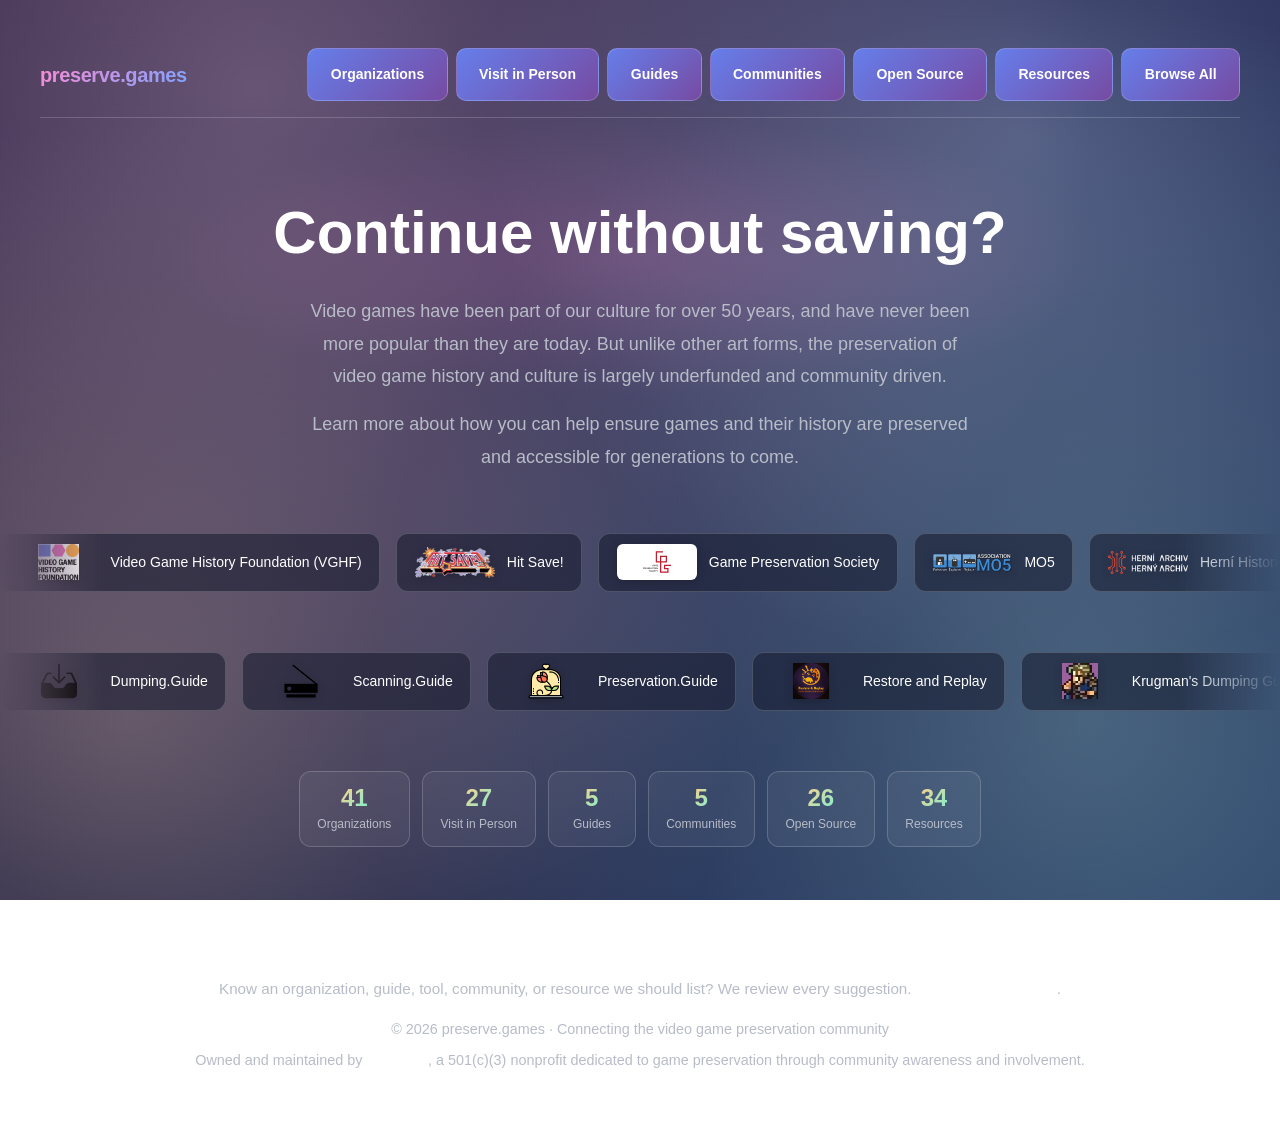
==== index.html @ 5e6993cc "Add community-suggested resources and logos from open issues. Closes #11, #12, #13, #14, #15, #16, #" ====
<!DOCTYPE html>
<html lang="en">
<head>
    <meta charset="UTF-8">
    <meta name="viewport" content="width=device-width, initial-scale=1.0">
    <title>preserve.games - Video Game Preservation Portal</title>
    <link rel="stylesheet" href="styles.css">
</head>
<body data-site-title="preserve.games - Video Game Preservation Portal">
    <div class="container">
        <header class="site-header">
            <div class="site-header-bar">
                <a href="#home" class="brand">preserve.games</a>
                <button type="button" class="nav-toggle" aria-expanded="false" aria-controls="site-nav" aria-label="Open menu">
                    <span class="nav-toggle-icon" aria-hidden="true">
                        <span class="nav-toggle-bar"></span>
                        <span class="nav-toggle-bar"></span>
                        <span class="nav-toggle-bar"></span>
                    </span>
                </button>
            </div>
            <nav class="nav" id="site-nav" aria-label="Main">
                <a href="#organizations" class="button nav-button" data-nav="organizations">Organizations</a>
                <a href="#visit-in-person" class="button nav-button" data-nav="visit-in-person">Visit in Person</a>
                <a href="#guides" class="button nav-button" data-nav="guides">Guides</a>
                <a href="#communities" class="button nav-button" data-nav="communities">Communities</a>
                <a href="#opensource" class="button nav-button" data-nav="opensource">Open Source</a>
                <a href="#resources" class="button nav-button" data-nav="resources">Resources</a>
                <a href="#browse" class="button nav-button" data-nav="browse">Browse All</a>
            </nav>
        </header>

        <main>
            <section class="page page-home" data-page="home">
                <div class="hero hero-splash">
                    <h1 class="hero-tagline" id="hero-tagline" aria-live="polite"><span class="hero-tagline-line">Games are disappearing.</span><span class="hero-tagline-line">You can help.</span></h1>
                    <script type="application/json" id="hero-taglines">[{"lines": ["Games are disappearing.", "You can help."]}, {"lines": ["Continue without saving?"]}]</script>
                    <div class="hero-blurb">
                        <p>Video games have been part of our culture for over 50 years, and have never been more popular than they are today. But unlike other art forms, the preservation of video game history and culture is largely underfunded and community driven.</p>
                        <p>Learn more about how you can help ensure games and their history are preserved and accessible for generations to come.</p>
                    </div>
                    <div class="marquee-wrap" aria-label="Featured preservation organizations and resources">
                <div class="logo-marquee">
                    <div class="logo-marquee-track">
                        <a href="https://gamehistory.org" target="_blank" rel="noopener noreferrer" class="marquee-item"><img class="marquee-logo" src="assets/logos/vghf.png" alt="VGHF logo" width="80" height="36" decoding="async" onerror="this.style.visibility='hidden'"><span class="marquee-name">Video Game History Foundation (VGHF)</span></a>
                        <a href="https://hitsave.org" target="_blank" rel="noopener noreferrer" class="marquee-item"><img class="marquee-logo" src="assets/logos/hitsave.png" alt="Hit Save! logo" width="80" height="36" decoding="async" onerror="this.style.visibility='hidden'"><span class="marquee-name">Hit Save!</span></a>
                        <a href="https://www.gamepres.org" target="_blank" rel="noopener noreferrer" class="marquee-item"><img class="marquee-logo" src="assets/logos/gps.svg" alt="Game Preservation Society logo" width="80" height="36" decoding="async" onerror="this.style.visibility='hidden'"><span class="marquee-name">Game Preservation Society</span></a>
                        <a href="https://www.mo5.com" target="_blank" rel="noopener noreferrer" class="marquee-item"><img class="marquee-logo" src="assets/logos/mo5.webp" alt="MO5 logo" width="80" height="36" decoding="async" onerror="this.style.visibility='hidden'"><span class="marquee-name">MO5</span></a>
                        <a href="https://hernihistorie.cz" target="_blank" rel="noopener noreferrer" class="marquee-item"><img class="marquee-logo" src="assets/logos/herni.png" alt="Herní Historie logo" width="80" height="36" decoding="async" onerror="this.style.visibility='hidden'"><span class="marquee-name">Herní Historie</span></a>
                        <a href="https://www.bnf.fr" target="_blank" rel="noopener noreferrer" class="marquee-item"><img class="marquee-logo" src="assets/logos/bnf.svg" alt="BNF logo" width="80" height="36" decoding="async" onerror="this.style.visibility='hidden'"><span class="marquee-name">Bibliothèque nationale de France (BnF)</span></a>
                        <a href="https://silicium.org" target="_blank" rel="noopener noreferrer" class="marquee-item"><img class="marquee-logo" src="assets/logos/silicium.png" alt="Silicium logo" width="80" height="36" decoding="async" onerror="this.style.visibility='hidden'"><span class="marquee-name">Silicium</span></a>
                        <a href="https://www.ordiretro.fr" target="_blank" rel="noopener noreferrer" class="marquee-item"><img class="marquee-logo" src="assets/logos/ordiretro.webp" alt="OrdiRetro logo" width="80" height="36" decoding="async" onerror="this.style.visibility='hidden'"><span class="marquee-name">OrdiRetro</span></a>
                        <a href="https://www.museebolo.ch" target="_blank" rel="noopener noreferrer" class="marquee-item"><img class="marquee-logo" src="assets/logos/musee-bolo.png" alt="Musée Bolo logo" width="80" height="36" decoding="async" onerror="this.style.visibility='hidden'"><span class="marquee-name">Musée Bolo</span></a>
                        <a href="https://www.computerspielemuseum.de" target="_blank" rel="noopener noreferrer" class="marquee-item"><img class="marquee-logo" src="assets/logos/computerspielemuseum.png" alt="Computerspielemuseum logo" width="80" height="36" decoding="async" onerror="this.style.visibility='hidden'"><span class="marquee-name">Computerspielemuseum</span></a>
                        <a href="https://www.gammuseum.com/en/" target="_blank" rel="noopener noreferrer" class="marquee-item"><img class="marquee-logo" src="assets/logos/gamm.png" alt="GAMM – Game Museum logo" width="80" height="36" decoding="async" onerror="this.style.visibility='hidden'"><span class="marquee-name">GAMM – Game Museum</span></a>
                        <a href="https://www.nexonmuseum.org" target="_blank" rel="noopener noreferrer" class="marquee-item"><img class="marquee-logo" src="assets/logos/nexon-computer-museum.svg" alt="Nexon Computer Museum logo" width="80" height="36" decoding="async" onerror="this.style.visibility='hidden'"><span class="marquee-name">Nexon Computer Museum</span></a>
                        <a href="https://netmarblegamemuseum.org/en" target="_blank" rel="noopener noreferrer" class="marquee-item"><img class="marquee-logo" src="assets/logos/netmarble-game-museum.png" alt="Netmarble Game Museum logo" width="80" height="36" decoding="async" onerror="this.style.visibility='hidden'"><span class="marquee-name">Netmarble Game Museum</span></a>
                        <a href="https://www.museumofplay.org" target="_blank" rel="noopener noreferrer" class="marquee-item"><img class="marquee-logo" src="assets/logos/strong.svg" alt="The Strong Museum logo" width="80" height="36" decoding="async" onerror="this.style.visibility='hidden'"><span class="marquee-name">The Strong National Museum of Play</span></a>
                        <a href="https://thenvm.org" target="_blank" rel="noopener noreferrer" class="marquee-item"><img class="marquee-logo" src="assets/logos/nvm-uk.svg" alt="National Videogame Museum logo" width="80" height="36" decoding="async" onerror="this.style.visibility='hidden'"><span class="marquee-name">National Videogame Museum (UK)</span></a>
                        <a href="https://www.retrocollective.co.uk/" target="_blank" rel="noopener noreferrer" class="marquee-item"><img class="marquee-logo" src="assets/logos/retro-collective.png" alt="The Retro Collective logo" width="80" height="36" decoding="async" onerror="this.style.visibility='hidden'"><span class="marquee-name">The Retro Collective</span></a>
                        <a href="https://nvmusa.org" target="_blank" rel="noopener noreferrer" class="marquee-item"><img class="marquee-logo" src="assets/logos/nvm-usa.png" alt="National Videogame Museum logo" width="80" height="36" decoding="async" onerror="this.style.visibility='hidden'"><span class="marquee-name">National Videogame Museum (USA)</span></a>
                        <a href="https://cvgm.ca/" target="_blank" rel="noopener noreferrer" class="marquee-item"><img class="marquee-logo" src="assets/logos/cvgm.png" alt="Canadian Video Game Museum logo" width="80" height="36" decoding="async" onerror="this.style.visibility='hidden'"><span class="marquee-name">Canadian Video Game Museum</span></a>
                        <a href="https://mcgmuseum.ca/" target="_blank" rel="noopener noreferrer" class="marquee-item"><img class="marquee-logo" src="assets/logos/manitoba-computer-gaming-museum.png" alt="Manitoba Computer &amp; Gaming Museum logo" width="80" height="36" decoding="async" onerror="this.style.visibility='hidden'"><span class="marquee-name">Manitoba Computer &amp; Gaming Museum</span></a>
                        <a href="https://computerhistory.org" target="_blank" rel="noopener noreferrer" class="marquee-item"><img class="marquee-logo" src="assets/logos/chm.svg" alt="Computer History Museum logo" width="80" height="36" decoding="async" onerror="this.style.visibility='hidden'"><span class="marquee-name">Computer History Museum</span></a>
                        <a href="https://themade.org" target="_blank" rel="noopener noreferrer" class="marquee-item"><img class="marquee-logo" src="assets/logos/made.png" alt="The MADE logo" width="80" height="36" decoding="async" onerror="this.style.visibility='hidden'"><span class="marquee-name">The MADE</span></a>
                        <a href="https://www.chicagogamespace.com/" target="_blank" rel="noopener noreferrer" class="marquee-item"><img class="marquee-logo" src="assets/logos/chicago-gamespace.webp" alt="Chicago Gamespace logo" width="80" height="36" decoding="async" onerror="this.style.visibility='hidden'"><span class="marquee-name">Chicago Gamespace</span></a>
                        <a href="https://www.beeldengeluid.nl" target="_blank" rel="noopener noreferrer" class="marquee-item"><img class="marquee-logo" src="assets/logos/beeld-en-geluid.svg" alt="Sound and Vision logo" width="80" height="36" decoding="async" onerror="this.style.visibility='hidden'"><span class="marquee-name">Sound and Vision (Beeld &amp; Geluid)</span></a>
                        <a href="https://www.homecomputermuseum.nl" target="_blank" rel="noopener noreferrer" class="marquee-item"><img class="marquee-logo" src="assets/logos/homecomputermuseum.svg" alt="HomeComputerMuseum logo" width="80" height="36" decoding="async" onerror="this.style.visibility='hidden'"><span class="marquee-name">HomeComputerMuseum</span></a>
                        <a href="https://www.kb.dk" target="_blank" rel="noopener noreferrer" class="marquee-item"><img class="marquee-logo" src="assets/logos/kb-dk.svg" alt="Royal Library of Denmark logo" width="80" height="36" decoding="async" onerror="this.style.visibility='hidden'"><span class="marquee-name">Royal Library of Denmark</span></a>
                        <a href="https://www.kb.se" target="_blank" rel="noopener noreferrer" class="marquee-item"><img class="marquee-logo" src="assets/logos/kb-se.svg" alt="National Library of Sweden logo" width="80" height="36" decoding="async" onerror="this.style.visibility='hidden'"><span class="marquee-name">National Library of Sweden</span></a>
                        <a href="https://www.computinghistory.org.uk" target="_blank" rel="noopener noreferrer" class="marquee-item"><img class="marquee-logo" src="assets/logos/cch.png" alt="Centre for Computing History logo" width="80" height="36" decoding="async" onerror="this.style.visibility='hidden'"><span class="marquee-name">Centre for Computing History</span></a>
                        <a href="https://www.rcgs.jp" target="_blank" rel="noopener noreferrer" class="marquee-item"><img class="marquee-logo" src="assets/logos/rcgs.png" alt="RCGS logo" width="80" height="36" decoding="async" onerror="this.style.visibility='hidden'"><span class="marquee-name">Ritsumeikan Center for Game Studies</span></a>
                        <a href="https://www.vapriikki.fi/en/exhibition/the-finnish-museum-of-games/" target="_blank" rel="noopener noreferrer" class="marquee-item"><img class="marquee-logo" src="assets/logos/finnish-museum-of-games.png" alt="The Finnish Museum of Games logo" width="80" height="36" decoding="async" onerror="this.style.visibility='hidden'"><span class="marquee-name">The Finnish Museum of Games</span></a>
                        <a href="https://subotron.com" target="_blank" rel="noopener noreferrer" class="marquee-item"><img class="marquee-logo" src="assets/logos/subotron.jpg" alt="SUBOTRON logo" width="80" height="36" decoding="async" onerror="this.style.visibility='hidden'"><span class="marquee-name">SUBOTRON</span></a>
                        <a href="https://www.cnjv.fr/" target="_blank" rel="noopener noreferrer" class="marquee-item"><img class="marquee-logo" src="assets/logos/cnjv.png" alt="CNJV logo" width="80" height="36" decoding="async" onerror="this.style.visibility='hidden'"><span class="marquee-name">Conservatoire National du Jeu Vidéo (CNJV)</span></a>
                        <a href="https://www.wda-fr.org/" target="_blank" rel="noopener noreferrer" class="marquee-item"><img class="marquee-logo" src="assets/logos/wda.png" alt="WDA logo" width="80" height="36" decoding="async" onerror="this.style.visibility='hidden'"><span class="marquee-name">WDA</span></a>
                        <a href="http://ccfcm.org.cn/" target="_blank" rel="noopener noreferrer" class="marquee-item"><img class="marquee-logo" src="assets/logos/ccfcm.png" alt="CCF Computer Museum logo" width="80" height="36" decoding="async" onerror="this.style.visibility='hidden'"><span class="marquee-name">CCF Computer Museum</span></a>
                        <a href="https://15kop.ru/en/" target="_blank" rel="noopener noreferrer" class="marquee-item"><img class="marquee-logo" src="assets/logos/soviet-arcade.svg" alt="Museum of Soviet Arcade Machines logo" width="80" height="36" decoding="async" onerror="this.style.visibility='hidden'"><span class="marquee-name">Museum of Soviet Arcade Machines</span></a>
                        <a href="https://www.peekpoke.hr/" target="_blank" rel="noopener noreferrer" class="marquee-item"><img class="marquee-logo" src="assets/logos/peekpoke.png" alt="PEEK&amp;POKE Computer Museum logo" width="80" height="36" decoding="async" onerror="this.style.visibility='hidden'"><span class="marquee-name">PEEK&amp;POKE Computer Museum</span></a>
                        <a href="https://arcadeplanet.es/" target="_blank" rel="noopener noreferrer" class="marquee-item"><img class="marquee-logo" src="assets/logos/arcadeplanet.png" alt="Arcade Planet logo" width="80" height="36" decoding="async" onerror="this.style.visibility='hidden'"><span class="marquee-name">Arcade Planet</span></a>
                        <a href="https://www.acmi.net.au/" target="_blank" rel="noopener noreferrer" class="marquee-item"><img class="marquee-logo" src="assets/logos/acmi.svg" alt="ACMI logo" width="80" height="36" decoding="async" onerror="this.style.visibility='hidden'"><span class="marquee-name">ACMI</span></a>
                        <a href="https://thenostalgiabox.com.au/" target="_blank" rel="noopener noreferrer" class="marquee-item"><img class="marquee-logo" src="assets/logos/nostalgia-box.svg" alt="The Nostalgia Box logo" width="80" height="36" decoding="async" onerror="this.style.visibility='hidden'"><span class="marquee-name">The Nostalgia Box</span></a>
                        <a href="https://www.gamesmen.com.au/retro-video-game-museum" target="_blank" rel="noopener noreferrer" class="marquee-item"><img class="marquee-logo" src="assets/logos/gamesmen.svg" alt="The Gamesmen logo" width="80" height="36" decoding="async" onerror="this.style.visibility='hidden'"><span class="marquee-name">Retro Video Game Museum at The Gamesmen</span></a>
                        <a href="https://bojoga.com.br/" target="_blank" rel="noopener noreferrer" class="marquee-item"><img class="marquee-logo" src="assets/logos/bojoga.png" alt="Museu Bojogá logo" width="80" height="36" decoding="async" onerror="this.style.visibility='hidden'"><span class="marquee-name">Museu Bojogá de Jogos Eletrônicos</span></a>
                        <a href="https://museodeinformatica.org.ar/" target="_blank" rel="noopener noreferrer" class="marquee-item"><img class="marquee-logo" src="assets/logos/museo-informatica-ar.png" alt="Museo de Informática logo" width="80" height="36" decoding="async" onerror="this.style.visibility='hidden'"><span class="marquee-name">Museo de Informática de la República Argentina (Fundación ICATEC)</span></a>
                        <a href="https://gamehistory.org" target="_blank" rel="noopener noreferrer" class="marquee-item"><img class="marquee-logo" src="assets/logos/vghf.png" alt="VGHF logo" width="80" height="36" decoding="async" onerror="this.style.visibility='hidden'"><span class="marquee-name">Video Game History Foundation (VGHF)</span></a>
                        <a href="https://hitsave.org" target="_blank" rel="noopener noreferrer" class="marquee-item"><img class="marquee-logo" src="assets/logos/hitsave.png" alt="Hit Save! logo" width="80" height="36" decoding="async" onerror="this.style.visibility='hidden'"><span class="marquee-name">Hit Save!</span></a>
                        <a href="https://www.gamepres.org" target="_blank" rel="noopener noreferrer" class="marquee-item"><img class="marquee-logo" src="assets/logos/gps.svg" alt="Game Preservation Society logo" width="80" height="36" decoding="async" onerror="this.style.visibility='hidden'"><span class="marquee-name">Game Preservation Society</span></a>
                        <a href="https://www.mo5.com" target="_blank" rel="noopener noreferrer" class="marquee-item"><img class="marquee-logo" src="assets/logos/mo5.webp" alt="MO5 logo" width="80" height="36" decoding="async" onerror="this.style.visibility='hidden'"><span class="marquee-name">MO5</span></a>
                        <a href="https://hernihistorie.cz" target="_blank" rel="noopener noreferrer" class="marquee-item"><img class="marquee-logo" src="assets/logos/herni.png" alt="Herní Historie logo" width="80" height="36" decoding="async" onerror="this.style.visibility='hidden'"><span class="marquee-name">Herní Historie</span></a>
                        <a href="https://www.bnf.fr" target="_blank" rel="noopener noreferrer" class="marquee-item"><img class="marquee-logo" src="assets/logos/bnf.svg" alt="BNF logo" width="80" height="36" decoding="async" onerror="this.style.visibility='hidden'"><span class="marquee-name">Bibliothèque nationale de France (BnF)</span></a>
                        <a href="https://silicium.org" target="_blank" rel="noopener noreferrer" class="marquee-item"><img class="marquee-logo" src="assets/logos/silicium.png" alt="Silicium logo" width="80" height="36" decoding="async" onerror="this.style.visibility='hidden'"><span class="marquee-name">Silicium</span></a>
                        <a href="https://www.ordiretro.fr" target="_blank" rel="noopener noreferrer" class="marquee-item"><img class="marquee-logo" src="assets/logos/ordiretro.webp" alt="OrdiRetro logo" width="80" height="36" decoding="async" onerror="this.style.visibility='hidden'"><span class="marquee-name">OrdiRetro</span></a>
                        <a href="https://www.museebolo.ch" target="_blank" rel="noopener noreferrer" class="marquee-item"><img class="marquee-logo" src="assets/logos/musee-bolo.png" alt="Musée Bolo logo" width="80" height="36" decoding="async" onerror="this.style.visibility='hidden'"><span class="marquee-name">Musée Bolo</span></a>
                        <a href="https://www.computerspielemuseum.de" target="_blank" rel="noopener noreferrer" class="marquee-item"><img class="marquee-logo" src="assets/logos/computerspielemuseum.png" alt="Computerspielemuseum logo" width="80" height="36" decoding="async" onerror="this.style.visibility='hidden'"><span class="marquee-name">Computerspielemuseum</span></a>
                        <a href="https://www.gammuseum.com/en/" target="_blank" rel="noopener noreferrer" class="marquee-item"><img class="marquee-logo" src="assets/logos/gamm.png" alt="GAMM – Game Museum logo" width="80" height="36" decoding="async" onerror="this.style.visibility='hidden'"><span class="marquee-name">GAMM – Game Museum</span></a>
                        <a href="https://www.nexonmuseum.org" target="_blank" rel="noopener noreferrer" class="marquee-item"><img class="marquee-logo" src="assets/logos/nexon-computer-museum.svg" alt="Nexon Computer Museum logo" width="80" height="36" decoding="async" onerror="this.style.visibility='hidden'"><span class="marquee-name">Nexon Computer Museum</span></a>
                        <a href="https://netmarblegamemuseum.org/en" target="_blank" rel="noopener noreferrer" class="marquee-item"><img class="marquee-logo" src="assets/logos/netmarble-game-museum.png" alt="Netmarble Game Museum logo" width="80" height="36" decoding="async" onerror="this.style.visibility='hidden'"><span class="marquee-name">Netmarble Game Museum</span></a>
                        <a href="https://www.museumofplay.org" target="_blank" rel="noopener noreferrer" class="marquee-item"><img class="marquee-logo" src="assets/logos/strong.svg" alt="The Strong Museum logo" width="80" height="36" decoding="async" onerror="this.style.visibility='hidden'"><span class="marquee-name">The Strong National Museum of Play</span></a>
                        <a href="https://thenvm.org" target="_blank" rel="noopener noreferrer" class="marquee-item"><img class="marquee-logo" src="assets/logos/nvm-uk.svg" alt="National Videogame Museum logo" width="80" height="36" decoding="async" onerror="this.style.visibility='hidden'"><span class="marquee-name">National Videogame Museum (UK)</span></a>
                        <a href="https://www.retrocollective.co.uk/" target="_blank" rel="noopener noreferrer" class="marquee-item"><img class="marquee-logo" src="assets/logos/retro-collective.png" alt="The Retro Collective logo" width="80" height="36" decoding="async" onerror="this.style.visibility='hidden'"><span class="marquee-name">The Retro Collective</span></a>
                        <a href="https://nvmusa.org" target="_blank" rel="noopener noreferrer" class="marquee-item"><img class="marquee-logo" src="assets/logos/nvm-usa.png" alt="National Videogame Museum logo" width="80" height="36" decoding="async" onerror="this.style.visibility='hidden'"><span class="marquee-name">National Videogame Museum (USA)</span></a>
                        <a href="https://cvgm.ca/" target="_blank" rel="noopener noreferrer" class="marquee-item"><img class="marquee-logo" src="assets/logos/cvgm.png" alt="Canadian Video Game Museum logo" width="80" height="36" decoding="async" onerror="this.style.visibility='hidden'"><span class="marquee-name">Canadian Video Game Museum</span></a>
                        <a href="https://mcgmuseum.ca/" target="_blank" rel="noopener noreferrer" class="marquee-item"><img class="marquee-logo" src="assets/logos/manitoba-computer-gaming-museum.png" alt="Manitoba Computer &amp; Gaming Museum logo" width="80" height="36" decoding="async" onerror="this.style.visibility='hidden'"><span class="marquee-name">Manitoba Computer &amp; Gaming Museum</span></a>
                        <a href="https://computerhistory.org" target="_blank" rel="noopener noreferrer" class="marquee-item"><img class="marquee-logo" src="assets/logos/chm.svg" alt="Computer History Museum logo" width="80" height="36" decoding="async" onerror="this.style.visibility='hidden'"><span class="marquee-name">Computer History Museum</span></a>
                        <a href="https://themade.org" target="_blank" rel="noopener noreferrer" class="marquee-item"><img class="marquee-logo" src="assets/logos/made.png" alt="The MADE logo" width="80" height="36" decoding="async" onerror="this.style.visibility='hidden'"><span class="marquee-name">The MADE</span></a>
                        <a href="https://www.chicagogamespace.com/" target="_blank" rel="noopener noreferrer" class="marquee-item"><img class="marquee-logo" src="assets/logos/chicago-gamespace.webp" alt="Chicago Gamespace logo" width="80" height="36" decoding="async" onerror="this.style.visibility='hidden'"><span class="marquee-name">Chicago Gamespace</span></a>
                        <a href="https://www.beeldengeluid.nl" target="_blank" rel="noopener noreferrer" class="marquee-item"><img class="marquee-logo" src="assets/logos/beeld-en-geluid.svg" alt="Sound and Vision logo" width="80" height="36" decoding="async" onerror="this.style.visibility='hidden'"><span class="marquee-name">Sound and Vision (Beeld &amp; Geluid)</span></a>
                        <a href="https://www.homecomputermuseum.nl" target="_blank" rel="noopener noreferrer" class="marquee-item"><img class="marquee-logo" src="assets/logos/homecomputermuseum.svg" alt="HomeComputerMuseum logo" width="80" height="36" decoding="async" onerror="this.style.visibility='hidden'"><span class="marquee-name">HomeComputerMuseum</span></a>
                        <a href="https://www.kb.dk" target="_blank" rel="noopener noreferrer" class="marquee-item"><img class="marquee-logo" src="assets/logos/kb-dk.svg" alt="Royal Library of Denmark logo" width="80" height="36" decoding="async" onerror="this.style.visibility='hidden'"><span class="marquee-name">Royal Library of Denmark</span></a>
                        <a href="https://www.kb.se" target="_blank" rel="noopener noreferrer" class="marquee-item"><img class="marquee-logo" src="assets/logos/kb-se.svg" alt="National Library of Sweden logo" width="80" height="36" decoding="async" onerror="this.style.visibility='hidden'"><span class="marquee-name">National Library of Sweden</span></a>
                        <a href="https://www.computinghistory.org.uk" target="_blank" rel="noopener noreferrer" class="marquee-item"><img class="marquee-logo" src="assets/logos/cch.png" alt="Centre for Computing History logo" width="80" height="36" decoding="async" onerror="this.style.visibility='hidden'"><span class="marquee-name">Centre for Computing History</span></a>
                        <a href="https://www.rcgs.jp" target="_blank" rel="noopener noreferrer" class="marquee-item"><img class="marquee-logo" src="assets/logos/rcgs.png" alt="RCGS logo" width="80" height="36" decoding="async" onerror="this.style.visibility='hidden'"><span class="marquee-name">Ritsumeikan Center for Game Studies</span></a>
                        <a href="https://www.vapriikki.fi/en/exhibition/the-finnish-museum-of-games/" target="_blank" rel="noopener noreferrer" class="marquee-item"><img class="marquee-logo" src="assets/logos/finnish-museum-of-games.png" alt="The Finnish Museum of Games logo" width="80" height="36" decoding="async" onerror="this.style.visibility='hidden'"><span class="marquee-name">The Finnish Museum of Games</span></a>
                        <a href="https://subotron.com" target="_blank" rel="noopener noreferrer" class="marquee-item"><img class="marquee-logo" src="assets/logos/subotron.jpg" alt="SUBOTRON logo" width="80" height="36" decoding="async" onerror="this.style.visibility='hidden'"><span class="marquee-name">SUBOTRON</span></a>
                        <a href="https://www.cnjv.fr/" target="_blank" rel="noopener noreferrer" class="marquee-item"><img class="marquee-logo" src="assets/logos/cnjv.png" alt="CNJV logo" width="80" height="36" decoding="async" onerror="this.style.visibility='hidden'"><span class="marquee-name">Conservatoire National du Jeu Vidéo (CNJV)</span></a>
                        <a href="https://www.wda-fr.org/" target="_blank" rel="noopener noreferrer" class="marquee-item"><img class="marquee-logo" src="assets/logos/wda.png" alt="WDA logo" width="80" height="36" decoding="async" onerror="this.style.visibility='hidden'"><span class="marquee-name">WDA</span></a>
                        <a href="http://ccfcm.org.cn/" target="_blank" rel="noopener noreferrer" class="marquee-item"><img class="marquee-logo" src="assets/logos/ccfcm.png" alt="CCF Computer Museum logo" width="80" height="36" decoding="async" onerror="this.style.visibility='hidden'"><span class="marquee-name">CCF Computer Museum</span></a>
                        <a href="https://15kop.ru/en/" target="_blank" rel="noopener noreferrer" class="marquee-item"><img class="marquee-logo" src="assets/logos/soviet-arcade.svg" alt="Museum of Soviet Arcade Machines logo" width="80" height="36" decoding="async" onerror="this.style.visibility='hidden'"><span class="marquee-name">Museum of Soviet Arcade Machines</span></a>
                        <a href="https://www.peekpoke.hr/" target="_blank" rel="noopener noreferrer" class="marquee-item"><img class="marquee-logo" src="assets/logos/peekpoke.png" alt="PEEK&amp;POKE Computer Museum logo" width="80" height="36" decoding="async" onerror="this.style.visibility='hidden'"><span class="marquee-name">PEEK&amp;POKE Computer Museum</span></a>
                        <a href="https://arcadeplanet.es/" target="_blank" rel="noopener noreferrer" class="marquee-item"><img class="marquee-logo" src="assets/logos/arcadeplanet.png" alt="Arcade Planet logo" width="80" height="36" decoding="async" onerror="this.style.visibility='hidden'"><span class="marquee-name">Arcade Planet</span></a>
                        <a href="https://www.acmi.net.au/" target="_blank" rel="noopener noreferrer" class="marquee-item"><img class="marquee-logo" src="assets/logos/acmi.svg" alt="ACMI logo" width="80" height="36" decoding="async" onerror="this.style.visibility='hidden'"><span class="marquee-name">ACMI</span></a>
                        <a href="https://thenostalgiabox.com.au/" target="_blank" rel="noopener noreferrer" class="marquee-item"><img class="marquee-logo" src="assets/logos/nostalgia-box.svg" alt="The Nostalgia Box logo" width="80" height="36" decoding="async" onerror="this.style.visibility='hidden'"><span class="marquee-name">The Nostalgia Box</span></a>
                        <a href="https://www.gamesmen.com.au/retro-video-game-museum" target="_blank" rel="noopener noreferrer" class="marquee-item"><img class="marquee-logo" src="assets/logos/gamesmen.svg" alt="The Gamesmen logo" width="80" height="36" decoding="async" onerror="this.style.visibility='hidden'"><span class="marquee-name">Retro Video Game Museum at The Gamesmen</span></a>
                        <a href="https://bojoga.com.br/" target="_blank" rel="noopener noreferrer" class="marquee-item"><img class="marquee-logo" src="assets/logos/bojoga.png" alt="Museu Bojogá logo" width="80" height="36" decoding="async" onerror="this.style.visibility='hidden'"><span class="marquee-name">Museu Bojogá de Jogos Eletrônicos</span></a>
                        <a href="https://museodeinformatica.org.ar/" target="_blank" rel="noopener noreferrer" class="marquee-item"><img class="marquee-logo" src="assets/logos/museo-informatica-ar.png" alt="Museo de Informática logo" width="80" height="36" decoding="async" onerror="this.style.visibility='hidden'"><span class="marquee-name">Museo de Informática de la República Argentina (Fundación ICATEC)</span></a>
                    </div>
                </div>
                <div class="logo-marquee logo-marquee-reverse">
                    <div class="logo-marquee-track">
                        <a href="https://dumping.guide" target="_blank" rel="noopener noreferrer" class="marquee-item"><img class="marquee-logo" src="assets/logos/dumping.guide.png" alt="Dumping Guide logo" width="80" height="36" decoding="async" onerror="this.style.visibility='hidden'"><span class="marquee-name">Dumping.Guide</span></a>
                        <a href="https://scanning.guide" target="_blank" rel="noopener noreferrer" class="marquee-item"><img class="marquee-logo" src="assets/logos/scanning.guide.png" alt="Scanning Guide logo" width="80" height="36" decoding="async" onerror="this.style.visibility='hidden'"><span class="marquee-name">Scanning.Guide</span></a>
                        <a href="https://preservation.guide" target="_blank" rel="noopener noreferrer" class="marquee-item"><img class="marquee-logo" src="assets/logos/preservation.guide.png" alt="Preservation Guide logo" width="80" height="36" decoding="async" onerror="this.style.visibility='hidden'"><span class="marquee-name">Preservation.Guide</span></a>
                        <a href="https://www.youtube.com/@RestoreAndReplay" target="_blank" rel="noopener noreferrer" class="marquee-item"><img class="marquee-logo" src="assets/logos/restore-and-replay.png" alt="Restore and Replay logo" width="80" height="36" decoding="async" onerror="this.style.visibility='hidden'"><span class="marquee-name">Restore and Replay</span></a>
                        <a href="https://krugman.net/dumping/" target="_blank" rel="noopener noreferrer" class="marquee-item"><img class="marquee-logo" src="assets/logos/krugman-dumping.png" alt="Krugman&#x27;s Dumping Guide logo" width="80" height="36" decoding="async" onerror="this.style.visibility='hidden'"><span class="marquee-name">Krugman&#x27;s Dumping Guide</span></a>
                        <a href="https://discord.gg/AHTfxQV" target="_blank" rel="noopener noreferrer" class="marquee-item"><img class="marquee-logo" src="assets/logos/vgpc.png" alt="VGPC logo" width="80" height="36" decoding="async" onerror="this.style.visibility='hidden'"><span class="marquee-name">Video Game Preservation Collective (VGPC)</span></a>
                        <a href="https://gamingalexandria.com/" target="_blank" rel="noopener noreferrer" class="marquee-item"><img class="marquee-logo" src="assets/logos/gaming-alexandria.png" alt="Gaming Alexandria logo" width="80" height="36" decoding="async" onerror="this.style.visibility='hidden'"><span class="marquee-name">Gaming Alexandria</span></a>
                        <a href="https://arcade.vastheman.com/dunion/" target="_blank" rel="noopener noreferrer" class="marquee-item"><img class="marquee-logo" src="assets/logos/dumping-union.png" alt="Dumping Union logo" width="80" height="36" decoding="async" onerror="this.style.visibility='hidden'"><span class="marquee-name">Dumping Union</span></a>
                        <a href="https://flashpointarchive.org/" target="_blank" rel="noopener noreferrer" class="marquee-item"><img class="marquee-logo" src="assets/logos/flashpoint.png" alt="Flashpoint Archive logo" width="80" height="36" decoding="async" onerror="this.style.visibility='hidden'"><span class="marquee-name">Flashpoint Archive</span></a>
                        <a href="https://www.teamxlink.co.uk/" target="_blank" rel="noopener noreferrer" class="marquee-item"><img class="marquee-logo" src="assets/logos/xlink-kai.jpg" alt="XLink Kai logo" width="80" height="36" decoding="async" onerror="this.style.visibility='hidden'"><span class="marquee-name">XLink Kai</span></a>
                        <a href="https://www.mamedev.org/" target="_blank" rel="noopener noreferrer" class="marquee-item"><img class="marquee-logo" src="assets/logos/mame.png" alt="MAME logo" width="80" height="36" decoding="async" onerror="this.style.visibility='hidden'"><span class="marquee-name">MAME</span></a>
                        <a href="https://ares-emu.net/" target="_blank" rel="noopener noreferrer" class="marquee-item"><img class="marquee-logo" src="assets/logos/ares.png" alt="Ares logo" width="80" height="36" decoding="async" onerror="this.style.visibility='hidden'"><span class="marquee-name">Ares</span></a>
                        <a href="https://www.scummvm.org/" target="_blank" rel="noopener noreferrer" class="marquee-item"><img class="marquee-logo" src="assets/logos/scummvm.png" alt="ScummVM logo" width="80" height="36" decoding="async" onerror="this.style.visibility='hidden'"><span class="marquee-name">ScummVM</span></a>
                        <a href="https://www.duckstation.org/" target="_blank" rel="noopener noreferrer" class="marquee-item"><img class="marquee-logo" src="assets/logos/duckstation.svg" alt="DuckStation logo" width="80" height="36" decoding="async" onerror="this.style.visibility='hidden'"><span class="marquee-name">DuckStation</span></a>
                        <a href="https://pcsx2.net/" target="_blank" rel="noopener noreferrer" class="marquee-item"><img class="marquee-logo" src="assets/logos/pcsx2.webp" alt="PCSX2 logo" width="80" height="36" decoding="async" onerror="this.style.visibility='hidden'"><span class="marquee-name">PCSX2</span></a>
                        <a href="https://rpcs3.net/" target="_blank" rel="noopener noreferrer" class="marquee-item"><img class="marquee-logo" src="assets/logos/rpcs3.png" alt="RPCS3 logo" width="80" height="36" decoding="async" onerror="this.style.visibility='hidden'"><span class="marquee-name">RPCS3</span></a>
                        <a href="https://www.ppsspp.org/" target="_blank" rel="noopener noreferrer" class="marquee-item"><img class="marquee-logo" src="assets/logos/ppsspp.png" alt="PPSSPP logo" width="80" height="36" decoding="async" onerror="this.style.visibility='hidden'"><span class="marquee-name">PPSSPP</span></a>
                        <a href="https://dolphin-emu.org/" target="_blank" rel="noopener noreferrer" class="marquee-item"><img class="marquee-logo" src="assets/logos/dolphin.svg" alt="Dolphin logo" width="80" height="36" decoding="async" onerror="this.style.visibility='hidden'"><span class="marquee-name">Dolphin</span></a>
                        <a href="https://github.com/flyinghead/flycast" target="_blank" rel="noopener noreferrer" class="marquee-item"><img class="marquee-logo" src="assets/logos/flycast.png" alt="Flycast logo" width="80" height="36" decoding="async" onerror="this.style.visibility='hidden'"><span class="marquee-name">Flycast</span></a>
                        <a href="https://melonds.kuribo64.net/" target="_blank" rel="noopener noreferrer" class="marquee-item"><img class="marquee-logo" src="assets/logos/melonds.ico" alt="melonDS logo" width="80" height="36" decoding="async" onerror="this.style.visibility='hidden'"><span class="marquee-name">melonDS</span></a>
                        <a href="https://azahar-emu.org/" target="_blank" rel="noopener noreferrer" class="marquee-item"><img class="marquee-logo" src="assets/logos/azahar.svg" alt="Azahar logo" width="80" height="36" decoding="async" onerror="this.style.visibility='hidden'"><span class="marquee-name">Azahar</span></a>
                        <a href="https://xemu.app/" target="_blank" rel="noopener noreferrer" class="marquee-item"><img class="marquee-logo" src="assets/logos/xemu.ico" alt="Xemu logo" width="80" height="36" decoding="async" onerror="this.style.visibility='hidden'"><span class="marquee-name">Xemu</span></a>
                        <a href="https://www.retroarch.com/" target="_blank" rel="noopener noreferrer" class="marquee-item"><img class="marquee-logo" src="assets/logos/retroarch.png" alt="RetroArch logo" width="80" height="36" decoding="async" onerror="this.style.visibility='hidden'"><span class="marquee-name">RetroArch</span></a>
                        <a href="https://squirreljme.cc/" target="_blank" rel="noopener noreferrer" class="marquee-item"><img class="marquee-logo" src="assets/logos/squirreljme.png" alt="SquirrelJME logo" width="80" height="36" decoding="async" onerror="this.style.visibility='hidden'"><span class="marquee-name">SquirrelJME</span></a>
                        <a href="https://github.com/sanni/cartreader" target="_blank" rel="noopener noreferrer" class="marquee-item"><img class="marquee-logo" src="assets/logos/cart-reader.png" alt="Open Source Cart Reader logo" width="80" height="36" decoding="async" onerror="this.style.visibility='hidden'"><span class="marquee-name">Open Source Cart Reader</span></a>
                        <a href="https://github.com/Lesserkuma/FlashGBX" target="_blank" rel="noopener noreferrer" class="marquee-item"><img class="marquee-logo" src="assets/logos/flashgbx.png" alt="FlashGBX logo" width="80" height="36" decoding="async" onerror="this.style.visibility='hidden'"><span class="marquee-name">FlashGBX</span></a>
                        <a href="https://github.com/d0k3/GodMode9" target="_blank" rel="noopener noreferrer" class="marquee-item"><img class="marquee-logo" src="assets/logos/godmode9.png" alt="GodMode9 logo" width="80" height="36" decoding="async" onerror="this.style.visibility='hidden'"><span class="marquee-name">GodMode9</span></a>
                        <a href="https://github.com/DS-Homebrew/GodMode9i" target="_blank" rel="noopener noreferrer" class="marquee-item"><img class="marquee-logo" src="assets/logos/godmode9i.png" alt="GodMode9i logo" width="80" height="36" decoding="async" onerror="this.style.visibility='hidden'"><span class="marquee-name">GodMode9i</span></a>
                        <a href="https://github.com/DarkMatterCore/nxdumptool" target="_blank" rel="noopener noreferrer" class="marquee-item"><img class="marquee-logo" src="assets/logos/nxdumptool.jpg" alt="nxDumpTool logo" width="80" height="36" decoding="async" onerror="this.style.visibility='hidden'"><span class="marquee-name">nxDumpTool</span></a>
                        <a href="https://github.com/superg/redumper" target="_blank" rel="noopener noreferrer" class="marquee-item"><img class="marquee-logo" src="assets/logos/redumper.png" alt="redumper logo" width="80" height="36" decoding="async" onerror="this.style.visibility='hidden'"><span class="marquee-name">redumper</span></a>
                        <a href="https://github.com/Deterous/Redumper-GUI" target="_blank" rel="noopener noreferrer" class="marquee-item"><img class="marquee-logo" src="assets/logos/redumper-gui.png" alt="Redumper GUI logo" width="80" height="36" decoding="async" onerror="this.style.visibility='hidden'"><span class="marquee-name">Redumper GUI</span></a>
                        <a href="https://github.com/saramibreak/DiscImageCreator" target="_blank" rel="noopener noreferrer" class="marquee-item"><img class="marquee-logo" src="assets/logos/discimagecreator.png" alt="DiscImageCreator logo" width="80" height="36" decoding="async" onerror="this.style.visibility='hidden'"><span class="marquee-name">DiscImageCreator</span></a>
                        <a href="https://github.com/SabreTools/MPF" target="_blank" rel="noopener noreferrer" class="marquee-item"><img class="marquee-logo" src="assets/logos/mpf.ico" alt="Media Preservation Frontend logo" width="80" height="36" decoding="async" onerror="this.style.visibility='hidden'"><span class="marquee-name">Media Preservation Frontend</span></a>
                        <a href="https://www.aaru.app/" target="_blank" rel="noopener noreferrer" class="marquee-item"><img class="marquee-logo" src="assets/logos/aaru.png" alt="Aaru logo" width="80" height="36" decoding="async" onerror="this.style.visibility='hidden'"><span class="marquee-name">Aaru</span></a>
                        <a href="https://github.com/FIX94/CleanRip" target="_blank" rel="noopener noreferrer" class="marquee-item"><img class="marquee-logo" src="assets/logos/cleanrip.png" alt="CleanRip logo" width="80" height="36" decoding="async" onerror="this.style.visibility='hidden'"><span class="marquee-name">CleanRip</span></a>
                        <a href="https://www.gnu.org/software/ddrescue/" target="_blank" rel="noopener noreferrer" class="marquee-item"><img class="marquee-logo" src="assets/logos/ddrescue.jpg" alt="ddrescue logo" width="80" height="36" decoding="async" onerror="this.style.visibility='hidden'"><span class="marquee-name">ddrescue</span></a>
                        <a href="https://no-intro.org/" target="_blank" rel="noopener noreferrer" class="marquee-item"><img class="marquee-logo" src="assets/logos/no-intro.svg" alt="No-Intro logo" width="80" height="36" decoding="async" onerror="this.style.visibility='hidden'"><span class="marquee-name">No-Intro</span></a>
                        <a href="https://redump.info" target="_blank" rel="noopener noreferrer" class="marquee-item"><img class="marquee-logo" src="assets/logos/redump.png" alt="Redump logo" width="80" height="36" decoding="async" onerror="this.style.visibility='hidden'"><span class="marquee-name">Redump</span></a>
                        <a href="https://www.tosecdev.org/" target="_blank" rel="noopener noreferrer" class="marquee-item"><img class="marquee-logo" src="assets/logos/tosec.png" alt="TOSEC logo" width="80" height="36" decoding="async" onerror="this.style.visibility='hidden'"><span class="marquee-name">TOSEC</span></a>
                        <a href="https://www.mobygames.com/" target="_blank" rel="noopener noreferrer" class="marquee-item"><img class="marquee-logo" src="assets/logos/mobygames.png" alt="MobyGames logo" width="80" height="36" decoding="async" onerror="this.style.visibility='hidden'"><span class="marquee-name">MobyGames</span></a>
                        <a href="https://www.igdb.com/" target="_blank" rel="noopener noreferrer" class="marquee-item"><img class="marquee-logo" src="assets/logos/igdb.png" alt="IGDB logo" width="80" height="36" decoding="async" onerror="this.style.visibility='hidden'"><span class="marquee-name">IGDB</span></a>
                        <a href="https://vgmdb.net/" target="_blank" rel="noopener noreferrer" class="marquee-item"><img class="marquee-logo" src="assets/logos/vgmdb.png" alt="VGMdb logo" width="80" height="36" decoding="async" onerror="this.style.visibility='hidden'"><span class="marquee-name">VGMdb</span></a>
                        <a href="https://stemtoto.org/work/african-games-database" target="_blank" rel="noopener noreferrer" class="marquee-item"><img class="marquee-logo" src="assets/logos/african-digital-games-database.png" alt="African Digital Games Database logo" width="80" height="36" decoding="async" onerror="this.style.visibility='hidden'"><span class="marquee-name">African Digital Games Database</span></a>
                        <a href="https://rittwage.com/c64pp/" target="_blank" rel="noopener noreferrer" class="marquee-item"><img class="marquee-logo" src="assets/logos/c64-preservation-project.png" alt="Commodore 64 Preservation Project logo" width="80" height="36" decoding="async" onerror="this.style.visibility='hidden'"><span class="marquee-name">Commodore 64 Preservation Project</span></a>
                        <a href="https://gc-saves.com/" target="_blank" rel="noopener noreferrer" class="marquee-item"><img class="marquee-logo" src="assets/logos/gc-saves.png" alt="GC Saves logo" width="80" height="36" decoding="async" onerror="this.style.visibility='hidden'"><span class="marquee-name">GC Saves</span></a>
                        <a href="https://delistedgames.com/" target="_blank" rel="noopener noreferrer" class="marquee-item"><img class="marquee-logo" src="assets/logos/delisted-games.png" alt="Delisted Games logo" width="80" height="36" decoding="async" onerror="this.style.visibility='hidden'"><span class="marquee-name">Delisted Games</span></a>
                        <a href="https://smdb.kb.se/smdb/english" target="_blank" rel="noopener noreferrer" class="marquee-item"><img class="marquee-logo" src="assets/logos/smdb.png" alt="Svensk mediedatabas (SMDB) logo" width="80" height="36" decoding="async" onerror="this.style.visibility='hidden'"><span class="marquee-name">Svensk mediedatabas (SMDB)</span></a>
                        <a href="https://www.thecoverproject.net/" target="_blank" rel="noopener noreferrer" class="marquee-item"><img class="marquee-logo" src="assets/logos/the-cover-project.png" alt="The Cover Project logo" width="80" height="36" decoding="async" onerror="this.style.visibility='hidden'"><span class="marquee-name">The Cover Project</span></a>
                        <a href="https://www.thevideogamelibrary.org/" target="_blank" rel="noopener noreferrer" class="marquee-item"><img class="marquee-logo" src="assets/logos/the-video-game-library.ico" alt="The Video Game Library logo" width="80" height="36" decoding="async" onerror="this.style.visibility='hidden'"><span class="marquee-name">The Video Game Library</span></a>
                        <a href="https://tcrf.net" target="_blank" rel="noopener noreferrer" class="marquee-item"><img class="marquee-logo" src="assets/logos/the-cutting-room-floor-tcrf.png" alt="The Cutting Room Floor (TCRF) logo" width="80" height="36" decoding="async" onerror="this.style.visibility='hidden'"><span class="marquee-name">The Cutting Room Floor (TCRF)</span></a>
                        <a href="https://keitaiwiki.com/" target="_blank" rel="noopener noreferrer" class="marquee-item"><img class="marquee-logo" src="assets/logos/keitai-wiki.png" alt="Keitai Wiki logo" width="80" height="36" decoding="async" onerror="this.style.visibility='hidden'"><span class="marquee-name">Keitai Wiki</span></a>
                        <a href="https://famiwiki.net/" target="_blank" rel="noopener noreferrer" class="marquee-item"><img class="marquee-logo" src="assets/logos/famiwiki.ico" alt="FamiWiki logo" width="80" height="36" decoding="async" onerror="this.style.visibility='hidden'"><span class="marquee-name">FamiWiki</span></a>
                        <a href="https://www.pcgamingwiki.com/wiki/Home" target="_blank" rel="noopener noreferrer" class="marquee-item"><img class="marquee-logo" src="assets/logos/pc-gaming-wiki.png" alt="PC Gaming Wiki logo" width="80" height="36" decoding="async" onerror="this.style.visibility='hidden'"><span class="marquee-name">PC Gaming Wiki</span></a>
                        <a href="https://strategywiki.org/" target="_blank" rel="noopener noreferrer" class="marquee-item"><img class="marquee-logo" src="assets/logos/strategywiki.png" alt="StrategyWiki logo" width="80" height="36" decoding="async" onerror="this.style.visibility='hidden'"><span class="marquee-name">StrategyWiki</span></a>
                        <a href="https://archive.org/details/software" target="_blank" rel="noopener noreferrer" class="marquee-item"><img class="marquee-logo" src="assets/logos/internet-archive.png" alt="Internet Archive logo" width="80" height="36" decoding="async" onerror="this.style.visibility='hidden'"><span class="marquee-name">Internet Archive</span></a>
                        <a href="https://archive.hitsave.org/" target="_blank" rel="noopener noreferrer" class="marquee-item"><img class="marquee-logo" src="assets/logos/hitsave.png" alt="Hit Save! Archive logo" width="80" height="36" decoding="async" onerror="this.style.visibility='hidden'"><span class="marquee-name">Hit Save! Archive</span></a>
                        <a href="https://archive.gamehistory.org/" target="_blank" rel="noopener noreferrer" class="marquee-item"><img class="marquee-logo" src="assets/logos/vghf.png" alt="VGHF Digital Archive logo" width="80" height="36" decoding="async" onerror="this.style.visibility='hidden'"><span class="marquee-name">VGHF Digital Archive</span></a>
                        <a href="https://gamefaqs.gamespot.com/" target="_blank" rel="noopener noreferrer" class="marquee-item"><img class="marquee-logo" src="assets/logos/gamefaqs.png" alt="GameFAQs logo" width="80" height="36" decoding="async" onerror="this.style.visibility='hidden'"><span class="marquee-name">GameFAQs</span></a>
                        <a href="https://videogameresearchlibrary.com/" target="_blank" rel="noopener noreferrer" class="marquee-item"><img class="marquee-logo" src="assets/logos/video-game-research-library.jpg" alt="Video Game Research Library logo" width="80" height="36" decoding="async" onerror="this.style.visibility='hidden'"><span class="marquee-name">Video Game Research Library</span></a>
                        <a href="https://hiddenpalace.org" target="_blank" rel="noopener noreferrer" class="marquee-item"><img class="marquee-logo" src="assets/logos/hidden-palace.png" alt="Hidden Palace logo" width="80" height="36" decoding="async" onerror="this.style.visibility='hidden'"><span class="marquee-name">Hidden Palace</span></a>
                        <a href="https://unseen64.net" target="_blank" rel="noopener noreferrer" class="marquee-item"><img class="marquee-logo" src="assets/logos/unseen64.png" alt="Unseen64 logo" width="80" height="36" decoding="async" onerror="this.style.visibility='hidden'"><span class="marquee-name">Unseen64</span></a>
                        <a href="http://www.lostlevels.org/" target="_blank" rel="noopener noreferrer" class="marquee-item"><img class="marquee-logo" src="assets/logos/lost-levels.png" alt="Lost Levels logo" width="80" height="36" decoding="async" onerror="this.style.visibility='hidden'"><span class="marquee-name">Lost Levels</span></a>
                        <a href="https://www.lucklessheaven.com/" target="_blank" rel="noopener noreferrer" class="marquee-item"><img class="marquee-logo" src="assets/logos/luckless-heaven.png" alt="Luckless Heaven logo" width="80" height="36" decoding="async" onerror="this.style.visibility='hidden'"><span class="marquee-name">Luckless Heaven</span></a>
                        <a href="https://betaarchive.com" target="_blank" rel="noopener noreferrer" class="marquee-item"><img class="marquee-logo" src="assets/logos/betaarchive.gif" alt="BetaArchive logo" width="80" height="36" decoding="async" onerror="this.style.visibility='hidden'"><span class="marquee-name">BetaArchive</span></a>
                        <a href="https://africagamesreport.com/" target="_blank" rel="noopener noreferrer" class="marquee-item"><img class="marquee-logo" src="assets/logos/africa-games-report.png" alt="Africa Games Industry Report logo" width="80" height="36" decoding="async" onerror="this.style.visibility='hidden'"><span class="marquee-name">Africa Games Industry Report</span></a>
                        <a href="https://gamesindustryafrica.com/" target="_blank" rel="noopener noreferrer" class="marquee-item"><img class="marquee-logo" src="assets/logos/games-industry-africa.png" alt="Games Industry Africa logo" width="80" height="36" decoding="async" onerror="this.style.visibility='hidden'"><span class="marquee-name">Games Industry Africa</span></a>
                        <a href="https://www.gamesindustry.biz/" target="_blank" rel="noopener noreferrer" class="marquee-item"><img class="marquee-logo" src="assets/logos/gamesindustry-biz.ico" alt="GamesIndustry.biz logo" width="80" height="36" decoding="async" onerror="this.style.visibility='hidden'"><span class="marquee-name">GamesIndustry.biz</span></a>
                        <a href="https://www.retrogamer.net/" target="_blank" rel="noopener noreferrer" class="marquee-item"><img class="marquee-logo" src="assets/logos/gamesradar-plus.svg" alt="GamesRadar+ logo" width="80" height="36" decoding="async" onerror="this.style.visibility='hidden'"><span class="marquee-name">Retro Gamer</span></a>
                        <a href="https://www.timeextension.com/" target="_blank" rel="noopener noreferrer" class="marquee-item"><img class="marquee-logo" src="assets/logos/time-extension.png" alt="Time Extension logo" width="80" height="36" decoding="async" onerror="this.style.visibility='hidden'"><span class="marquee-name">Time Extension</span></a>
                        <a href="https://www.didyouknowgaming.com/" target="_blank" rel="noopener noreferrer" class="marquee-item"><img class="marquee-logo" src="assets/logos/did-you-know-gaming.jpg" alt="Did You Know Gaming logo" width="80" height="36" decoding="async" onerror="this.style.visibility='hidden'"><span class="marquee-name">Did You Know Gaming?</span></a>
                        <a href="https://dumping.guide" target="_blank" rel="noopener noreferrer" class="marquee-item"><img class="marquee-logo" src="assets/logos/dumping.guide.png" alt="Dumping Guide logo" width="80" height="36" decoding="async" onerror="this.style.visibility='hidden'"><span class="marquee-name">Dumping.Guide</span></a>
                        <a href="https://scanning.guide" target="_blank" rel="noopener noreferrer" class="marquee-item"><img class="marquee-logo" src="assets/logos/scanning.guide.png" alt="Scanning Guide logo" width="80" height="36" decoding="async" onerror="this.style.visibility='hidden'"><span class="marquee-name">Scanning.Guide</span></a>
                        <a href="https://preservation.guide" target="_blank" rel="noopener noreferrer" class="marquee-item"><img class="marquee-logo" src="assets/logos/preservation.guide.png" alt="Preservation Guide logo" width="80" height="36" decoding="async" onerror="this.style.visibility='hidden'"><span class="marquee-name">Preservation.Guide</span></a>
                        <a href="https://www.youtube.com/@RestoreAndReplay" target="_blank" rel="noopener noreferrer" class="marquee-item"><img class="marquee-logo" src="assets/logos/restore-and-replay.png" alt="Restore and Replay logo" width="80" height="36" decoding="async" onerror="this.style.visibility='hidden'"><span class="marquee-name">Restore and Replay</span></a>
                        <a href="https://krugman.net/dumping/" target="_blank" rel="noopener noreferrer" class="marquee-item"><img class="marquee-logo" src="assets/logos/krugman-dumping.png" alt="Krugman&#x27;s Dumping Guide logo" width="80" height="36" decoding="async" onerror="this.style.visibility='hidden'"><span class="marquee-name">Krugman&#x27;s Dumping Guide</span></a>
                        <a href="https://discord.gg/AHTfxQV" target="_blank" rel="noopener noreferrer" class="marquee-item"><img class="marquee-logo" src="assets/logos/vgpc.png" alt="VGPC logo" width="80" height="36" decoding="async" onerror="this.style.visibility='hidden'"><span class="marquee-name">Video Game Preservation Collective (VGPC)</span></a>
                        <a href="https://gamingalexandria.com/" target="_blank" rel="noopener noreferrer" class="marquee-item"><img class="marquee-logo" src="assets/logos/gaming-alexandria.png" alt="Gaming Alexandria logo" width="80" height="36" decoding="async" onerror="this.style.visibility='hidden'"><span class="marquee-name">Gaming Alexandria</span></a>
                        <a href="https://arcade.vastheman.com/dunion/" target="_blank" rel="noopener noreferrer" class="marquee-item"><img class="marquee-logo" src="assets/logos/dumping-union.png" alt="Dumping Union logo" width="80" height="36" decoding="async" onerror="this.style.visibility='hidden'"><span class="marquee-name">Dumping Union</span></a>
                        <a href="https://flashpointarchive.org/" target="_blank" rel="noopener noreferrer" class="marquee-item"><img class="marquee-logo" src="assets/logos/flashpoint.png" alt="Flashpoint Archive logo" width="80" height="36" decoding="async" onerror="this.style.visibility='hidden'"><span class="marquee-name">Flashpoint Archive</span></a>
                        <a href="https://www.teamxlink.co.uk/" target="_blank" rel="noopener noreferrer" class="marquee-item"><img class="marquee-logo" src="assets/logos/xlink-kai.jpg" alt="XLink Kai logo" width="80" height="36" decoding="async" onerror="this.style.visibility='hidden'"><span class="marquee-name">XLink Kai</span></a>
                        <a href="https://www.mamedev.org/" target="_blank" rel="noopener noreferrer" class="marquee-item"><img class="marquee-logo" src="assets/logos/mame.png" alt="MAME logo" width="80" height="36" decoding="async" onerror="this.style.visibility='hidden'"><span class="marquee-name">MAME</span></a>
                        <a href="https://ares-emu.net/" target="_blank" rel="noopener noreferrer" class="marquee-item"><img class="marquee-logo" src="assets/logos/ares.png" alt="Ares logo" width="80" height="36" decoding="async" onerror="this.style.visibility='hidden'"><span class="marquee-name">Ares</span></a>
                        <a href="https://www.scummvm.org/" target="_blank" rel="noopener noreferrer" class="marquee-item"><img class="marquee-logo" src="assets/logos/scummvm.png" alt="ScummVM logo" width="80" height="36" decoding="async" onerror="this.style.visibility='hidden'"><span class="marquee-name">ScummVM</span></a>
                        <a href="https://www.duckstation.org/" target="_blank" rel="noopener noreferrer" class="marquee-item"><img class="marquee-logo" src="assets/logos/duckstation.svg" alt="DuckStation logo" width="80" height="36" decoding="async" onerror="this.style.visibility='hidden'"><span class="marquee-name">DuckStation</span></a>
                        <a href="https://pcsx2.net/" target="_blank" rel="noopener noreferrer" class="marquee-item"><img class="marquee-logo" src="assets/logos/pcsx2.webp" alt="PCSX2 logo" width="80" height="36" decoding="async" onerror="this.style.visibility='hidden'"><span class="marquee-name">PCSX2</span></a>
                        <a href="https://rpcs3.net/" target="_blank" rel="noopener noreferrer" class="marquee-item"><img class="marquee-logo" src="assets/logos/rpcs3.png" alt="RPCS3 logo" width="80" height="36" decoding="async" onerror="this.style.visibility='hidden'"><span class="marquee-name">RPCS3</span></a>
                        <a href="https://www.ppsspp.org/" target="_blank" rel="noopener noreferrer" class="marquee-item"><img class="marquee-logo" src="assets/logos/ppsspp.png" alt="PPSSPP logo" width="80" height="36" decoding="async" onerror="this.style.visibility='hidden'"><span class="marquee-name">PPSSPP</span></a>
                        <a href="https://dolphin-emu.org/" target="_blank" rel="noopener noreferrer" class="marquee-item"><img class="marquee-logo" src="assets/logos/dolphin.svg" alt="Dolphin logo" width="80" height="36" decoding="async" onerror="this.style.visibility='hidden'"><span class="marquee-name">Dolphin</span></a>
                        <a href="https://github.com/flyinghead/flycast" target="_blank" rel="noopener noreferrer" class="marquee-item"><img class="marquee-logo" src="assets/logos/flycast.png" alt="Flycast logo" width="80" height="36" decoding="async" onerror="this.style.visibility='hidden'"><span class="marquee-name">Flycast</span></a>
                        <a href="https://melonds.kuribo64.net/" target="_blank" rel="noopener noreferrer" class="marquee-item"><img class="marquee-logo" src="assets/logos/melonds.ico" alt="melonDS logo" width="80" height="36" decoding="async" onerror="this.style.visibility='hidden'"><span class="marquee-name">melonDS</span></a>
                        <a href="https://azahar-emu.org/" target="_blank" rel="noopener noreferrer" class="marquee-item"><img class="marquee-logo" src="assets/logos/azahar.svg" alt="Azahar logo" width="80" height="36" decoding="async" onerror="this.style.visibility='hidden'"><span class="marquee-name">Azahar</span></a>
                        <a href="https://xemu.app/" target="_blank" rel="noopener noreferrer" class="marquee-item"><img class="marquee-logo" src="assets/logos/xemu.ico" alt="Xemu logo" width="80" height="36" decoding="async" onerror="this.style.visibility='hidden'"><span class="marquee-name">Xemu</span></a>
                        <a href="https://www.retroarch.com/" target="_blank" rel="noopener noreferrer" class="marquee-item"><img class="marquee-logo" src="assets/logos/retroarch.png" alt="RetroArch logo" width="80" height="36" decoding="async" onerror="this.style.visibility='hidden'"><span class="marquee-name">RetroArch</span></a>
                        <a href="https://squirreljme.cc/" target="_blank" rel="noopener noreferrer" class="marquee-item"><img class="marquee-logo" src="assets/logos/squirreljme.png" alt="SquirrelJME logo" width="80" height="36" decoding="async" onerror="this.style.visibility='hidden'"><span class="marquee-name">SquirrelJME</span></a>
                        <a href="https://github.com/sanni/cartreader" target="_blank" rel="noopener noreferrer" class="marquee-item"><img class="marquee-logo" src="assets/logos/cart-reader.png" alt="Open Source Cart Reader logo" width="80" height="36" decoding="async" onerror="this.style.visibility='hidden'"><span class="marquee-name">Open Source Cart Reader</span></a>
                        <a href="https://github.com/Lesserkuma/FlashGBX" target="_blank" rel="noopener noreferrer" class="marquee-item"><img class="marquee-logo" src="assets/logos/flashgbx.png" alt="FlashGBX logo" width="80" height="36" decoding="async" onerror="this.style.visibility='hidden'"><span class="marquee-name">FlashGBX</span></a>
                        <a href="https://github.com/d0k3/GodMode9" target="_blank" rel="noopener noreferrer" class="marquee-item"><img class="marquee-logo" src="assets/logos/godmode9.png" alt="GodMode9 logo" width="80" height="36" decoding="async" onerror="this.style.visibility='hidden'"><span class="marquee-name">GodMode9</span></a>
                        <a href="https://github.com/DS-Homebrew/GodMode9i" target="_blank" rel="noopener noreferrer" class="marquee-item"><img class="marquee-logo" src="assets/logos/godmode9i.png" alt="GodMode9i logo" width="80" height="36" decoding="async" onerror="this.style.visibility='hidden'"><span class="marquee-name">GodMode9i</span></a>
                        <a href="https://github.com/DarkMatterCore/nxdumptool" target="_blank" rel="noopener noreferrer" class="marquee-item"><img class="marquee-logo" src="assets/logos/nxdumptool.jpg" alt="nxDumpTool logo" width="80" height="36" decoding="async" onerror="this.style.visibility='hidden'"><span class="marquee-name">nxDumpTool</span></a>
                        <a href="https://github.com/superg/redumper" target="_blank" rel="noopener noreferrer" class="marquee-item"><img class="marquee-logo" src="assets/logos/redumper.png" alt="redumper logo" width="80" height="36" decoding="async" onerror="this.style.visibility='hidden'"><span class="marquee-name">redumper</span></a>
                        <a href="https://github.com/Deterous/Redumper-GUI" target="_blank" rel="noopener noreferrer" class="marquee-item"><img class="marquee-logo" src="assets/logos/redumper-gui.png" alt="Redumper GUI logo" width="80" height="36" decoding="async" onerror="this.style.visibility='hidden'"><span class="marquee-name">Redumper GUI</span></a>
                        <a href="https://github.com/saramibreak/DiscImageCreator" target="_blank" rel="noopener noreferrer" class="marquee-item"><img class="marquee-logo" src="assets/logos/discimagecreator.png" alt="DiscImageCreator logo" width="80" height="36" decoding="async" onerror="this.style.visibility='hidden'"><span class="marquee-name">DiscImageCreator</span></a>
                        <a href="https://github.com/SabreTools/MPF" target="_blank" rel="noopener noreferrer" class="marquee-item"><img class="marquee-logo" src="assets/logos/mpf.ico" alt="Media Preservation Frontend logo" width="80" height="36" decoding="async" onerror="this.style.visibility='hidden'"><span class="marquee-name">Media Preservation Frontend</span></a>
                        <a href="https://www.aaru.app/" target="_blank" rel="noopener noreferrer" class="marquee-item"><img class="marquee-logo" src="assets/logos/aaru.png" alt="Aaru logo" width="80" height="36" decoding="async" onerror="this.style.visibility='hidden'"><span class="marquee-name">Aaru</span></a>
                        <a href="https://github.com/FIX94/CleanRip" target="_blank" rel="noopener noreferrer" class="marquee-item"><img class="marquee-logo" src="assets/logos/cleanrip.png" alt="CleanRip logo" width="80" height="36" decoding="async" onerror="this.style.visibility='hidden'"><span class="marquee-name">CleanRip</span></a>
                        <a href="https://www.gnu.org/software/ddrescue/" target="_blank" rel="noopener noreferrer" class="marquee-item"><img class="marquee-logo" src="assets/logos/ddrescue.jpg" alt="ddrescue logo" width="80" height="36" decoding="async" onerror="this.style.visibility='hidden'"><span class="marquee-name">ddrescue</span></a>
                        <a href="https://no-intro.org/" target="_blank" rel="noopener noreferrer" class="marquee-item"><img class="marquee-logo" src="assets/logos/no-intro.svg" alt="No-Intro logo" width="80" height="36" decoding="async" onerror="this.style.visibility='hidden'"><span class="marquee-name">No-Intro</span></a>
                        <a href="https://redump.info" target="_blank" rel="noopener noreferrer" class="marquee-item"><img class="marquee-logo" src="assets/logos/redump.png" alt="Redump logo" width="80" height="36" decoding="async" onerror="this.style.visibility='hidden'"><span class="marquee-name">Redump</span></a>
                        <a href="https://www.tosecdev.org/" target="_blank" rel="noopener noreferrer" class="marquee-item"><img class="marquee-logo" src="assets/logos/tosec.png" alt="TOSEC logo" width="80" height="36" decoding="async" onerror="this.style.visibility='hidden'"><span class="marquee-name">TOSEC</span></a>
                        <a href="https://www.mobygames.com/" target="_blank" rel="noopener noreferrer" class="marquee-item"><img class="marquee-logo" src="assets/logos/mobygames.png" alt="MobyGames logo" width="80" height="36" decoding="async" onerror="this.style.visibility='hidden'"><span class="marquee-name">MobyGames</span></a>
                        <a href="https://www.igdb.com/" target="_blank" rel="noopener noreferrer" class="marquee-item"><img class="marquee-logo" src="assets/logos/igdb.png" alt="IGDB logo" width="80" height="36" decoding="async" onerror="this.style.visibility='hidden'"><span class="marquee-name">IGDB</span></a>
                        <a href="https://vgmdb.net/" target="_blank" rel="noopener noreferrer" class="marquee-item"><img class="marquee-logo" src="assets/logos/vgmdb.png" alt="VGMdb logo" width="80" height="36" decoding="async" onerror="this.style.visibility='hidden'"><span class="marquee-name">VGMdb</span></a>
                        <a href="https://stemtoto.org/work/african-games-database" target="_blank" rel="noopener noreferrer" class="marquee-item"><img class="marquee-logo" src="assets/logos/african-digital-games-database.png" alt="African Digital Games Database logo" width="80" height="36" decoding="async" onerror="this.style.visibility='hidden'"><span class="marquee-name">African Digital Games Database</span></a>
                        <a href="https://rittwage.com/c64pp/" target="_blank" rel="noopener noreferrer" class="marquee-item"><img class="marquee-logo" src="assets/logos/c64-preservation-project.png" alt="Commodore 64 Preservation Project logo" width="80" height="36" decoding="async" onerror="this.style.visibility='hidden'"><span class="marquee-name">Commodore 64 Preservation Project</span></a>
                        <a href="https://gc-saves.com/" target="_blank" rel="noopener noreferrer" class="marquee-item"><img class="marquee-logo" src="assets/logos/gc-saves.png" alt="GC Saves logo" width="80" height="36" decoding="async" onerror="this.style.visibility='hidden'"><span class="marquee-name">GC Saves</span></a>
                        <a href="https://delistedgames.com/" target="_blank" rel="noopener noreferrer" class="marquee-item"><img class="marquee-logo" src="assets/logos/delisted-games.png" alt="Delisted Games logo" width="80" height="36" decoding="async" onerror="this.style.visibility='hidden'"><span class="marquee-name">Delisted Games</span></a>
                        <a href="https://smdb.kb.se/smdb/english" target="_blank" rel="noopener noreferrer" class="marquee-item"><img class="marquee-logo" src="assets/logos/smdb.png" alt="Svensk mediedatabas (SMDB) logo" width="80" height="36" decoding="async" onerror="this.style.visibility='hidden'"><span class="marquee-name">Svensk mediedatabas (SMDB)</span></a>
                        <a href="https://www.thecoverproject.net/" target="_blank" rel="noopener noreferrer" class="marquee-item"><img class="marquee-logo" src="assets/logos/the-cover-project.png" alt="The Cover Project logo" width="80" height="36" decoding="async" onerror="this.style.visibility='hidden'"><span class="marquee-name">The Cover Project</span></a>
                        <a href="https://www.thevideogamelibrary.org/" target="_blank" rel="noopener noreferrer" class="marquee-item"><img class="marquee-logo" src="assets/logos/the-video-game-library.ico" alt="The Video Game Library logo" width="80" height="36" decoding="async" onerror="this.style.visibility='hidden'"><span class="marquee-name">The Video Game Library</span></a>
                        <a href="https://tcrf.net" target="_blank" rel="noopener noreferrer" class="marquee-item"><img class="marquee-logo" src="assets/logos/the-cutting-room-floor-tcrf.png" alt="The Cutting Room Floor (TCRF) logo" width="80" height="36" decoding="async" onerror="this.style.visibility='hidden'"><span class="marquee-name">The Cutting Room Floor (TCRF)</span></a>
                        <a href="https://keitaiwiki.com/" target="_blank" rel="noopener noreferrer" class="marquee-item"><img class="marquee-logo" src="assets/logos/keitai-wiki.png" alt="Keitai Wiki logo" width="80" height="36" decoding="async" onerror="this.style.visibility='hidden'"><span class="marquee-name">Keitai Wiki</span></a>
                        <a href="https://famiwiki.net/" target="_blank" rel="noopener noreferrer" class="marquee-item"><img class="marquee-logo" src="assets/logos/famiwiki.ico" alt="FamiWiki logo" width="80" height="36" decoding="async" onerror="this.style.visibility='hidden'"><span class="marquee-name">FamiWiki</span></a>
                        <a href="https://www.pcgamingwiki.com/wiki/Home" target="_blank" rel="noopener noreferrer" class="marquee-item"><img class="marquee-logo" src="assets/logos/pc-gaming-wiki.png" alt="PC Gaming Wiki logo" width="80" height="36" decoding="async" onerror="this.style.visibility='hidden'"><span class="marquee-name">PC Gaming Wiki</span></a>
                        <a href="https://strategywiki.org/" target="_blank" rel="noopener noreferrer" class="marquee-item"><img class="marquee-logo" src="assets/logos/strategywiki.png" alt="StrategyWiki logo" width="80" height="36" decoding="async" onerror="this.style.visibility='hidden'"><span class="marquee-name">StrategyWiki</span></a>
                        <a href="https://archive.org/details/software" target="_blank" rel="noopener noreferrer" class="marquee-item"><img class="marquee-logo" src="assets/logos/internet-archive.png" alt="Internet Archive logo" width="80" height="36" decoding="async" onerror="this.style.visibility='hidden'"><span class="marquee-name">Internet Archive</span></a>
                        <a href="https://archive.hitsave.org/" target="_blank" rel="noopener noreferrer" class="marquee-item"><img class="marquee-logo" src="assets/logos/hitsave.png" alt="Hit Save! Archive logo" width="80" height="36" decoding="async" onerror="this.style.visibility='hidden'"><span class="marquee-name">Hit Save! Archive</span></a>
                        <a href="https://archive.gamehistory.org/" target="_blank" rel="noopener noreferrer" class="marquee-item"><img class="marquee-logo" src="assets/logos/vghf.png" alt="VGHF Digital Archive logo" width="80" height="36" decoding="async" onerror="this.style.visibility='hidden'"><span class="marquee-name">VGHF Digital Archive</span></a>
                        <a href="https://gamefaqs.gamespot.com/" target="_blank" rel="noopener noreferrer" class="marquee-item"><img class="marquee-logo" src="assets/logos/gamefaqs.png" alt="GameFAQs logo" width="80" height="36" decoding="async" onerror="this.style.visibility='hidden'"><span class="marquee-name">GameFAQs</span></a>
                        <a href="https://videogameresearchlibrary.com/" target="_blank" rel="noopener noreferrer" class="marquee-item"><img class="marquee-logo" src="assets/logos/video-game-research-library.jpg" alt="Video Game Research Library logo" width="80" height="36" decoding="async" onerror="this.style.visibility='hidden'"><span class="marquee-name">Video Game Research Library</span></a>
                        <a href="https://hiddenpalace.org" target="_blank" rel="noopener noreferrer" class="marquee-item"><img class="marquee-logo" src="assets/logos/hidden-palace.png" alt="Hidden Palace logo" width="80" height="36" decoding="async" onerror="this.style.visibility='hidden'"><span class="marquee-name">Hidden Palace</span></a>
                        <a href="https://unseen64.net" target="_blank" rel="noopener noreferrer" class="marquee-item"><img class="marquee-logo" src="assets/logos/unseen64.png" alt="Unseen64 logo" width="80" height="36" decoding="async" onerror="this.style.visibility='hidden'"><span class="marquee-name">Unseen64</span></a>
                        <a href="http://www.lostlevels.org/" target="_blank" rel="noopener noreferrer" class="marquee-item"><img class="marquee-logo" src="assets/logos/lost-levels.png" alt="Lost Levels logo" width="80" height="36" decoding="async" onerror="this.style.visibility='hidden'"><span class="marquee-name">Lost Levels</span></a>
                        <a href="https://www.lucklessheaven.com/" target="_blank" rel="noopener noreferrer" class="marquee-item"><img class="marquee-logo" src="assets/logos/luckless-heaven.png" alt="Luckless Heaven logo" width="80" height="36" decoding="async" onerror="this.style.visibility='hidden'"><span class="marquee-name">Luckless Heaven</span></a>
                        <a href="https://betaarchive.com" target="_blank" rel="noopener noreferrer" class="marquee-item"><img class="marquee-logo" src="assets/logos/betaarchive.gif" alt="BetaArchive logo" width="80" height="36" decoding="async" onerror="this.style.visibility='hidden'"><span class="marquee-name">BetaArchive</span></a>
                        <a href="https://africagamesreport.com/" target="_blank" rel="noopener noreferrer" class="marquee-item"><img class="marquee-logo" src="assets/logos/africa-games-report.png" alt="Africa Games Industry Report logo" width="80" height="36" decoding="async" onerror="this.style.visibility='hidden'"><span class="marquee-name">Africa Games Industry Report</span></a>
                        <a href="https://gamesindustryafrica.com/" target="_blank" rel="noopener noreferrer" class="marquee-item"><img class="marquee-logo" src="assets/logos/games-industry-africa.png" alt="Games Industry Africa logo" width="80" height="36" decoding="async" onerror="this.style.visibility='hidden'"><span class="marquee-name">Games Industry Africa</span></a>
                        <a href="https://www.gamesindustry.biz/" target="_blank" rel="noopener noreferrer" class="marquee-item"><img class="marquee-logo" src="assets/logos/gamesindustry-biz.ico" alt="GamesIndustry.biz logo" width="80" height="36" decoding="async" onerror="this.style.visibility='hidden'"><span class="marquee-name">GamesIndustry.biz</span></a>
                        <a href="https://www.retrogamer.net/" target="_blank" rel="noopener noreferrer" class="marquee-item"><img class="marquee-logo" src="assets/logos/gamesradar-plus.svg" alt="GamesRadar+ logo" width="80" height="36" decoding="async" onerror="this.style.visibility='hidden'"><span class="marquee-name">Retro Gamer</span></a>
                        <a href="https://www.timeextension.com/" target="_blank" rel="noopener noreferrer" class="marquee-item"><img class="marquee-logo" src="assets/logos/time-extension.png" alt="Time Extension logo" width="80" height="36" decoding="async" onerror="this.style.visibility='hidden'"><span class="marquee-name">Time Extension</span></a>
                        <a href="https://www.didyouknowgaming.com/" target="_blank" rel="noopener noreferrer" class="marquee-item"><img class="marquee-logo" src="assets/logos/did-you-know-gaming.jpg" alt="Did You Know Gaming logo" width="80" height="36" decoding="async" onerror="this.style.visibility='hidden'"><span class="marquee-name">Did You Know Gaming?</span></a>
                    </div>
                </div>
                    </div>
                    <div class="hero-stats" aria-label="Site statistics">
                    <div class="hero-stat">
                        <span class="hero-stat-num">41</span>
                        <span class="hero-stat-label">Organizations</span>
                    </div>
                    <div class="hero-stat">
                        <span class="hero-stat-num">27</span>
                        <span class="hero-stat-label">Visit in Person</span>
                    </div>
                    <div class="hero-stat">
                        <span class="hero-stat-num">5</span>
                        <span class="hero-stat-label">Guides</span>
                    </div>
                    <div class="hero-stat">
                        <span class="hero-stat-num">5</span>
                        <span class="hero-stat-label">Communities</span>
                    </div>
                    <div class="hero-stat">
                        <span class="hero-stat-num">26</span>
                        <span class="hero-stat-label">Open Source</span>
                    </div>
                    <div class="hero-stat">
                        <span class="hero-stat-num">34</span>
                        <span class="hero-stat-label">Resources</span>
                    </div>
                    </div>
                </div>
            </section>

            <section class="page organizations" data-page="organizations" hidden>
                <h2>Preservation Organizations</h2>
                <div class="filter-bar" data-filterable data-chip-attr="continent" aria-label="Filter organizations">
                    <div class="filter-chips" role="tablist">
                        <button class="chip is-active" data-continent="all" role="tab" aria-selected="true">All</button>
                        <button class="chip" data-continent="asia" role="tab">Asia</button>
                        <button class="chip" data-continent="europe" role="tab">Europe</button>
                        <button class="chip" data-continent="north-america" role="tab">North America</button>
                        <button class="chip" data-continent="south-america" role="tab">South America</button>
                        <button class="chip" data-continent="oceania" role="tab">Oceania</button>
                        <button class="chip" data-continent="visitable" role="tab">Visit in person</button>
                    </div>
                    <input type="search" class="filter-search" placeholder="Search organizations…" aria-label="Search organizations">
                </div>
                <div class="cards-grid">
                    <a href="https://gamehistory.org" target="_blank" rel="noopener noreferrer" class="card" data-continent="north-america">
                        <img src="assets/logos/vghf.png" alt="VGHF logo" class="card-logo" onerror="this.style.display='none'">
                        <h3>Video Game History Foundation (VGHF)</h3>
                        <p>501(c)(3) nonprofit dedicated to preserving, celebrating, and teaching the history of video games.</p>
                    </a>

                    <a href="https://hitsave.org" target="_blank" rel="noopener noreferrer" class="card" data-continent="north-america">
                        <img src="assets/logos/hitsave.png" alt="Hit Save! logo" class="card-logo" onerror="this.style.display='none'">
                        <h3>Hit Save!</h3>
                        <p>501(c)(3) nonprofit dedicated to video game preservation through community-driven projects.</p>
                    </a>

                    <a href="https://www.gamepres.org" target="_blank" rel="noopener noreferrer" class="card" data-continent="asia">
                        <img src="assets/logos/gps.svg" alt="Game Preservation Society logo" class="card-logo" onerror="this.style.display='none'">
                        <h3>Game Preservation Society</h3>
                        <p>Nonprofit archive organization collecting, preserving, digitizing, and publishing Japanese game culture materials from the 1970s through the 1990s.</p>
                    </a>

                    <a href="https://www.mo5.com" target="_blank" rel="noopener noreferrer" class="card" data-continent="europe">
                        <img src="assets/logos/mo5.webp" alt="MO5 logo" class="card-logo" onerror="this.style.display='none'">
                        <h3>MO5</h3>
                        <p>A French association dedicated to the preservation and dissemination of digital, video game, and computer heritage.</p>
                    </a>

                    <a href="https://hernihistorie.cz" target="_blank" rel="noopener noreferrer" class="card" data-continent="europe">
                        <img src="assets/logos/herni.png" alt="Herní Historie logo" class="card-logo" onerror="this.style.display='none'">
                        <h3>Herní Historie</h3>
                        <p>A Czech initiative focused on documenting and preserving the history of video games and their cultural impact.</p>
                    </a>

                    <a href="https://www.bnf.fr" target="_blank" rel="noopener noreferrer" class="card" data-continent="europe" data-visitable="true">
                        <img src="assets/logos/bnf.svg" alt="BNF logo" class="card-logo" onerror="this.style.display='none'">
                        <h3>Bibliothèque nationale de France (BnF)</h3>
                        <p>France&#x27;s national library with legal deposit collections including video game materials.</p>
                    </a>

                    <a href="https://silicium.org" target="_blank" rel="noopener noreferrer" class="card" data-continent="europe">
                        <img src="assets/logos/silicium.png" alt="Silicium logo" class="card-logo" onerror="this.style.display='none'">
                        <h3>Silicium</h3>
                        <p>French association preserving computing and video game heritage.</p>
                    </a>

                    <a href="https://www.ordiretro.fr" target="_blank" rel="noopener noreferrer" class="card" data-continent="europe">
                        <img src="assets/logos/ordiretro.webp" alt="OrdiRetro logo" class="card-logo" onerror="this.style.display='none'">
                        <h3>OrdiRetro</h3>
                        <p>French association promoting and preserving retro computing and video games.</p>
                    </a>

                    <a href="https://www.museebolo.ch" target="_blank" rel="noopener noreferrer" class="card" data-continent="europe" data-visitable="true">
                        <img src="assets/logos/musee-bolo.png" alt="Musée Bolo logo" class="card-logo" onerror="this.style.display='none'">
                        <h3>Musée Bolo</h3>
                        <p>Swiss museum dedicated to computer history, digital culture, and video games.</p>
                    </a>

                    <a href="https://www.computerspielemuseum.de" target="_blank" rel="noopener noreferrer" class="card" data-continent="europe" data-visitable="true">
                        <img src="assets/logos/computerspielemuseum.png" alt="Computerspielemuseum logo" class="card-logo" onerror="this.style.display='none'">
                        <h3>Computerspielemuseum</h3>
                        <p>Berlin museum exploring the culture and history of video games.</p>
                    </a>

                    <a href="https://www.gammuseum.com/en/" target="_blank" rel="noopener noreferrer" class="card" data-continent="europe" data-visitable="true">
                        <img src="assets/logos/gamm.png" alt="GAMM – Game Museum logo" class="card-logo" onerror="this.style.display='none'">
                        <h3>GAMM – Game Museum</h3>
                        <p>Rome&#x27;s reimagined video game museum offering immersive, interactive exhibits and preserved artifacts.</p>
                    </a>

                    <a href="https://www.nexonmuseum.org" target="_blank" rel="noopener noreferrer" class="card" data-continent="asia" data-visitable="true">
                        <img src="assets/logos/nexon-computer-museum.svg" alt="Nexon Computer Museum logo" class="card-logo" onerror="this.style.display='none'">
                        <h3>Nexon Computer Museum</h3>
                        <p>Jeju, South Korea museum dedicated to computer and game history.</p>
                    </a>

                    <a href="https://netmarblegamemuseum.org/en" target="_blank" rel="noopener noreferrer" class="card" data-continent="asia" data-visitable="true">
                        <img src="assets/logos/netmarble-game-museum.png" alt="Netmarble Game Museum logo" class="card-logo" onerror="this.style.display='none'">
                        <h3>Netmarble Game Museum</h3>
                        <p>Interactive museum in Seoul with domestic and international game collections, research materials, and playable classic arcade, console, and PC titles.</p>
                    </a>

                    <a href="https://www.museumofplay.org" target="_blank" rel="noopener noreferrer" class="card" data-continent="north-america" data-visitable="true">
                        <img src="assets/logos/strong.svg" alt="The Strong Museum logo" class="card-logo" onerror="this.style.display='none'">
                        <h3>The Strong National Museum of Play</h3>
                        <p>Rochester, NY museum devoted to the history of play, with extensive collections and research including video games.</p>
                    </a>

                    <a href="https://thenvm.org" target="_blank" rel="noopener noreferrer" class="card" data-continent="europe" data-visitable="true">
                        <img src="assets/logos/nvm-uk.svg" alt="National Videogame Museum logo" class="card-logo" onerror="this.style.display='none'">
                        <h3>National Videogame Museum (UK)</h3>
                        <p>UK museum celebrating and preserving video game culture.</p>
                    </a>

                    <a href="https://www.retrocollective.co.uk/" target="_blank" rel="noopener noreferrer" class="card" data-continent="europe" data-visitable="true">
                        <img src="assets/logos/retro-collective.png" alt="The Retro Collective logo" class="card-logo" onerror="this.style.display='none'">
                        <h3>The Retro Collective</h3>
                        <p>Hands-on vintage technology museums in Stroud, UK, including The Cave and Arcade Archive, with public sessions and venue hire across 50 years of gaming history.</p>
                    </a>

                    <a href="https://nvmusa.org" target="_blank" rel="noopener noreferrer" class="card" data-continent="north-america" data-visitable="true">
                        <img src="assets/logos/nvm-usa.png" alt="National Videogame Museum logo" class="card-logo" onerror="this.style.display='none'">
                        <h3>National Videogame Museum (USA)</h3>
                        <p>Frisco, Texas museum preserving video game history through interactive exhibits and educational programs.</p>
                    </a>

                    <a href="https://cvgm.ca/" target="_blank" rel="noopener noreferrer" class="card" data-continent="north-america" data-visitable="true">
                        <img src="assets/logos/cvgm.png" alt="Canadian Video Game Museum logo" class="card-logo" onerror="this.style.display='none'">
                        <h3>Canadian Video Game Museum</h3>
                        <p>Nonprofit sharing Canadian video game history through pop-up exhibits and events, including seasonal installations such as Press Start at the Museum of Vancouver.</p>
                    </a>

                    <a href="https://mcgmuseum.ca/" target="_blank" rel="noopener noreferrer" class="card" data-continent="north-america" data-visitable="true">
                        <img src="assets/logos/manitoba-computer-gaming-museum.png" alt="Manitoba Computer &amp; Gaming Museum logo" class="card-logo" onerror="this.style.display='none'">
                        <h3>Manitoba Computer &amp; Gaming Museum</h3>
                        <p>Manitoba nonprofit preserving vintage computers and retro games through touring exhibitions, workshops, lectures, and province-wide pop-up events.</p>
                    </a>

                    <a href="https://computerhistory.org" target="_blank" rel="noopener noreferrer" class="card" data-continent="north-america" data-visitable="true">
                        <img src="assets/logos/chm.svg" alt="Computer History Museum logo" class="card-logo" onerror="this.style.display='none'">
                        <h3>Computer History Museum</h3>
                        <p>Silicon Valley museum dedicated to decoding computing history and its impact, through artifacts, exhibits, and oral histories.</p>
                    </a>

                    <a href="https://themade.org" target="_blank" rel="noopener noreferrer" class="card" data-continent="north-america" data-visitable="true">
                        <img src="assets/logos/made.png" alt="The MADE logo" class="card-logo" onerror="this.style.display='none'">
                        <h3>The MADE</h3>
                        <p>Oakland nonprofit museum focused on playable preservation of video games and digital entertainment, with education and community programs.</p>
                    </a>

                    <a href="https://www.chicagogamespace.com/" target="_blank" rel="noopener noreferrer" class="card" data-continent="north-america" data-visitable="true">
                        <img src="assets/logos/chicago-gamespace.webp" alt="Chicago Gamespace logo" class="card-logo" onerror="this.style.display='none'">
                        <h3>Chicago Gamespace</h3>
                        <p>Chicago 501(c)(3) museum highlighting local game development past and present, with public outreach and programs for donated development materials.</p>
                    </a>

                    <a href="https://www.beeldengeluid.nl" target="_blank" rel="noopener noreferrer" class="card" data-continent="europe" data-visitable="true">
                        <img src="assets/logos/beeld-en-geluid.svg" alt="Sound and Vision logo" class="card-logo" onerror="this.style.display='none'">
                        <h3>Sound and Vision (Beeld &amp; Geluid)</h3>
                        <p>The Netherlands Institute for Sound and Vision with game-related collections.</p>
                    </a>

                    <a href="https://www.homecomputermuseum.nl" target="_blank" rel="noopener noreferrer" class="card" data-continent="europe" data-visitable="true">
                        <img src="assets/logos/homecomputermuseum.svg" alt="HomeComputerMuseum logo" class="card-logo" onerror="this.style.display='none'">
                        <h3>HomeComputerMuseum</h3>
                        <p>Interactive Dutch museum in Helmond exploring home-computer history and related devices.</p>
                    </a>

                    <a href="https://www.kb.dk" target="_blank" rel="noopener noreferrer" class="card" data-continent="europe" data-visitable="true">
                        <img src="assets/logos/kb-dk.svg" alt="Royal Library of Denmark logo" class="card-logo" onerror="this.style.display='none'">
                        <h3>Royal Library of Denmark</h3>
                        <p>National library of Denmark including digital legal deposit collections.</p>
                    </a>

                    <a href="https://www.kb.se" target="_blank" rel="noopener noreferrer" class="card" data-continent="europe" data-visitable="true">
                        <img src="assets/logos/kb-se.svg" alt="National Library of Sweden logo" class="card-logo" onerror="this.style.display='none'">
                        <h3>National Library of Sweden</h3>
                        <p>Sweden&#x27;s national library; legal deposit covers physical games, while digital and online games are collected mainly through donations.</p>
                    </a>

                    <a href="https://www.computinghistory.org.uk" target="_blank" rel="noopener noreferrer" class="card" data-continent="europe" data-visitable="true">
                        <img src="assets/logos/cch.png" alt="Centre for Computing History logo" class="card-logo" onerror="this.style.display='none'">
                        <h3>Centre for Computing History</h3>
                        <p>Cambridge museum and archive dedicated to computing and video game history.</p>
                    </a>

                    <a href="https://www.rcgs.jp" target="_blank" rel="noopener noreferrer" class="card" data-continent="asia">
                        <img src="assets/logos/rcgs.png" alt="RCGS logo" class="card-logo" onerror="this.style.display='none'">
                        <h3>Ritsumeikan Center for Game Studies</h3>
                        <p>Academic center in Japan researching and preserving game culture and materials.</p>
                    </a>

                    <a href="https://www.vapriikki.fi/en/exhibition/the-finnish-museum-of-games/" target="_blank" rel="noopener noreferrer" class="card" data-continent="europe" data-visitable="true">
                        <img src="assets/logos/finnish-museum-of-games.png" alt="The Finnish Museum of Games logo" class="card-logo" onerror="this.style.display='none'">
                        <h3>The Finnish Museum of Games</h3>
                        <p>Museum in Tampere dedicated to Finnish gaming history.</p>
                    </a>

                    <a href="https://subotron.com" target="_blank" rel="noopener noreferrer" class="card" data-continent="europe">
                        <img src="assets/logos/subotron.jpg" alt="SUBOTRON logo" class="card-logo" onerror="this.style.display='none'">
                        <h3>SUBOTRON</h3>
                        <p>Vienna-based platform for digital game culture, events, and industry networking.</p>
                    </a>

                    <a href="https://www.cnjv.fr/" target="_blank" rel="noopener noreferrer" class="card" data-continent="europe">
                        <img src="assets/logos/cnjv.png" alt="CNJV logo" class="card-logo" onerror="this.style.display='none'">
                        <h3>Conservatoire National du Jeu Vidéo (CNJV)</h3>
                        <p>French conservatory dedicated to preserving and promoting the nation&#x27;s video game heritage.</p>
                    </a>

                    <a href="https://www.wda-fr.org/" target="_blank" rel="noopener noreferrer" class="card" data-continent="europe">
                        <img src="assets/logos/wda.png" alt="WDA logo" class="card-logo" onerror="this.style.display='none'">
                        <h3>WDA</h3>
                        <p>French volunteer association collecting, preserving, and restoring digital heritage, including retro-gaming and computing collections.</p>
                    </a>

                    <a href="http://ccfcm.org.cn/" target="_blank" rel="noopener noreferrer" class="card" data-continent="asia" data-visitable="true">
                        <img src="assets/logos/ccfcm.png" alt="CCF Computer Museum logo" class="card-logo" onerror="this.style.display='none'">
                        <h3>CCF Computer Museum</h3>
                        <p>Computer museum supported by CCF preserving China&#x27;s computing history and artifacts.</p>
                    </a>

                    <a href="https://15kop.ru/en/" target="_blank" rel="noopener noreferrer" class="card" data-continent="europe" data-visitable="true">
                        <img src="assets/logos/soviet-arcade.svg" alt="Museum of Soviet Arcade Machines logo" class="card-logo" onerror="this.style.display='none'">
                        <h3>Museum of Soviet Arcade Machines</h3>
                        <p>Hands-on museum featuring restored arcade machines from the Soviet era.</p>
                    </a>

                    <a href="https://www.peekpoke.hr/" target="_blank" rel="noopener noreferrer" class="card" data-continent="europe" data-visitable="true">
                        <img src="assets/logos/peekpoke.png" alt="PEEK&amp;POKE Computer Museum logo" class="card-logo" onerror="this.style.display='none'">
                        <h3>PEEK&amp;POKE Computer Museum</h3>
                        <p>Rijeka, Croatia museum dedicated to vintage computing and digital culture.</p>
                    </a>

                    <a href="https://arcadeplanet.es/" target="_blank" rel="noopener noreferrer" class="card" data-continent="europe">
                        <img src="assets/logos/arcadeplanet.png" alt="Arcade Planet logo" class="card-logo" onerror="this.style.display='none'">
                        <h3>Arcade Planet</h3>
                        <p>Spain&#x27;s large arcade and preservation project with playable cabinets and exhibits.</p>
                    </a>

                    <a href="https://www.acmi.net.au/" target="_blank" rel="noopener noreferrer" class="card" data-continent="oceania" data-visitable="true">
                        <img src="assets/logos/acmi.svg" alt="ACMI logo" class="card-logo" onerror="this.style.display='none'">
                        <h3>ACMI</h3>
                        <p>Australia&#x27;s national museum of screen culture in Melbourne, with major game exhibitions and preservation work.</p>
                    </a>

                    <a href="https://thenostalgiabox.com.au/" target="_blank" rel="noopener noreferrer" class="card" data-continent="oceania" data-visitable="true">
                        <img src="assets/logos/nostalgia-box.svg" alt="The Nostalgia Box logo" class="card-logo" onerror="this.style.display='none'">
                        <h3>The Nostalgia Box</h3>
                        <p>Interactive video game console museum in West Perth (City West), open Tue–Sun.</p>
                    </a>

                    <a href="https://www.gamesmen.com.au/retro-video-game-museum" target="_blank" rel="noopener noreferrer" class="card" data-continent="oceania">
                        <img src="assets/logos/gamesmen.svg" alt="The Gamesmen logo" class="card-logo" onerror="this.style.display='none'">
                        <h3>Retro Video Game Museum at The Gamesmen</h3>
                        <p>Permanent retro gaming display inside The Gamesmen retail store in Penshurst, Sydney.</p>
                    </a>

                    <a href="https://bojoga.com.br/" target="_blank" rel="noopener noreferrer" class="card" data-continent="south-america" data-visitable="true">
                        <img src="assets/logos/bojoga.png" alt="Museu Bojogá logo" class="card-logo" onerror="this.style.display='none'">
                        <h3>Museu Bojogá de Jogos Eletrônicos</h3>
                        <p>Fortaleza museum with a permanent installation at Casa de Cultura Digital and active festivals.</p>
                    </a>

                    <a href="https://museodeinformatica.org.ar/" target="_blank" rel="noopener noreferrer" class="card" data-continent="south-america">
                        <img src="assets/logos/museo-informatica-ar.png" alt="Museo de Informática logo" class="card-logo" onerror="this.style.display='none'">
                        <h3>Museo de Informática de la República Argentina (Fundación ICATEC)</h3>
                        <p>Argentine computing-history foundation; its Buenos Aires museum closed in 2022 and donated its collection to Espacio Tec in Bahía Blanca.</p>
                    </a>
                </div>
            </section>

            <section class="page visit-in-person" data-page="visit-in-person" hidden>
                <h2>Visit in Person</h2>
                <p class="page-lead">Museums and national libraries you can visit to explore video game history firsthand.</p>
                <div class="filter-bar" data-filterable data-chip-attr="continent" aria-label="Filter visitable locations">
                    <div class="filter-chips" role="tablist">
                        <button class="chip is-active" data-continent="all" role="tab" aria-selected="true">All</button>
                        <button class="chip" data-continent="asia" role="tab">Asia</button>
                        <button class="chip" data-continent="europe" role="tab">Europe</button>
                        <button class="chip" data-continent="north-america" role="tab">North America</button>
                        <button class="chip" data-continent="south-america" role="tab">South America</button>
                        <button class="chip" data-continent="oceania" role="tab">Oceania</button>
                    </div>
                    <input type="search" class="filter-search" placeholder="Search locations…" aria-label="Search locations">
                </div>
                <div class="cards-grid">
                    <a href="https://www.bnf.fr" target="_blank" rel="noopener noreferrer" class="card" data-continent="europe" data-visitable="true">
                        <img src="assets/logos/bnf.svg" alt="BNF logo" class="card-logo" onerror="this.style.display='none'">
                        <h3>Bibliothèque nationale de France (BnF)</h3>
                        <p>France&#x27;s national library with legal deposit collections including video game materials.</p>
                    </a>

                    <a href="https://www.museebolo.ch" target="_blank" rel="noopener noreferrer" class="card" data-continent="europe" data-visitable="true">
                        <img src="assets/logos/musee-bolo.png" alt="Musée Bolo logo" class="card-logo" onerror="this.style.display='none'">
                        <h3>Musée Bolo</h3>
                        <p>Swiss museum dedicated to computer history, digital culture, and video games.</p>
                    </a>

                    <a href="https://www.computerspielemuseum.de" target="_blank" rel="noopener noreferrer" class="card" data-continent="europe" data-visitable="true">
                        <img src="assets/logos/computerspielemuseum.png" alt="Computerspielemuseum logo" class="card-logo" onerror="this.style.display='none'">
                        <h3>Computerspielemuseum</h3>
                        <p>Berlin museum exploring the culture and history of video games.</p>
                    </a>

                    <a href="https://www.gammuseum.com/en/" target="_blank" rel="noopener noreferrer" class="card" data-continent="europe" data-visitable="true">
                        <img src="assets/logos/gamm.png" alt="GAMM – Game Museum logo" class="card-logo" onerror="this.style.display='none'">
                        <h3>GAMM – Game Museum</h3>
                        <p>Rome&#x27;s reimagined video game museum offering immersive, interactive exhibits and preserved artifacts.</p>
                    </a>

                    <a href="https://www.nexonmuseum.org" target="_blank" rel="noopener noreferrer" class="card" data-continent="asia" data-visitable="true">
                        <img src="assets/logos/nexon-computer-museum.svg" alt="Nexon Computer Museum logo" class="card-logo" onerror="this.style.display='none'">
                        <h3>Nexon Computer Museum</h3>
                        <p>Jeju, South Korea museum dedicated to computer and game history.</p>
                    </a>

                    <a href="https://netmarblegamemuseum.org/en" target="_blank" rel="noopener noreferrer" class="card" data-continent="asia" data-visitable="true">
                        <img src="assets/logos/netmarble-game-museum.png" alt="Netmarble Game Museum logo" class="card-logo" onerror="this.style.display='none'">
                        <h3>Netmarble Game Museum</h3>
                        <p>Interactive museum in Seoul with domestic and international game collections, research materials, and playable classic arcade, console, and PC titles.</p>
                    </a>

                    <a href="https://www.museumofplay.org" target="_blank" rel="noopener noreferrer" class="card" data-continent="north-america" data-visitable="true">
                        <img src="assets/logos/strong.svg" alt="The Strong Museum logo" class="card-logo" onerror="this.style.display='none'">
                        <h3>The Strong National Museum of Play</h3>
                        <p>Rochester, NY museum devoted to the history of play, with extensive collections and research including video games.</p>
                    </a>

                    <a href="https://thenvm.org" target="_blank" rel="noopener noreferrer" class="card" data-continent="europe" data-visitable="true">
                        <img src="assets/logos/nvm-uk.svg" alt="National Videogame Museum logo" class="card-logo" onerror="this.style.display='none'">
                        <h3>National Videogame Museum (UK)</h3>
                        <p>UK museum celebrating and preserving video game culture.</p>
                    </a>

                    <a href="https://www.retrocollective.co.uk/" target="_blank" rel="noopener noreferrer" class="card" data-continent="europe" data-visitable="true">
                        <img src="assets/logos/retro-collective.png" alt="The Retro Collective logo" class="card-logo" onerror="this.style.display='none'">
                        <h3>The Retro Collective</h3>
                        <p>Hands-on vintage technology museums in Stroud, UK, including The Cave and Arcade Archive, with public sessions and venue hire across 50 years of gaming history.</p>
                    </a>

                    <a href="https://nvmusa.org" target="_blank" rel="noopener noreferrer" class="card" data-continent="north-america" data-visitable="true">
                        <img src="assets/logos/nvm-usa.png" alt="National Videogame Museum logo" class="card-logo" onerror="this.style.display='none'">
                        <h3>National Videogame Museum (USA)</h3>
                        <p>Frisco, Texas museum preserving video game history through interactive exhibits and educational programs.</p>
                    </a>

                    <a href="https://cvgm.ca/" target="_blank" rel="noopener noreferrer" class="card" data-continent="north-america" data-visitable="true">
                        <img src="assets/logos/cvgm.png" alt="Canadian Video Game Museum logo" class="card-logo" onerror="this.style.display='none'">
                        <h3>Canadian Video Game Museum</h3>
                        <p>Nonprofit sharing Canadian video game history through pop-up exhibits and events, including seasonal installations such as Press Start at the Museum of Vancouver.</p>
                    </a>

                    <a href="https://mcgmuseum.ca/" target="_blank" rel="noopener noreferrer" class="card" data-continent="north-america" data-visitable="true">
                        <img src="assets/logos/manitoba-computer-gaming-museum.png" alt="Manitoba Computer &amp; Gaming Museum logo" class="card-logo" onerror="this.style.display='none'">
                        <h3>Manitoba Computer &amp; Gaming Museum</h3>
                        <p>Manitoba nonprofit preserving vintage computers and retro games through touring exhibitions, workshops, lectures, and province-wide pop-up events.</p>
                    </a>

                    <a href="https://computerhistory.org" target="_blank" rel="noopener noreferrer" class="card" data-continent="north-america" data-visitable="true">
                        <img src="assets/logos/chm.svg" alt="Computer History Museum logo" class="card-logo" onerror="this.style.display='none'">
                        <h3>Computer History Museum</h3>
                        <p>Silicon Valley museum dedicated to decoding computing history and its impact, through artifacts, exhibits, and oral histories.</p>
                    </a>

                    <a href="https://themade.org" target="_blank" rel="noopener noreferrer" class="card" data-continent="north-america" data-visitable="true">
                        <img src="assets/logos/made.png" alt="The MADE logo" class="card-logo" onerror="this.style.display='none'">
                        <h3>The MADE</h3>
                        <p>Oakland nonprofit museum focused on playable preservation of video games and digital entertainment, with education and community programs.</p>
                    </a>

                    <a href="https://www.chicagogamespace.com/" target="_blank" rel="noopener noreferrer" class="card" data-continent="north-america" data-visitable="true">
                        <img src="assets/logos/chicago-gamespace.webp" alt="Chicago Gamespace logo" class="card-logo" onerror="this.style.display='none'">
                        <h3>Chicago Gamespace</h3>
                        <p>Chicago 501(c)(3) museum highlighting local game development past and present, with public outreach and programs for donated development materials.</p>
                    </a>

                    <a href="https://www.beeldengeluid.nl" target="_blank" rel="noopener noreferrer" class="card" data-continent="europe" data-visitable="true">
                        <img src="assets/logos/beeld-en-geluid.svg" alt="Sound and Vision logo" class="card-logo" onerror="this.style.display='none'">
                        <h3>Sound and Vision (Beeld &amp; Geluid)</h3>
                        <p>The Netherlands Institute for Sound and Vision with game-related collections.</p>
                    </a>

                    <a href="https://www.homecomputermuseum.nl" target="_blank" rel="noopener noreferrer" class="card" data-continent="europe" data-visitable="true">
                        <img src="assets/logos/homecomputermuseum.svg" alt="HomeComputerMuseum logo" class="card-logo" onerror="this.style.display='none'">
                        <h3>HomeComputerMuseum</h3>
                        <p>Interactive Dutch museum in Helmond exploring home-computer history and related devices.</p>
                    </a>

                    <a href="https://www.kb.dk" target="_blank" rel="noopener noreferrer" class="card" data-continent="europe" data-visitable="true">
                        <img src="assets/logos/kb-dk.svg" alt="Royal Library of Denmark logo" class="card-logo" onerror="this.style.display='none'">
                        <h3>Royal Library of Denmark</h3>
                        <p>National library of Denmark including digital legal deposit collections.</p>
                    </a>

                    <a href="https://www.kb.se" target="_blank" rel="noopener noreferrer" class="card" data-continent="europe" data-visitable="true">
                        <img src="assets/logos/kb-se.svg" alt="National Library of Sweden logo" class="card-logo" onerror="this.style.display='none'">
                        <h3>National Library of Sweden</h3>
                        <p>Sweden&#x27;s national library; legal deposit covers physical games, while digital and online games are collected mainly through donations.</p>
                    </a>

                    <a href="https://www.computinghistory.org.uk" target="_blank" rel="noopener noreferrer" class="card" data-continent="europe" data-visitable="true">
                        <img src="assets/logos/cch.png" alt="Centre for Computing History logo" class="card-logo" onerror="this.style.display='none'">
                        <h3>Centre for Computing History</h3>
                        <p>Cambridge museum and archive dedicated to computing and video game history.</p>
                    </a>

                    <a href="https://www.vapriikki.fi/en/exhibition/the-finnish-museum-of-games/" target="_blank" rel="noopener noreferrer" class="card" data-continent="europe" data-visitable="true">
                        <img src="assets/logos/finnish-museum-of-games.png" alt="The Finnish Museum of Games logo" class="card-logo" onerror="this.style.display='none'">
                        <h3>The Finnish Museum of Games</h3>
                        <p>Museum in Tampere dedicated to Finnish gaming history.</p>
                    </a>

                    <a href="http://ccfcm.org.cn/" target="_blank" rel="noopener noreferrer" class="card" data-continent="asia" data-visitable="true">
                        <img src="assets/logos/ccfcm.png" alt="CCF Computer Museum logo" class="card-logo" onerror="this.style.display='none'">
                        <h3>CCF Computer Museum</h3>
                        <p>Computer museum supported by CCF preserving China&#x27;s computing history and artifacts.</p>
                    </a>

                    <a href="https://15kop.ru/en/" target="_blank" rel="noopener noreferrer" class="card" data-continent="europe" data-visitable="true">
                        <img src="assets/logos/soviet-arcade.svg" alt="Museum of Soviet Arcade Machines logo" class="card-logo" onerror="this.style.display='none'">
                        <h3>Museum of Soviet Arcade Machines</h3>
                        <p>Hands-on museum featuring restored arcade machines from the Soviet era.</p>
                    </a>

                    <a href="https://www.peekpoke.hr/" target="_blank" rel="noopener noreferrer" class="card" data-continent="europe" data-visitable="true">
                        <img src="assets/logos/peekpoke.png" alt="PEEK&amp;POKE Computer Museum logo" class="card-logo" onerror="this.style.display='none'">
                        <h3>PEEK&amp;POKE Computer Museum</h3>
                        <p>Rijeka, Croatia museum dedicated to vintage computing and digital culture.</p>
                    </a>

                    <a href="https://www.acmi.net.au/" target="_blank" rel="noopener noreferrer" class="card" data-continent="oceania" data-visitable="true">
                        <img src="assets/logos/acmi.svg" alt="ACMI logo" class="card-logo" onerror="this.style.display='none'">
                        <h3>ACMI</h3>
                        <p>Australia&#x27;s national museum of screen culture in Melbourne, with major game exhibitions and preservation work.</p>
                    </a>

                    <a href="https://thenostalgiabox.com.au/" target="_blank" rel="noopener noreferrer" class="card" data-continent="oceania" data-visitable="true">
                        <img src="assets/logos/nostalgia-box.svg" alt="The Nostalgia Box logo" class="card-logo" onerror="this.style.display='none'">
                        <h3>The Nostalgia Box</h3>
                        <p>Interactive video game console museum in West Perth (City West), open Tue–Sun.</p>
                    </a>

                    <a href="https://bojoga.com.br/" target="_blank" rel="noopener noreferrer" class="card" data-continent="south-america" data-visitable="true">
                        <img src="assets/logos/bojoga.png" alt="Museu Bojogá logo" class="card-logo" onerror="this.style.display='none'">
                        <h3>Museu Bojogá de Jogos Eletrônicos</h3>
                        <p>Fortaleza museum with a permanent installation at Casa de Cultura Digital and active festivals.</p>
                    </a>
                </div>
            </section>

            <section class="page guides" data-page="guides" hidden>
                <h2>Preservation Guides</h2>
                <div class="cards-grid">
                    <a href="https://dumping.guide" target="_blank" rel="noopener noreferrer" class="card">
                        <img src="assets/logos/dumping.guide.png" alt="Dumping Guide logo" class="card-logo" onerror="this.style.display='none'">
                        <h3>Dumping.Guide</h3>
                        <p>Learn how to create accurate digital copies of game data from physical media.</p>
                    </a>

                    <a href="https://scanning.guide" target="_blank" rel="noopener noreferrer" class="card">
                        <img src="assets/logos/scanning.guide.png" alt="Scanning Guide logo" class="card-logo" onerror="this.style.display='none'">
                        <h3>Scanning.Guide</h3>
                        <p>Guidelines for scanning game-related materials like manuals, box art, and documentation.</p>
                    </a>

                    <a href="https://preservation.guide" target="_blank" rel="noopener noreferrer" class="card">
                        <img src="assets/logos/preservation.guide.png" alt="Preservation Guide logo" class="card-logo" onerror="this.style.display='none'">
                        <h3>Preservation.Guide</h3>
                        <p>Introductory portal to video game preservation, covering dumping, scanning, research resources, and community organizations.</p>
                    </a>

                    <a href="https://www.youtube.com/@RestoreAndReplay" target="_blank" rel="noopener noreferrer" class="card">
                        <img src="assets/logos/restore-and-replay.png" alt="Restore and Replay logo" class="card-logo" onerror="this.style.display='none'">
                        <h3>Restore and Replay</h3>
                        <p>Video guides on cleaning and preserving game media, with methods backed by testing and community feedback.</p>
                    </a>

                    <a href="https://krugman.net/dumping/" target="_blank" rel="noopener noreferrer" class="card">
                        <img src="assets/logos/krugman-dumping.png" alt="Krugman&#x27;s Dumping Guide logo" class="card-logo" onerror="this.style.display='none'">
                        <h3>Krugman&#x27;s Dumping Guide</h3>
                        <p>In-depth guide to preserving floppy disk media on Japanese computers from the 1980s and 1990s, covering drives, cleaning, and Greaseweazle dumping workflows.</p>
                    </a>
                </div>
            </section>

            <section class="page communities" data-page="communities" hidden>
                <h2>Communities</h2>
                <p class="page-lead">Discord servers, forums, and volunteer groups where preservationists learn, coordinate, and contribute.</p>
                <div class="cards-grid">
                    <a href="https://discord.gg/AHTfxQV" target="_blank" rel="noopener noreferrer" class="card">
                        <img src="assets/logos/vgpc.png" alt="VGPC logo" class="card-logo" onerror="this.style.display='none'">
                        <h3>Video Game Preservation Collective (VGPC)</h3>
                        <p>International community coordinating video game preservation by connecting existing projects, guiding newcomers, teaching how to get started, and routing donations to major efforts.</p>
                    </a>

                    <a href="https://gamingalexandria.com/" target="_blank" rel="noopener noreferrer" class="card">
                        <img src="assets/logos/gaming-alexandria.png" alt="Gaming Alexandria logo" class="card-logo" onerror="this.style.display='none'">
                        <h3>Gaming Alexandria</h3>
                        <p>Preservation community sharing high-resolution scans, articles, interviews, and prototype dumps before materials are lost.</p>
                    </a>

                    <a href="https://arcade.vastheman.com/dunion/" target="_blank" rel="noopener noreferrer" class="card">
                        <img src="assets/logos/dumping-union.png" alt="Dumping Union logo" class="card-logo" onerror="this.style.display='none'">
                        <h3>Dumping Union</h3>
                        <p>Collaborative group of arcade collectors and dumpers locating and preserving undumped arcade boards for projects like MAME.</p>
                    </a>

                    <a href="https://flashpointarchive.org/" target="_blank" rel="noopener noreferrer" class="card">
                        <img src="assets/logos/flashpoint.png" alt="Flashpoint Archive logo" class="card-logo" onerror="this.style.display='none'">
                        <h3>Flashpoint Archive</h3>
                        <p>Community effort preserving web games, animations, and interactive media across Flash and other legacy web technologies.</p>
                    </a>

                    <a href="https://www.teamxlink.co.uk/" target="_blank" rel="noopener noreferrer" class="card">
                        <img src="assets/logos/xlink-kai.jpg" alt="XLink Kai logo" class="card-logo" onerror="this.style.display='none'">
                        <h3>XLink Kai</h3>
                        <p>Free global network gaming community and software for system-link and LAN-era consoles, enabling online play for classics on PlayStation 2, Xbox, and more.</p>
                    </a>
                </div>
            </section>

            <section class="page opensource" data-page="opensource" hidden>
                <h2>Open Source Projects</h2>
                <div class="filter-bar" data-filterable data-chip-attr="category" aria-label="Filter open source projects">
                    <div class="filter-chips" role="tablist">
                        <button class="chip is-active" data-category="all" role="tab" aria-selected="true">All</button>
                        <button class="chip" data-category="emulator" role="tab">Emulators</button>
                        <button class="chip" data-category="dumping_tool" role="tab">Dumping Tools</button>
                    </div>
                    <input type="search" class="filter-search" placeholder="Search projects…" aria-label="Search open source projects">
                </div>
                <div class="cards-grid">
                    <a href="https://www.mamedev.org/" target="_blank" rel="noopener noreferrer" class="card" data-category="emulator">
                        <img src="assets/logos/mame.png" alt="MAME logo" class="card-logo" onerror="this.style.display='none'">
                        <h3>MAME</h3>
                        <p>Reference emulator preserving arcade, computer, and console systems through software lists and CHD imaging.</p>
                    </a>

                    <a href="https://ares-emu.net/" target="_blank" rel="noopener noreferrer" class="card" data-category="emulator">
                        <img src="assets/logos/ares.png" alt="Ares logo" class="card-logo" onerror="this.style.display='none'">
                        <h3>Ares</h3>
                        <p>Cycle-accurate multi-system emulator for NES, SNES, Game Boy, Mega Drive, and other classic hardware.</p>
                    </a>

                    <a href="https://www.scummvm.org/" target="_blank" rel="noopener noreferrer" class="card" data-category="emulator">
                        <img src="assets/logos/scummvm.png" alt="ScummVM logo" class="card-logo" onerror="this.style.display='none'">
                        <h3>ScummVM</h3>
                        <p>Engine reimplementation preserving classic graphical adventure and role-playing games across many engines and platforms.</p>
                    </a>

                    <a href="https://www.duckstation.org/" target="_blank" rel="noopener noreferrer" class="card" data-category="emulator">
                        <img src="assets/logos/duckstation.svg" alt="DuckStation logo" class="card-logo" onerror="this.style.display='none'">
                        <h3>DuckStation</h3>
                        <p>PlayStation emulator emphasizing accuracy, low overhead, and support for cue/bin and CHD dumps.</p>
                    </a>

                    <a href="https://pcsx2.net/" target="_blank" rel="noopener noreferrer" class="card" data-category="emulator">
                        <img src="assets/logos/pcsx2.webp" alt="PCSX2 logo" class="card-logo" onerror="this.style.display='none'">
                        <h3>PCSX2</h3>
                        <p>PlayStation 2 emulator supporting ISO, CHD, and physical disc images for play and verification.</p>
                    </a>

                    <a href="https://rpcs3.net/" target="_blank" rel="noopener noreferrer" class="card" data-category="emulator">
                        <img src="assets/logos/rpcs3.png" alt="RPCS3 logo" class="card-logo" onerror="this.style.display='none'">
                        <h3>RPCS3</h3>
                        <p>Open-source PlayStation 3 emulator for running decrypted disc and digital titles on desktop platforms.</p>
                    </a>

                    <a href="https://www.ppsspp.org/" target="_blank" rel="noopener noreferrer" class="card" data-category="emulator">
                        <img src="assets/logos/ppsspp.png" alt="PPSSPP logo" class="card-logo" onerror="this.style.display='none'">
                        <h3>PPSSPP</h3>
                        <p>PSP emulator that runs UMD ISOs and decrypted dumps on desktop and mobile platforms.</p>
                    </a>

                    <a href="https://dolphin-emu.org/" target="_blank" rel="noopener noreferrer" class="card" data-category="emulator">
                        <img src="assets/logos/dolphin.svg" alt="Dolphin logo" class="card-logo" onerror="this.style.display='none'">
                        <h3>Dolphin</h3>
                        <p>GameCube and Wii emulator focused on compatibility, enhancements, and disc-based preservation workflows.</p>
                    </a>

                    <a href="https://github.com/flyinghead/flycast" target="_blank" rel="noopener noreferrer" class="card" data-category="emulator">
                        <img src="assets/logos/flycast.png" alt="Flycast logo" class="card-logo" onerror="this.style.display='none'">
                        <h3>Flycast</h3>
                        <p>Dreamcast, Naomi, and Atomiswave emulator supporting GD-ROM, GDI, and CHD preservation formats.</p>
                    </a>

                    <a href="https://melonds.kuribo64.net/" target="_blank" rel="noopener noreferrer" class="card" data-category="emulator">
                        <img src="assets/logos/melonds.ico" alt="melonDS logo" class="card-logo" onerror="this.style.display='none'">
                        <h3>melonDS</h3>
                        <p>Nintendo DS emulator with Wi-Fi support and focus on faithful hardware behavior.</p>
                    </a>

                    <a href="https://azahar-emu.org/" target="_blank" rel="noopener noreferrer" class="card" data-category="emulator">
                        <img src="assets/logos/azahar.svg" alt="Azahar logo" class="card-logo" onerror="this.style.display='none'">
                        <h3>Azahar</h3>
                        <p>Active open-source Nintendo 3DS emulator, continuing development after Citra, with support for CIA and 3DS dumps.</p>
                    </a>

                    <a href="https://xemu.app/" target="_blank" rel="noopener noreferrer" class="card" data-category="emulator">
                        <img src="assets/logos/xemu.ico" alt="Xemu logo" class="card-logo" onerror="this.style.display='none'">
                        <h3>Xemu</h3>
                        <p>Original Xbox emulator supporting ISO and disc images for play and compatibility testing.</p>
                    </a>

                    <a href="https://www.retroarch.com/" target="_blank" rel="noopener noreferrer" class="card" data-category="emulator">
                        <img src="assets/logos/retroarch.png" alt="RetroArch logo" class="card-logo" onerror="this.style.display='none'">
                        <h3>RetroArch</h3>
                        <p>Cross-platform frontend bundling Libretro cores for accurate emulation across dozens of classic systems.</p>
                    </a>

                    <a href="https://squirreljme.cc/" target="_blank" rel="noopener noreferrer" class="card" data-category="emulator">
                        <img src="assets/logos/squirreljme.png" alt="SquirrelJME logo" class="card-logo" onerror="this.style.display='none'">
                        <h3>SquirrelJME</h3>
                        <p>Open-source Java ME 8 virtual machine for preserving mobile Java and J2ME software, including Japanese keitai titles, with libretro support.</p>
                    </a>

                    <a href="https://github.com/sanni/cartreader" target="_blank" rel="noopener noreferrer" class="card" data-category="dumping_tool">
                        <img src="assets/logos/cart-reader.png" alt="Open Source Cart Reader logo" class="card-logo" onerror="this.style.display='none'">
                        <h3>Open Source Cart Reader</h3>
                        <p>Arduino-based dumper recommended by Dumping.Guide for NES, SNES, N64, Game Boy, Mega Drive, and more.</p>
                    </a>

                    <a href="https://github.com/Lesserkuma/FlashGBX" target="_blank" rel="noopener noreferrer" class="card" data-category="dumping_tool">
                        <img src="assets/logos/flashgbx.png" alt="FlashGBX logo" class="card-logo" onerror="this.style.display='none'">
                        <h3>FlashGBX</h3>
                        <p>Cross-platform software for dumping Game Boy and GBA carts via GBxCart RW, Joey Jr, and similar readers.</p>
                    </a>

                    <a href="https://github.com/d0k3/GodMode9" target="_blank" rel="noopener noreferrer" class="card" data-category="dumping_tool">
                        <img src="assets/logos/godmode9.png" alt="GodMode9 logo" class="card-logo" onerror="this.style.display='none'">
                        <h3>GodMode9</h3>
                        <p>Nintendo 3DS and DSi homebrew for dumping cartridges, saves, and system data to SD card.</p>
                    </a>

                    <a href="https://github.com/DS-Homebrew/GodMode9i" target="_blank" rel="noopener noreferrer" class="card" data-category="dumping_tool">
                        <img src="assets/logos/godmode9i.png" alt="GodMode9i logo" class="card-logo" onerror="this.style.display='none'">
                        <h3>GodMode9i</h3>
                        <p>Nintendo DS and DSi file browser for dumping GBA and DS cartridges using a flashcart-equipped console.</p>
                    </a>

                    <a href="https://github.com/DarkMatterCore/nxdumptool" target="_blank" rel="noopener noreferrer" class="card" data-category="dumping_tool">
                        <img src="assets/logos/nxdumptool.jpg" alt="nxDumpTool logo" class="card-logo" onerror="this.style.display='none'">
                        <h3>nxDumpTool</h3>
                        <p>Nintendo Switch homebrew for dumping game cards and installed titles to verified formats.</p>
                    </a>

                    <a href="https://github.com/superg/redumper" target="_blank" rel="noopener noreferrer" class="card" data-category="dumping_tool">
                        <img src="assets/logos/redumper.png" alt="redumper logo" class="card-logo" onerror="this.style.display='none'">
                        <h3>redumper</h3>
                        <p>Redump&#x27;s preferred open-source optical disc dumper for byte-perfect CD, DVD, and Blu-ray preservation.</p>
                    </a>

                    <a href="https://github.com/Deterous/Redumper-GUI" target="_blank" rel="noopener noreferrer" class="card" data-category="dumping_tool">
                        <img src="assets/logos/redumper-gui.png" alt="Redumper GUI logo" class="card-logo" onerror="this.style.display='none'">
                        <h3>Redumper GUI</h3>
                        <p>Cross-platform GUI for redumper optical disc dumping, with optional MPF post-processing integration.</p>
                    </a>

                    <a href="https://github.com/saramibreak/DiscImageCreator" target="_blank" rel="noopener noreferrer" class="card" data-category="dumping_tool">
                        <img src="assets/logos/discimagecreator.png" alt="DiscImageCreator logo" class="card-logo" onerror="this.style.display='none'">
                        <h3>DiscImageCreator</h3>
                        <p>Redump-compatible CLI dumper for CD, GD-ROM, DVD, Blu-ray, GameCube, Wii, Xbox, and floppy media.</p>
                    </a>

                    <a href="https://github.com/SabreTools/MPF" target="_blank" rel="noopener noreferrer" class="card" data-category="dumping_tool">
                        <img src="assets/logos/mpf.ico" alt="Media Preservation Frontend logo" class="card-logo" onerror="this.style.display='none'">
                        <h3>Media Preservation Frontend</h3>
                        <p>GUI front-end bundling redumper, DiscImageCreator, and Aaru, recommended by Redump and Dumping.Guide.</p>
                    </a>

                    <a href="https://www.aaru.app/" target="_blank" rel="noopener noreferrer" class="card" data-category="dumping_tool">
                        <img src="assets/logos/aaru.png" alt="Aaru logo" class="card-logo" onerror="this.style.display='none'">
                        <h3>Aaru</h3>
                        <p>Data-preservation suite for imaging, analyzing, and converting floppy, optical, and exotic media.</p>
                    </a>

                    <a href="https://github.com/FIX94/CleanRip" target="_blank" rel="noopener noreferrer" class="card" data-category="dumping_tool">
                        <img src="assets/logos/cleanrip.png" alt="CleanRip logo" class="card-logo" onerror="this.style.display='none'">
                        <h3>CleanRip</h3>
                        <p>GameCube and Wii homebrew for creating raw disc dumps without modchip hardware.</p>
                    </a>

                    <a href="https://www.gnu.org/software/ddrescue/" target="_blank" rel="noopener noreferrer" class="card" data-category="dumping_tool">
                        <img src="assets/logos/ddrescue.jpg" alt="ddrescue logo" class="card-logo" onerror="this.style.display='none'">
                        <h3>ddrescue</h3>
                        <p>GNU data recovery tool for copying data from failing or damaged block devices and optical media.</p>
                    </a>
                </div>
            </section>

            <section class="page resources" data-page="resources" hidden>
                <h2>Resources</h2>
                <p class="suggest-block">Know an organization, guide, tool, community, or resource we should list? We review every suggestion. <a href="https://github.com/hitsave/preserve.games/issues/new?labels=submission&amp;title=Resource%20suggestion&amp;body=**Name%3A**%0A%0A**URL%3A**%0A%0A**Description%3A**%0A%0A**Why%20include%3A**%0A" target="_blank" rel="noopener noreferrer">Suggest a resource</a>.</p>
                <div class="filter-bar" data-filterable data-chip-attr="category" aria-label="Filter resources">
                    <div class="filter-chips" role="tablist">
                        <button class="chip is-active" data-category="all" role="tab" aria-selected="true">All</button>
                        <button class="chip" data-category="database" role="tab">Databases</button>
                        <button class="chip" data-category="wiki" role="tab">Wikis</button>
                        <button class="chip" data-category="unreleased" role="tab">Unreleased &amp; Beta</button>
                        <button class="chip" data-category="archives" role="tab">Archives &amp; Libraries</button>
                        <button class="chip" data-category="news" role="tab">News &amp; Reports</button>
                    </div>
                    <input type="search" class="filter-search" placeholder="Search resources…" aria-label="Search resources">
                </div>
                <div class="cards-grid">
                    <a href="https://no-intro.org/" target="_blank" rel="noopener noreferrer" class="card" data-category="database">
                        <img src="assets/logos/no-intro.svg" alt="No-Intro logo" class="card-logo" onerror="this.style.display='none'">
                        <h3>No-Intro</h3>
                        <p>Community project cataloging and verifying the best available copies of ROMs and digital games, with DAT files and an online database.</p>
                    </a>

                    <a href="https://redump.info" target="_blank" rel="noopener noreferrer" class="card" data-category="database">
                        <img src="assets/logos/redump.png" alt="Redump logo" class="card-logo" onerror="this.style.display='none'">
                        <h3>Redump</h3>
                        <p>A project dedicated to the preservation of optical disc-based games through accurate dumps and verification.</p>
                    </a>

                    <a href="https://www.tosecdev.org/" target="_blank" rel="noopener noreferrer" class="card" data-category="database">
                        <img src="assets/logos/tosec.png" alt="TOSEC logo" class="card-logo" onerror="this.style.display='none'">
                        <h3>TOSEC</h3>
                        <p>The Old School Emulation Center, community-maintained DAT files cataloging retro software, firmware, and related media across hundreds of platforms.</p>
                    </a>

                    <a href="https://www.mobygames.com/" target="_blank" rel="noopener noreferrer" class="card" data-category="database">
                        <img src="assets/logos/mobygames.png" alt="MobyGames logo" class="card-logo" onerror="this.style.display='none'">
                        <h3>MobyGames</h3>
                        <p>Extensive catalog of game metadata, credits, cover art, and platform information across decades of releases.</p>
                    </a>

                    <a href="https://www.igdb.com/" target="_blank" rel="noopener noreferrer" class="card" data-category="database">
                        <img src="assets/logos/igdb.png" alt="IGDB logo" class="card-logo" onerror="this.style.display='none'">
                        <h3>IGDB</h3>
                        <p>Internet Game Database, community-driven game metadata used by preservation projects, emulators, and frontends.</p>
                    </a>

                    <a href="https://vgmdb.net/" target="_blank" rel="noopener noreferrer" class="card" data-category="database">
                        <img src="assets/logos/vgmdb.png" alt="VGMdb logo" class="card-logo" onerror="this.style.display='none'">
                        <h3>VGMdb</h3>
                        <p>Catalog of video game and anime soundtracks, albums, composers, and track listings.</p>
                    </a>

                    <a href="https://stemtoto.org/work/african-games-database" target="_blank" rel="noopener noreferrer" class="card" data-category="database">
                        <img src="assets/logos/african-digital-games-database.png" alt="African Digital Games Database logo" class="card-logo" onerror="this.style.display='none'">
                        <h3>African Digital Games Database</h3>
                        <p>Database of notable games developed and produced in Africa, with studio, genre, and play links.</p>
                    </a>

                    <a href="https://rittwage.com/c64pp/" target="_blank" rel="noopener noreferrer" class="card" data-category="database">
                        <img src="assets/logos/c64-preservation-project.png" alt="Commodore 64 Preservation Project logo" class="card-logo" onerror="this.style.display='none'">
                        <h3>Commodore 64 Preservation Project</h3>
                        <p>Community disk database and hardware registry for Commodore 64 preservation, cataloging verified disk images and serial numbers.</p>
                    </a>

                    <a href="https://gc-saves.com/" target="_blank" rel="noopener noreferrer" class="card" data-category="database">
                        <img src="assets/logos/gc-saves.png" alt="GC Saves logo" class="card-logo" onerror="this.style.display='none'">
                        <h3>GC Saves</h3>
                        <p>Database of GameCube save files for emulators and consoles, preserving content locked behind completion, including bonus characters, levels, modes, and unlockable documentaries.</p>
                    </a>

                    <a href="https://delistedgames.com/" target="_blank" rel="noopener noreferrer" class="card" data-category="database">
                        <img src="assets/logos/delisted-games.png" alt="Delisted Games logo" class="card-logo" onerror="this.style.display='none'">
                        <h3>Delisted Games</h3>
                        <p>Database tracking delisted digital games and documenting why they are no longer available to buy or play.</p>
                    </a>

                    <a href="https://smdb.kb.se/smdb/english" target="_blank" rel="noopener noreferrer" class="card" data-category="database">
                        <img src="assets/logos/smdb.png" alt="Svensk mediedatabas (SMDB) logo" class="card-logo" onerror="this.style.display='none'">
                        <h3>Svensk mediedatabas (SMDB)</h3>
                        <p>National Library of Sweden search index for Swedish media, including games in the multimedia collections.</p>
                    </a>

                    <a href="https://www.thecoverproject.net/" target="_blank" rel="noopener noreferrer" class="card" data-category="database">
                        <img src="assets/logos/the-cover-project.png" alt="The Cover Project logo" class="card-logo" onerror="this.style.display='none'">
                        <h3>The Cover Project</h3>
                        <p>Community database of scanned video game box art and cover artwork.</p>
                    </a>

                    <a href="https://www.thevideogamelibrary.org/" target="_blank" rel="noopener noreferrer" class="card" data-category="database">
                        <img src="assets/logos/the-video-game-library.ico" alt="The Video Game Library logo" class="card-logo" onerror="this.style.display='none'">
                        <h3>The Video Game Library</h3>
                        <p>Database of books about video games for bibliographic research and reading lists.</p>
                    </a>

                    <a href="https://tcrf.net" target="_blank" rel="noopener noreferrer" class="card" data-category="wiki">
                        <img src="assets/logos/the-cutting-room-floor-tcrf.png" alt="The Cutting Room Floor (TCRF) logo" class="card-logo" onerror="this.style.display='none'">
                        <h3>The Cutting Room Floor (TCRF)</h3>
                        <p>A wiki documenting unused, hidden, and cut content found in video games through datamining and research.</p>
                    </a>

                    <a href="https://keitaiwiki.com/" target="_blank" rel="noopener noreferrer" class="card" data-category="wiki">
                        <img src="assets/logos/keitai-wiki.png" alt="Keitai Wiki logo" class="card-logo" onerror="this.style.display='none'">
                        <h3>Keitai Wiki</h3>
                        <p>A community wiki dedicated to documenting Japanese mobile phone games, platforms, and keitai culture.</p>
                    </a>

                    <a href="https://famiwiki.net/" target="_blank" rel="noopener noreferrer" class="card" data-category="wiki">
                        <img src="assets/logos/famiwiki.ico" alt="FamiWiki logo" class="card-logo" onerror="this.style.display='none'">
                        <h3>FamiWiki</h3>
                        <p>English-language wiki documenting Nintendo Famicom and Super Famicom hardware and software for collectors and researchers.</p>
                    </a>

                    <a href="https://www.pcgamingwiki.com/wiki/Home" target="_blank" rel="noopener noreferrer" class="card" data-category="wiki">
                        <img src="assets/logos/pc-gaming-wiki.png" alt="PC Gaming Wiki logo" class="card-logo" onerror="this.style.display='none'">
                        <h3>PC Gaming Wiki</h3>
                        <p>Community wiki documenting PC games and how to fix issues running them on modern hardware and operating systems.</p>
                    </a>

                    <a href="https://strategywiki.org/" target="_blank" rel="noopener noreferrer" class="card" data-category="wiki">
                        <img src="assets/logos/strategywiki.png" alt="StrategyWiki logo" class="card-logo" onerror="this.style.display='none'">
                        <h3>StrategyWiki</h3>
                        <p>A collaborative wiki cataloguing gameplay, mechanics, and structure across thousands of games.</p>
                    </a>

                    <a href="https://archive.org/details/software" target="_blank" rel="noopener noreferrer" class="card" data-category="archives">
                        <img src="assets/logos/internet-archive.png" alt="Internet Archive logo" class="card-logo" onerror="this.style.display='none'">
                        <h3>Internet Archive</h3>
                        <p>Non-profit digital library with vast collections of software, games, manuals, and related media.</p>
                    </a>

                    <a href="https://archive.hitsave.org/" target="_blank" rel="noopener noreferrer" class="card" data-category="archives">
                        <img src="assets/logos/hitsave.png" alt="Hit Save! Archive logo" class="card-logo" onerror="this.style.display='none'">
                        <h3>Hit Save! Archive</h3>
                        <p>Browse Hit Save!&#x27;s physical archive holdings, including magazines, books, games, machines, press materials, and more.</p>
                    </a>

                    <a href="https://archive.gamehistory.org/" target="_blank" rel="noopener noreferrer" class="card" data-category="archives">
                        <img src="assets/logos/vghf.png" alt="VGHF Digital Archive logo" class="card-logo" onerror="this.style.display='none'">
                        <h3>VGHF Digital Archive</h3>
                        <p>Portal to the Video Game History Foundation&#x27;s digitized collections, including magazines, press kits, development materials, and research documents.</p>
                    </a>

                    <a href="https://gamefaqs.gamespot.com/" target="_blank" rel="noopener noreferrer" class="card" data-category="archives">
                        <img src="assets/logos/gamefaqs.png" alt="GameFAQs logo" class="card-logo" onerror="this.style.display='none'">
                        <h3>GameFAQs</h3>
                        <p>Long-running community archive of player-contributed walkthroughs, FAQs, and guides.</p>
                    </a>

                    <a href="https://videogameresearchlibrary.com/" target="_blank" rel="noopener noreferrer" class="card" data-category="archives">
                        <img src="assets/logos/video-game-research-library.jpg" alt="Video Game Research Library logo" class="card-logo" onerror="this.style.display='none'">
                        <h3>Video Game Research Library</h3>
                        <p>Curated collection of links to articles and resources on video game history and research.</p>
                    </a>

                    <a href="https://hiddenpalace.org" target="_blank" rel="noopener noreferrer" class="card" data-category="unreleased">
                        <img src="assets/logos/hidden-palace.png" alt="Hidden Palace logo" class="card-logo" onerror="this.style.display='none'">
                        <h3>Hidden Palace</h3>
                        <p>Archives and publishes video game prototypes, betas, prereleases, and other rare development material.</p>
                    </a>

                    <a href="https://unseen64.net" target="_blank" rel="noopener noreferrer" class="card" data-category="unreleased">
                        <img src="assets/logos/unseen64.png" alt="Unseen64 logo" class="card-logo" onerror="this.style.display='none'">
                        <h3>Unseen64</h3>
                        <p>Documents cancelled, beta, and unreleased video games with research, media, and interviews.</p>
                    </a>

                    <a href="http://www.lostlevels.org/" target="_blank" rel="noopener noreferrer" class="card" data-category="unreleased">
                        <img src="assets/logos/lost-levels.png" alt="Lost Levels logo" class="card-logo" onerror="this.style.display='none'">
                        <h3>Lost Levels</h3>
                        <p>Long-running site by Frank Cifaldi documenting unreleased and prototype games through articles, research, and community discussion.</p>
                    </a>

                    <a href="https://www.lucklessheaven.com/" target="_blank" rel="noopener noreferrer" class="card" data-category="unreleased">
                        <img src="assets/logos/luckless-heaven.png" alt="Luckless Heaven logo" class="card-logo" onerror="this.style.display='none'">
                        <h3>Luckless Heaven</h3>
                        <p>Independent, in-progress Nintendo reference covering hardware, development systems, and first-party software, with regional game lists and deep-dive research articles.</p>
                    </a>

                    <a href="https://betaarchive.com" target="_blank" rel="noopener noreferrer" class="card" data-category="unreleased">
                        <img src="assets/logos/betaarchive.gif" alt="BetaArchive logo" class="card-logo" onerror="this.style.display='none'">
                        <h3>BetaArchive</h3>
                        <p>Community preserving beta and pre-release software, including many game prototypes and early builds.</p>
                    </a>

                    <a href="https://africagamesreport.com/" target="_blank" rel="noopener noreferrer" class="card" data-category="news">
                        <img src="assets/logos/africa-games-report.png" alt="Africa Games Industry Report logo" class="card-logo" onerror="this.style.display='none'">
                        <h3>Africa Games Industry Report</h3>
                        <p>Award-winning publication with market data, developer surveys, and insights on Africa&#x27;s games industry.</p>
                    </a>

                    <a href="https://gamesindustryafrica.com/" target="_blank" rel="noopener noreferrer" class="card" data-category="news">
                        <img src="assets/logos/games-industry-africa.png" alt="Games Industry Africa logo" class="card-logo" onerror="this.style.display='none'">
                        <h3>Games Industry Africa</h3>
                        <p>News, profiles, resources, and industry reports covering African game developers and studios.</p>
                    </a>

                    <a href="https://www.gamesindustry.biz/" target="_blank" rel="noopener noreferrer" class="card" data-category="news">
                        <img src="assets/logos/gamesindustry-biz.ico" alt="GamesIndustry.biz logo" class="card-logo" onerror="this.style.display='none'">
                        <h3>GamesIndustry.biz</h3>
                        <p>Leading games industry news covering business, development, market data, and trends worldwide.</p>
                    </a>

                    <a href="https://www.retrogamer.net/" target="_blank" rel="noopener noreferrer" class="card" data-category="news">
                        <img src="assets/logos/gamesradar-plus.svg" alt="GamesRadar+ logo" class="card-logo" onerror="this.style.display='none'">
                        <h3>Retro Gamer</h3>
                        <p>Retro gaming magazine and website from GamesRadar+, covering classic game history, hardware, and preservation stories.</p>
                    </a>

                    <a href="https://www.timeextension.com/" target="_blank" rel="noopener noreferrer" class="card" data-category="news">
                        <img src="assets/logos/time-extension.png" alt="Time Extension logo" class="card-logo" onerror="this.style.display='none'">
                        <h3>Time Extension</h3>
                        <p>Retro gaming news, features, and reviews from the team behind Retro Gamer and GamesRadar+.</p>
                    </a>

                    <a href="https://www.didyouknowgaming.com/" target="_blank" rel="noopener noreferrer" class="card" data-category="news">
                        <img src="assets/logos/did-you-know-gaming.jpg" alt="Did You Know Gaming logo" class="card-logo" onerror="this.style.display='none'">
                        <h3>Did You Know Gaming?</h3>
                        <p>Gaming trivia, development history, and video deep-dives on obscure facts and behind-the-scenes stories.</p>
                    </a>
                </div>
            </section>

            <section class="page browse" data-page="browse" hidden>
                <h2>Browse All</h2>
                <p class="page-lead">Every link on preserve.games in one place. Search or pick a category to narrow the list.</p>
                <div class="filter-bar" data-filterable data-chip-attr="section" data-show-count="true" aria-label="Filter all links">
                    <div class="filter-chips" role="tablist">
                        <button class="chip is-active" data-section="all" role="tab" aria-selected="true">All</button>
                        <button class="chip" data-section="organizations" role="tab">Organizations</button>
                        <button class="chip" data-section="visit-in-person" role="tab">Visit in Person</button>
                        <button class="chip" data-section="guides" role="tab">Guides</button>
                        <button class="chip" data-section="communities" role="tab">Communities</button>
                        <button class="chip" data-section="opensource" role="tab">Open Source</button>
                        <button class="chip" data-section="resources" role="tab">Resources</button>
                    </div>
                    <input type="search" class="filter-search" placeholder="Search by name or description…" aria-label="Search all links">
                    <p class="filter-results" aria-live="polite"></p>
                </div>
                <div class="cards-grid">
                    <a href="https://gamehistory.org" target="_blank" rel="noopener noreferrer" class="card card-browse" data-section="organizations">
                        <img src="assets/logos/vghf.png" alt="VGHF logo" class="card-logo" onerror="this.style.display='none'">
                        <span class="card-badge">Organizations</span>
                        <h3>Video Game History Foundation (VGHF)</h3>
                        <p>501(c)(3) nonprofit dedicated to preserving, celebrating, and teaching the history of video games.</p>
                    </a>

                    <a href="https://hitsave.org" target="_blank" rel="noopener noreferrer" class="card card-browse" data-section="organizations">
                        <img src="assets/logos/hitsave.png" alt="Hit Save! logo" class="card-logo" onerror="this.style.display='none'">
                        <span class="card-badge">Organizations</span>
                        <h3>Hit Save!</h3>
                        <p>501(c)(3) nonprofit dedicated to video game preservation through community-driven projects.</p>
                    </a>

                    <a href="https://www.gamepres.org" target="_blank" rel="noopener noreferrer" class="card card-browse" data-section="organizations">
                        <img src="assets/logos/gps.svg" alt="Game Preservation Society logo" class="card-logo" onerror="this.style.display='none'">
                        <span class="card-badge">Organizations</span>
                        <h3>Game Preservation Society</h3>
                        <p>Nonprofit archive organization collecting, preserving, digitizing, and publishing Japanese game culture materials from the 1970s through the 1990s.</p>
                    </a>

                    <a href="https://www.mo5.com" target="_blank" rel="noopener noreferrer" class="card card-browse" data-section="organizations">
                        <img src="assets/logos/mo5.webp" alt="MO5 logo" class="card-logo" onerror="this.style.display='none'">
                        <span class="card-badge">Organizations</span>
                        <h3>MO5</h3>
                        <p>A French association dedicated to the preservation and dissemination of digital, video game, and computer heritage.</p>
                    </a>

                    <a href="https://hernihistorie.cz" target="_blank" rel="noopener noreferrer" class="card card-browse" data-section="organizations">
                        <img src="assets/logos/herni.png" alt="Herní Historie logo" class="card-logo" onerror="this.style.display='none'">
                        <span class="card-badge">Organizations</span>
                        <h3>Herní Historie</h3>
                        <p>A Czech initiative focused on documenting and preserving the history of video games and their cultural impact.</p>
                    </a>

                    <a href="https://www.bnf.fr" target="_blank" rel="noopener noreferrer" class="card card-browse" data-section="organizations" data-visitable="true">
                        <img src="assets/logos/bnf.svg" alt="BNF logo" class="card-logo" onerror="this.style.display='none'">
                        <span class="card-badge">Organizations</span>
                        <h3>Bibliothèque nationale de France (BnF)</h3>
                        <p>France&#x27;s national library with legal deposit collections including video game materials.</p>
                    </a>

                    <a href="https://silicium.org" target="_blank" rel="noopener noreferrer" class="card card-browse" data-section="organizations">
                        <img src="assets/logos/silicium.png" alt="Silicium logo" class="card-logo" onerror="this.style.display='none'">
                        <span class="card-badge">Organizations</span>
                        <h3>Silicium</h3>
                        <p>French association preserving computing and video game heritage.</p>
                    </a>

                    <a href="https://www.ordiretro.fr" target="_blank" rel="noopener noreferrer" class="card card-browse" data-section="organizations">
                        <img src="assets/logos/ordiretro.webp" alt="OrdiRetro logo" class="card-logo" onerror="this.style.display='none'">
                        <span class="card-badge">Organizations</span>
                        <h3>OrdiRetro</h3>
                        <p>French association promoting and preserving retro computing and video games.</p>
                    </a>

                    <a href="https://www.museebolo.ch" target="_blank" rel="noopener noreferrer" class="card card-browse" data-section="organizations" data-visitable="true">
                        <img src="assets/logos/musee-bolo.png" alt="Musée Bolo logo" class="card-logo" onerror="this.style.display='none'">
                        <span class="card-badge">Organizations</span>
                        <h3>Musée Bolo</h3>
                        <p>Swiss museum dedicated to computer history, digital culture, and video games.</p>
                    </a>

                    <a href="https://www.computerspielemuseum.de" target="_blank" rel="noopener noreferrer" class="card card-browse" data-section="organizations" data-visitable="true">
                        <img src="assets/logos/computerspielemuseum.png" alt="Computerspielemuseum logo" class="card-logo" onerror="this.style.display='none'">
                        <span class="card-badge">Organizations</span>
                        <h3>Computerspielemuseum</h3>
                        <p>Berlin museum exploring the culture and history of video games.</p>
                    </a>

                    <a href="https://www.gammuseum.com/en/" target="_blank" rel="noopener noreferrer" class="card card-browse" data-section="organizations" data-visitable="true">
                        <img src="assets/logos/gamm.png" alt="GAMM – Game Museum logo" class="card-logo" onerror="this.style.display='none'">
                        <span class="card-badge">Organizations</span>
                        <h3>GAMM – Game Museum</h3>
                        <p>Rome&#x27;s reimagined video game museum offering immersive, interactive exhibits and preserved artifacts.</p>
                    </a>

                    <a href="https://www.nexonmuseum.org" target="_blank" rel="noopener noreferrer" class="card card-browse" data-section="organizations" data-visitable="true">
                        <img src="assets/logos/nexon-computer-museum.svg" alt="Nexon Computer Museum logo" class="card-logo" onerror="this.style.display='none'">
                        <span class="card-badge">Organizations</span>
                        <h3>Nexon Computer Museum</h3>
                        <p>Jeju, South Korea museum dedicated to computer and game history.</p>
                    </a>

                    <a href="https://netmarblegamemuseum.org/en" target="_blank" rel="noopener noreferrer" class="card card-browse" data-section="organizations" data-visitable="true">
                        <img src="assets/logos/netmarble-game-museum.png" alt="Netmarble Game Museum logo" class="card-logo" onerror="this.style.display='none'">
                        <span class="card-badge">Organizations</span>
                        <h3>Netmarble Game Museum</h3>
                        <p>Interactive museum in Seoul with domestic and international game collections, research materials, and playable classic arcade, console, and PC titles.</p>
                    </a>

                    <a href="https://www.museumofplay.org" target="_blank" rel="noopener noreferrer" class="card card-browse" data-section="organizations" data-visitable="true">
                        <img src="assets/logos/strong.svg" alt="The Strong Museum logo" class="card-logo" onerror="this.style.display='none'">
                        <span class="card-badge">Organizations</span>
                        <h3>The Strong National Museum of Play</h3>
                        <p>Rochester, NY museum devoted to the history of play, with extensive collections and research including video games.</p>
                    </a>

                    <a href="https://thenvm.org" target="_blank" rel="noopener noreferrer" class="card card-browse" data-section="organizations" data-visitable="true">
                        <img src="assets/logos/nvm-uk.svg" alt="National Videogame Museum logo" class="card-logo" onerror="this.style.display='none'">
                        <span class="card-badge">Organizations</span>
                        <h3>National Videogame Museum (UK)</h3>
                        <p>UK museum celebrating and preserving video game culture.</p>
                    </a>

                    <a href="https://www.retrocollective.co.uk/" target="_blank" rel="noopener noreferrer" class="card card-browse" data-section="organizations" data-visitable="true">
                        <img src="assets/logos/retro-collective.png" alt="The Retro Collective logo" class="card-logo" onerror="this.style.display='none'">
                        <span class="card-badge">Organizations</span>
                        <h3>The Retro Collective</h3>
                        <p>Hands-on vintage technology museums in Stroud, UK, including The Cave and Arcade Archive, with public sessions and venue hire across 50 years of gaming history.</p>
                    </a>

                    <a href="https://nvmusa.org" target="_blank" rel="noopener noreferrer" class="card card-browse" data-section="organizations" data-visitable="true">
                        <img src="assets/logos/nvm-usa.png" alt="National Videogame Museum logo" class="card-logo" onerror="this.style.display='none'">
                        <span class="card-badge">Organizations</span>
                        <h3>National Videogame Museum (USA)</h3>
                        <p>Frisco, Texas museum preserving video game history through interactive exhibits and educational programs.</p>
                    </a>

                    <a href="https://cvgm.ca/" target="_blank" rel="noopener noreferrer" class="card card-browse" data-section="organizations" data-visitable="true">
                        <img src="assets/logos/cvgm.png" alt="Canadian Video Game Museum logo" class="card-logo" onerror="this.style.display='none'">
                        <span class="card-badge">Organizations</span>
                        <h3>Canadian Video Game Museum</h3>
                        <p>Nonprofit sharing Canadian video game history through pop-up exhibits and events, including seasonal installations such as Press Start at the Museum of Vancouver.</p>
                    </a>

                    <a href="https://mcgmuseum.ca/" target="_blank" rel="noopener noreferrer" class="card card-browse" data-section="organizations" data-visitable="true">
                        <img src="assets/logos/manitoba-computer-gaming-museum.png" alt="Manitoba Computer &amp; Gaming Museum logo" class="card-logo" onerror="this.style.display='none'">
                        <span class="card-badge">Organizations</span>
                        <h3>Manitoba Computer &amp; Gaming Museum</h3>
                        <p>Manitoba nonprofit preserving vintage computers and retro games through touring exhibitions, workshops, lectures, and province-wide pop-up events.</p>
                    </a>

                    <a href="https://computerhistory.org" target="_blank" rel="noopener noreferrer" class="card card-browse" data-section="organizations" data-visitable="true">
                        <img src="assets/logos/chm.svg" alt="Computer History Museum logo" class="card-logo" onerror="this.style.display='none'">
                        <span class="card-badge">Organizations</span>
                        <h3>Computer History Museum</h3>
                        <p>Silicon Valley museum dedicated to decoding computing history and its impact, through artifacts, exhibits, and oral histories.</p>
                    </a>

                    <a href="https://themade.org" target="_blank" rel="noopener noreferrer" class="card card-browse" data-section="organizations" data-visitable="true">
                        <img src="assets/logos/made.png" alt="The MADE logo" class="card-logo" onerror="this.style.display='none'">
                        <span class="card-badge">Organizations</span>
                        <h3>The MADE</h3>
                        <p>Oakland nonprofit museum focused on playable preservation of video games and digital entertainment, with education and community programs.</p>
                    </a>

                    <a href="https://www.chicagogamespace.com/" target="_blank" rel="noopener noreferrer" class="card card-browse" data-section="organizations" data-visitable="true">
                        <img src="assets/logos/chicago-gamespace.webp" alt="Chicago Gamespace logo" class="card-logo" onerror="this.style.display='none'">
                        <span class="card-badge">Organizations</span>
                        <h3>Chicago Gamespace</h3>
                        <p>Chicago 501(c)(3) museum highlighting local game development past and present, with public outreach and programs for donated development materials.</p>
                    </a>

                    <a href="https://www.beeldengeluid.nl" target="_blank" rel="noopener noreferrer" class="card card-browse" data-section="organizations" data-visitable="true">
                        <img src="assets/logos/beeld-en-geluid.svg" alt="Sound and Vision logo" class="card-logo" onerror="this.style.display='none'">
                        <span class="card-badge">Organizations</span>
                        <h3>Sound and Vision (Beeld &amp; Geluid)</h3>
                        <p>The Netherlands Institute for Sound and Vision with game-related collections.</p>
                    </a>

                    <a href="https://www.homecomputermuseum.nl" target="_blank" rel="noopener noreferrer" class="card card-browse" data-section="organizations" data-visitable="true">
                        <img src="assets/logos/homecomputermuseum.svg" alt="HomeComputerMuseum logo" class="card-logo" onerror="this.style.display='none'">
                        <span class="card-badge">Organizations</span>
                        <h3>HomeComputerMuseum</h3>
                        <p>Interactive Dutch museum in Helmond exploring home-computer history and related devices.</p>
                    </a>

                    <a href="https://www.kb.dk" target="_blank" rel="noopener noreferrer" class="card card-browse" data-section="organizations" data-visitable="true">
                        <img src="assets/logos/kb-dk.svg" alt="Royal Library of Denmark logo" class="card-logo" onerror="this.style.display='none'">
                        <span class="card-badge">Organizations</span>
                        <h3>Royal Library of Denmark</h3>
                        <p>National library of Denmark including digital legal deposit collections.</p>
                    </a>

                    <a href="https://www.kb.se" target="_blank" rel="noopener noreferrer" class="card card-browse" data-section="organizations" data-visitable="true">
                        <img src="assets/logos/kb-se.svg" alt="National Library of Sweden logo" class="card-logo" onerror="this.style.display='none'">
                        <span class="card-badge">Organizations</span>
                        <h3>National Library of Sweden</h3>
                        <p>Sweden&#x27;s national library; legal deposit covers physical games, while digital and online games are collected mainly through donations.</p>
                    </a>

                    <a href="https://www.computinghistory.org.uk" target="_blank" rel="noopener noreferrer" class="card card-browse" data-section="organizations" data-visitable="true">
                        <img src="assets/logos/cch.png" alt="Centre for Computing History logo" class="card-logo" onerror="this.style.display='none'">
                        <span class="card-badge">Organizations</span>
                        <h3>Centre for Computing History</h3>
                        <p>Cambridge museum and archive dedicated to computing and video game history.</p>
                    </a>

                    <a href="https://www.rcgs.jp" target="_blank" rel="noopener noreferrer" class="card card-browse" data-section="organizations">
                        <img src="assets/logos/rcgs.png" alt="RCGS logo" class="card-logo" onerror="this.style.display='none'">
                        <span class="card-badge">Organizations</span>
                        <h3>Ritsumeikan Center for Game Studies</h3>
                        <p>Academic center in Japan researching and preserving game culture and materials.</p>
                    </a>

                    <a href="https://www.vapriikki.fi/en/exhibition/the-finnish-museum-of-games/" target="_blank" rel="noopener noreferrer" class="card card-browse" data-section="organizations" data-visitable="true">
                        <img src="assets/logos/finnish-museum-of-games.png" alt="The Finnish Museum of Games logo" class="card-logo" onerror="this.style.display='none'">
                        <span class="card-badge">Organizations</span>
                        <h3>The Finnish Museum of Games</h3>
                        <p>Museum in Tampere dedicated to Finnish gaming history.</p>
                    </a>

                    <a href="https://subotron.com" target="_blank" rel="noopener noreferrer" class="card card-browse" data-section="organizations">
                        <img src="assets/logos/subotron.jpg" alt="SUBOTRON logo" class="card-logo" onerror="this.style.display='none'">
                        <span class="card-badge">Organizations</span>
                        <h3>SUBOTRON</h3>
                        <p>Vienna-based platform for digital game culture, events, and industry networking.</p>
                    </a>

                    <a href="https://www.cnjv.fr/" target="_blank" rel="noopener noreferrer" class="card card-browse" data-section="organizations">
                        <img src="assets/logos/cnjv.png" alt="CNJV logo" class="card-logo" onerror="this.style.display='none'">
                        <span class="card-badge">Organizations</span>
                        <h3>Conservatoire National du Jeu Vidéo (CNJV)</h3>
                        <p>French conservatory dedicated to preserving and promoting the nation&#x27;s video game heritage.</p>
                    </a>

                    <a href="https://www.wda-fr.org/" target="_blank" rel="noopener noreferrer" class="card card-browse" data-section="organizations">
                        <img src="assets/logos/wda.png" alt="WDA logo" class="card-logo" onerror="this.style.display='none'">
                        <span class="card-badge">Organizations</span>
                        <h3>WDA</h3>
                        <p>French volunteer association collecting, preserving, and restoring digital heritage, including retro-gaming and computing collections.</p>
                    </a>

                    <a href="http://ccfcm.org.cn/" target="_blank" rel="noopener noreferrer" class="card card-browse" data-section="organizations" data-visitable="true">
                        <img src="assets/logos/ccfcm.png" alt="CCF Computer Museum logo" class="card-logo" onerror="this.style.display='none'">
                        <span class="card-badge">Organizations</span>
                        <h3>CCF Computer Museum</h3>
                        <p>Computer museum supported by CCF preserving China&#x27;s computing history and artifacts.</p>
                    </a>

                    <a href="https://15kop.ru/en/" target="_blank" rel="noopener noreferrer" class="card card-browse" data-section="organizations" data-visitable="true">
                        <img src="assets/logos/soviet-arcade.svg" alt="Museum of Soviet Arcade Machines logo" class="card-logo" onerror="this.style.display='none'">
                        <span class="card-badge">Organizations</span>
                        <h3>Museum of Soviet Arcade Machines</h3>
                        <p>Hands-on museum featuring restored arcade machines from the Soviet era.</p>
                    </a>

                    <a href="https://www.peekpoke.hr/" target="_blank" rel="noopener noreferrer" class="card card-browse" data-section="organizations" data-visitable="true">
                        <img src="assets/logos/peekpoke.png" alt="PEEK&amp;POKE Computer Museum logo" class="card-logo" onerror="this.style.display='none'">
                        <span class="card-badge">Organizations</span>
                        <h3>PEEK&amp;POKE Computer Museum</h3>
                        <p>Rijeka, Croatia museum dedicated to vintage computing and digital culture.</p>
                    </a>

                    <a href="https://arcadeplanet.es/" target="_blank" rel="noopener noreferrer" class="card card-browse" data-section="organizations">
                        <img src="assets/logos/arcadeplanet.png" alt="Arcade Planet logo" class="card-logo" onerror="this.style.display='none'">
                        <span class="card-badge">Organizations</span>
                        <h3>Arcade Planet</h3>
                        <p>Spain&#x27;s large arcade and preservation project with playable cabinets and exhibits.</p>
                    </a>

                    <a href="https://www.acmi.net.au/" target="_blank" rel="noopener noreferrer" class="card card-browse" data-section="organizations" data-visitable="true">
                        <img src="assets/logos/acmi.svg" alt="ACMI logo" class="card-logo" onerror="this.style.display='none'">
                        <span class="card-badge">Organizations</span>
                        <h3>ACMI</h3>
                        <p>Australia&#x27;s national museum of screen culture in Melbourne, with major game exhibitions and preservation work.</p>
                    </a>

                    <a href="https://thenostalgiabox.com.au/" target="_blank" rel="noopener noreferrer" class="card card-browse" data-section="organizations" data-visitable="true">
                        <img src="assets/logos/nostalgia-box.svg" alt="The Nostalgia Box logo" class="card-logo" onerror="this.style.display='none'">
                        <span class="card-badge">Organizations</span>
                        <h3>The Nostalgia Box</h3>
                        <p>Interactive video game console museum in West Perth (City West), open Tue–Sun.</p>
                    </a>

                    <a href="https://www.gamesmen.com.au/retro-video-game-museum" target="_blank" rel="noopener noreferrer" class="card card-browse" data-section="organizations">
                        <img src="assets/logos/gamesmen.svg" alt="The Gamesmen logo" class="card-logo" onerror="this.style.display='none'">
                        <span class="card-badge">Organizations</span>
                        <h3>Retro Video Game Museum at The Gamesmen</h3>
                        <p>Permanent retro gaming display inside The Gamesmen retail store in Penshurst, Sydney.</p>
                    </a>

                    <a href="https://bojoga.com.br/" target="_blank" rel="noopener noreferrer" class="card card-browse" data-section="organizations" data-visitable="true">
                        <img src="assets/logos/bojoga.png" alt="Museu Bojogá logo" class="card-logo" onerror="this.style.display='none'">
                        <span class="card-badge">Organizations</span>
                        <h3>Museu Bojogá de Jogos Eletrônicos</h3>
                        <p>Fortaleza museum with a permanent installation at Casa de Cultura Digital and active festivals.</p>
                    </a>

                    <a href="https://museodeinformatica.org.ar/" target="_blank" rel="noopener noreferrer" class="card card-browse" data-section="organizations">
                        <img src="assets/logos/museo-informatica-ar.png" alt="Museo de Informática logo" class="card-logo" onerror="this.style.display='none'">
                        <span class="card-badge">Organizations</span>
                        <h3>Museo de Informática de la República Argentina (Fundación ICATEC)</h3>
                        <p>Argentine computing-history foundation; its Buenos Aires museum closed in 2022 and donated its collection to Espacio Tec in Bahía Blanca.</p>
                    </a>

                    <a href="https://dumping.guide" target="_blank" rel="noopener noreferrer" class="card card-browse" data-section="guides">
                        <img src="assets/logos/dumping.guide.png" alt="Dumping Guide logo" class="card-logo" onerror="this.style.display='none'">
                        <span class="card-badge">Guides</span>
                        <h3>Dumping.Guide</h3>
                        <p>Learn how to create accurate digital copies of game data from physical media.</p>
                    </a>

                    <a href="https://scanning.guide" target="_blank" rel="noopener noreferrer" class="card card-browse" data-section="guides">
                        <img src="assets/logos/scanning.guide.png" alt="Scanning Guide logo" class="card-logo" onerror="this.style.display='none'">
                        <span class="card-badge">Guides</span>
                        <h3>Scanning.Guide</h3>
                        <p>Guidelines for scanning game-related materials like manuals, box art, and documentation.</p>
                    </a>

                    <a href="https://preservation.guide" target="_blank" rel="noopener noreferrer" class="card card-browse" data-section="guides">
                        <img src="assets/logos/preservation.guide.png" alt="Preservation Guide logo" class="card-logo" onerror="this.style.display='none'">
                        <span class="card-badge">Guides</span>
                        <h3>Preservation.Guide</h3>
                        <p>Introductory portal to video game preservation, covering dumping, scanning, research resources, and community organizations.</p>
                    </a>

                    <a href="https://www.youtube.com/@RestoreAndReplay" target="_blank" rel="noopener noreferrer" class="card card-browse" data-section="guides">
                        <img src="assets/logos/restore-and-replay.png" alt="Restore and Replay logo" class="card-logo" onerror="this.style.display='none'">
                        <span class="card-badge">Guides</span>
                        <h3>Restore and Replay</h3>
                        <p>Video guides on cleaning and preserving game media, with methods backed by testing and community feedback.</p>
                    </a>

                    <a href="https://krugman.net/dumping/" target="_blank" rel="noopener noreferrer" class="card card-browse" data-section="guides">
                        <img src="assets/logos/krugman-dumping.png" alt="Krugman&#x27;s Dumping Guide logo" class="card-logo" onerror="this.style.display='none'">
                        <span class="card-badge">Guides</span>
                        <h3>Krugman&#x27;s Dumping Guide</h3>
                        <p>In-depth guide to preserving floppy disk media on Japanese computers from the 1980s and 1990s, covering drives, cleaning, and Greaseweazle dumping workflows.</p>
                    </a>

                    <a href="https://discord.gg/AHTfxQV" target="_blank" rel="noopener noreferrer" class="card card-browse" data-section="communities">
                        <img src="assets/logos/vgpc.png" alt="VGPC logo" class="card-logo" onerror="this.style.display='none'">
                        <span class="card-badge">Communities</span>
                        <h3>Video Game Preservation Collective (VGPC)</h3>
                        <p>International community coordinating video game preservation by connecting existing projects, guiding newcomers, teaching how to get started, and routing donations to major efforts.</p>
                    </a>

                    <a href="https://gamingalexandria.com/" target="_blank" rel="noopener noreferrer" class="card card-browse" data-section="communities">
                        <img src="assets/logos/gaming-alexandria.png" alt="Gaming Alexandria logo" class="card-logo" onerror="this.style.display='none'">
                        <span class="card-badge">Communities</span>
                        <h3>Gaming Alexandria</h3>
                        <p>Preservation community sharing high-resolution scans, articles, interviews, and prototype dumps before materials are lost.</p>
                    </a>

                    <a href="https://arcade.vastheman.com/dunion/" target="_blank" rel="noopener noreferrer" class="card card-browse" data-section="communities">
                        <img src="assets/logos/dumping-union.png" alt="Dumping Union logo" class="card-logo" onerror="this.style.display='none'">
                        <span class="card-badge">Communities</span>
                        <h3>Dumping Union</h3>
                        <p>Collaborative group of arcade collectors and dumpers locating and preserving undumped arcade boards for projects like MAME.</p>
                    </a>

                    <a href="https://flashpointarchive.org/" target="_blank" rel="noopener noreferrer" class="card card-browse" data-section="communities">
                        <img src="assets/logos/flashpoint.png" alt="Flashpoint Archive logo" class="card-logo" onerror="this.style.display='none'">
                        <span class="card-badge">Communities</span>
                        <h3>Flashpoint Archive</h3>
                        <p>Community effort preserving web games, animations, and interactive media across Flash and other legacy web technologies.</p>
                    </a>

                    <a href="https://www.teamxlink.co.uk/" target="_blank" rel="noopener noreferrer" class="card card-browse" data-section="communities">
                        <img src="assets/logos/xlink-kai.jpg" alt="XLink Kai logo" class="card-logo" onerror="this.style.display='none'">
                        <span class="card-badge">Communities</span>
                        <h3>XLink Kai</h3>
                        <p>Free global network gaming community and software for system-link and LAN-era consoles, enabling online play for classics on PlayStation 2, Xbox, and more.</p>
                    </a>

                    <a href="https://www.mamedev.org/" target="_blank" rel="noopener noreferrer" class="card card-browse" data-section="opensource" data-category="emulator">
                        <img src="assets/logos/mame.png" alt="MAME logo" class="card-logo" onerror="this.style.display='none'">
                        <span class="card-badge">Open Source</span>
                        <h3>MAME</h3>
                        <p>Reference emulator preserving arcade, computer, and console systems through software lists and CHD imaging.</p>
                    </a>

                    <a href="https://ares-emu.net/" target="_blank" rel="noopener noreferrer" class="card card-browse" data-section="opensource" data-category="emulator">
                        <img src="assets/logos/ares.png" alt="Ares logo" class="card-logo" onerror="this.style.display='none'">
                        <span class="card-badge">Open Source</span>
                        <h3>Ares</h3>
                        <p>Cycle-accurate multi-system emulator for NES, SNES, Game Boy, Mega Drive, and other classic hardware.</p>
                    </a>

                    <a href="https://www.scummvm.org/" target="_blank" rel="noopener noreferrer" class="card card-browse" data-section="opensource" data-category="emulator">
                        <img src="assets/logos/scummvm.png" alt="ScummVM logo" class="card-logo" onerror="this.style.display='none'">
                        <span class="card-badge">Open Source</span>
                        <h3>ScummVM</h3>
                        <p>Engine reimplementation preserving classic graphical adventure and role-playing games across many engines and platforms.</p>
                    </a>

                    <a href="https://www.duckstation.org/" target="_blank" rel="noopener noreferrer" class="card card-browse" data-section="opensource" data-category="emulator">
                        <img src="assets/logos/duckstation.svg" alt="DuckStation logo" class="card-logo" onerror="this.style.display='none'">
                        <span class="card-badge">Open Source</span>
                        <h3>DuckStation</h3>
                        <p>PlayStation emulator emphasizing accuracy, low overhead, and support for cue/bin and CHD dumps.</p>
                    </a>

                    <a href="https://pcsx2.net/" target="_blank" rel="noopener noreferrer" class="card card-browse" data-section="opensource" data-category="emulator">
                        <img src="assets/logos/pcsx2.webp" alt="PCSX2 logo" class="card-logo" onerror="this.style.display='none'">
                        <span class="card-badge">Open Source</span>
                        <h3>PCSX2</h3>
                        <p>PlayStation 2 emulator supporting ISO, CHD, and physical disc images for play and verification.</p>
                    </a>

                    <a href="https://rpcs3.net/" target="_blank" rel="noopener noreferrer" class="card card-browse" data-section="opensource" data-category="emulator">
                        <img src="assets/logos/rpcs3.png" alt="RPCS3 logo" class="card-logo" onerror="this.style.display='none'">
                        <span class="card-badge">Open Source</span>
                        <h3>RPCS3</h3>
                        <p>Open-source PlayStation 3 emulator for running decrypted disc and digital titles on desktop platforms.</p>
                    </a>

                    <a href="https://www.ppsspp.org/" target="_blank" rel="noopener noreferrer" class="card card-browse" data-section="opensource" data-category="emulator">
                        <img src="assets/logos/ppsspp.png" alt="PPSSPP logo" class="card-logo" onerror="this.style.display='none'">
                        <span class="card-badge">Open Source</span>
                        <h3>PPSSPP</h3>
                        <p>PSP emulator that runs UMD ISOs and decrypted dumps on desktop and mobile platforms.</p>
                    </a>

                    <a href="https://dolphin-emu.org/" target="_blank" rel="noopener noreferrer" class="card card-browse" data-section="opensource" data-category="emulator">
                        <img src="assets/logos/dolphin.svg" alt="Dolphin logo" class="card-logo" onerror="this.style.display='none'">
                        <span class="card-badge">Open Source</span>
                        <h3>Dolphin</h3>
                        <p>GameCube and Wii emulator focused on compatibility, enhancements, and disc-based preservation workflows.</p>
                    </a>

                    <a href="https://github.com/flyinghead/flycast" target="_blank" rel="noopener noreferrer" class="card card-browse" data-section="opensource" data-category="emulator">
                        <img src="assets/logos/flycast.png" alt="Flycast logo" class="card-logo" onerror="this.style.display='none'">
                        <span class="card-badge">Open Source</span>
                        <h3>Flycast</h3>
                        <p>Dreamcast, Naomi, and Atomiswave emulator supporting GD-ROM, GDI, and CHD preservation formats.</p>
                    </a>

                    <a href="https://melonds.kuribo64.net/" target="_blank" rel="noopener noreferrer" class="card card-browse" data-section="opensource" data-category="emulator">
                        <img src="assets/logos/melonds.ico" alt="melonDS logo" class="card-logo" onerror="this.style.display='none'">
                        <span class="card-badge">Open Source</span>
                        <h3>melonDS</h3>
                        <p>Nintendo DS emulator with Wi-Fi support and focus on faithful hardware behavior.</p>
                    </a>

                    <a href="https://azahar-emu.org/" target="_blank" rel="noopener noreferrer" class="card card-browse" data-section="opensource" data-category="emulator">
                        <img src="assets/logos/azahar.svg" alt="Azahar logo" class="card-logo" onerror="this.style.display='none'">
                        <span class="card-badge">Open Source</span>
                        <h3>Azahar</h3>
                        <p>Active open-source Nintendo 3DS emulator, continuing development after Citra, with support for CIA and 3DS dumps.</p>
                    </a>

                    <a href="https://xemu.app/" target="_blank" rel="noopener noreferrer" class="card card-browse" data-section="opensource" data-category="emulator">
                        <img src="assets/logos/xemu.ico" alt="Xemu logo" class="card-logo" onerror="this.style.display='none'">
                        <span class="card-badge">Open Source</span>
                        <h3>Xemu</h3>
                        <p>Original Xbox emulator supporting ISO and disc images for play and compatibility testing.</p>
                    </a>

                    <a href="https://www.retroarch.com/" target="_blank" rel="noopener noreferrer" class="card card-browse" data-section="opensource" data-category="emulator">
                        <img src="assets/logos/retroarch.png" alt="RetroArch logo" class="card-logo" onerror="this.style.display='none'">
                        <span class="card-badge">Open Source</span>
                        <h3>RetroArch</h3>
                        <p>Cross-platform frontend bundling Libretro cores for accurate emulation across dozens of classic systems.</p>
                    </a>

                    <a href="https://squirreljme.cc/" target="_blank" rel="noopener noreferrer" class="card card-browse" data-section="opensource" data-category="emulator">
                        <img src="assets/logos/squirreljme.png" alt="SquirrelJME logo" class="card-logo" onerror="this.style.display='none'">
                        <span class="card-badge">Open Source</span>
                        <h3>SquirrelJME</h3>
                        <p>Open-source Java ME 8 virtual machine for preserving mobile Java and J2ME software, including Japanese keitai titles, with libretro support.</p>
                    </a>

                    <a href="https://github.com/sanni/cartreader" target="_blank" rel="noopener noreferrer" class="card card-browse" data-section="opensource" data-category="dumping_tool">
                        <img src="assets/logos/cart-reader.png" alt="Open Source Cart Reader logo" class="card-logo" onerror="this.style.display='none'">
                        <span class="card-badge">Open Source</span>
                        <h3>Open Source Cart Reader</h3>
                        <p>Arduino-based dumper recommended by Dumping.Guide for NES, SNES, N64, Game Boy, Mega Drive, and more.</p>
                    </a>

                    <a href="https://github.com/Lesserkuma/FlashGBX" target="_blank" rel="noopener noreferrer" class="card card-browse" data-section="opensource" data-category="dumping_tool">
                        <img src="assets/logos/flashgbx.png" alt="FlashGBX logo" class="card-logo" onerror="this.style.display='none'">
                        <span class="card-badge">Open Source</span>
                        <h3>FlashGBX</h3>
                        <p>Cross-platform software for dumping Game Boy and GBA carts via GBxCart RW, Joey Jr, and similar readers.</p>
                    </a>

                    <a href="https://github.com/d0k3/GodMode9" target="_blank" rel="noopener noreferrer" class="card card-browse" data-section="opensource" data-category="dumping_tool">
                        <img src="assets/logos/godmode9.png" alt="GodMode9 logo" class="card-logo" onerror="this.style.display='none'">
                        <span class="card-badge">Open Source</span>
                        <h3>GodMode9</h3>
                        <p>Nintendo 3DS and DSi homebrew for dumping cartridges, saves, and system data to SD card.</p>
                    </a>

                    <a href="https://github.com/DS-Homebrew/GodMode9i" target="_blank" rel="noopener noreferrer" class="card card-browse" data-section="opensource" data-category="dumping_tool">
                        <img src="assets/logos/godmode9i.png" alt="GodMode9i logo" class="card-logo" onerror="this.style.display='none'">
                        <span class="card-badge">Open Source</span>
                        <h3>GodMode9i</h3>
                        <p>Nintendo DS and DSi file browser for dumping GBA and DS cartridges using a flashcart-equipped console.</p>
                    </a>

                    <a href="https://github.com/DarkMatterCore/nxdumptool" target="_blank" rel="noopener noreferrer" class="card card-browse" data-section="opensource" data-category="dumping_tool">
                        <img src="assets/logos/nxdumptool.jpg" alt="nxDumpTool logo" class="card-logo" onerror="this.style.display='none'">
                        <span class="card-badge">Open Source</span>
                        <h3>nxDumpTool</h3>
                        <p>Nintendo Switch homebrew for dumping game cards and installed titles to verified formats.</p>
                    </a>

                    <a href="https://github.com/superg/redumper" target="_blank" rel="noopener noreferrer" class="card card-browse" data-section="opensource" data-category="dumping_tool">
                        <img src="assets/logos/redumper.png" alt="redumper logo" class="card-logo" onerror="this.style.display='none'">
                        <span class="card-badge">Open Source</span>
                        <h3>redumper</h3>
                        <p>Redump&#x27;s preferred open-source optical disc dumper for byte-perfect CD, DVD, and Blu-ray preservation.</p>
                    </a>

                    <a href="https://github.com/Deterous/Redumper-GUI" target="_blank" rel="noopener noreferrer" class="card card-browse" data-section="opensource" data-category="dumping_tool">
                        <img src="assets/logos/redumper-gui.png" alt="Redumper GUI logo" class="card-logo" onerror="this.style.display='none'">
                        <span class="card-badge">Open Source</span>
                        <h3>Redumper GUI</h3>
                        <p>Cross-platform GUI for redumper optical disc dumping, with optional MPF post-processing integration.</p>
                    </a>

                    <a href="https://github.com/saramibreak/DiscImageCreator" target="_blank" rel="noopener noreferrer" class="card card-browse" data-section="opensource" data-category="dumping_tool">
                        <img src="assets/logos/discimagecreator.png" alt="DiscImageCreator logo" class="card-logo" onerror="this.style.display='none'">
                        <span class="card-badge">Open Source</span>
                        <h3>DiscImageCreator</h3>
                        <p>Redump-compatible CLI dumper for CD, GD-ROM, DVD, Blu-ray, GameCube, Wii, Xbox, and floppy media.</p>
                    </a>

                    <a href="https://github.com/SabreTools/MPF" target="_blank" rel="noopener noreferrer" class="card card-browse" data-section="opensource" data-category="dumping_tool">
                        <img src="assets/logos/mpf.ico" alt="Media Preservation Frontend logo" class="card-logo" onerror="this.style.display='none'">
                        <span class="card-badge">Open Source</span>
                        <h3>Media Preservation Frontend</h3>
                        <p>GUI front-end bundling redumper, DiscImageCreator, and Aaru, recommended by Redump and Dumping.Guide.</p>
                    </a>

                    <a href="https://www.aaru.app/" target="_blank" rel="noopener noreferrer" class="card card-browse" data-section="opensource" data-category="dumping_tool">
                        <img src="assets/logos/aaru.png" alt="Aaru logo" class="card-logo" onerror="this.style.display='none'">
                        <span class="card-badge">Open Source</span>
                        <h3>Aaru</h3>
                        <p>Data-preservation suite for imaging, analyzing, and converting floppy, optical, and exotic media.</p>
                    </a>

                    <a href="https://github.com/FIX94/CleanRip" target="_blank" rel="noopener noreferrer" class="card card-browse" data-section="opensource" data-category="dumping_tool">
                        <img src="assets/logos/cleanrip.png" alt="CleanRip logo" class="card-logo" onerror="this.style.display='none'">
                        <span class="card-badge">Open Source</span>
                        <h3>CleanRip</h3>
                        <p>GameCube and Wii homebrew for creating raw disc dumps without modchip hardware.</p>
                    </a>

                    <a href="https://www.gnu.org/software/ddrescue/" target="_blank" rel="noopener noreferrer" class="card card-browse" data-section="opensource" data-category="dumping_tool">
                        <img src="assets/logos/ddrescue.jpg" alt="ddrescue logo" class="card-logo" onerror="this.style.display='none'">
                        <span class="card-badge">Open Source</span>
                        <h3>ddrescue</h3>
                        <p>GNU data recovery tool for copying data from failing or damaged block devices and optical media.</p>
                    </a>

                    <a href="https://no-intro.org/" target="_blank" rel="noopener noreferrer" class="card card-browse" data-section="resources" data-category="database">
                        <img src="assets/logos/no-intro.svg" alt="No-Intro logo" class="card-logo" onerror="this.style.display='none'">
                        <span class="card-badge">Resources</span>
                        <h3>No-Intro</h3>
                        <p>Community project cataloging and verifying the best available copies of ROMs and digital games, with DAT files and an online database.</p>
                    </a>

                    <a href="https://redump.info" target="_blank" rel="noopener noreferrer" class="card card-browse" data-section="resources" data-category="database">
                        <img src="assets/logos/redump.png" alt="Redump logo" class="card-logo" onerror="this.style.display='none'">
                        <span class="card-badge">Resources</span>
                        <h3>Redump</h3>
                        <p>A project dedicated to the preservation of optical disc-based games through accurate dumps and verification.</p>
                    </a>

                    <a href="https://www.tosecdev.org/" target="_blank" rel="noopener noreferrer" class="card card-browse" data-section="resources" data-category="database">
                        <img src="assets/logos/tosec.png" alt="TOSEC logo" class="card-logo" onerror="this.style.display='none'">
                        <span class="card-badge">Resources</span>
                        <h3>TOSEC</h3>
                        <p>The Old School Emulation Center, community-maintained DAT files cataloging retro software, firmware, and related media across hundreds of platforms.</p>
                    </a>

                    <a href="https://www.mobygames.com/" target="_blank" rel="noopener noreferrer" class="card card-browse" data-section="resources" data-category="database">
                        <img src="assets/logos/mobygames.png" alt="MobyGames logo" class="card-logo" onerror="this.style.display='none'">
                        <span class="card-badge">Resources</span>
                        <h3>MobyGames</h3>
                        <p>Extensive catalog of game metadata, credits, cover art, and platform information across decades of releases.</p>
                    </a>

                    <a href="https://www.igdb.com/" target="_blank" rel="noopener noreferrer" class="card card-browse" data-section="resources" data-category="database">
                        <img src="assets/logos/igdb.png" alt="IGDB logo" class="card-logo" onerror="this.style.display='none'">
                        <span class="card-badge">Resources</span>
                        <h3>IGDB</h3>
                        <p>Internet Game Database, community-driven game metadata used by preservation projects, emulators, and frontends.</p>
                    </a>

                    <a href="https://vgmdb.net/" target="_blank" rel="noopener noreferrer" class="card card-browse" data-section="resources" data-category="database">
                        <img src="assets/logos/vgmdb.png" alt="VGMdb logo" class="card-logo" onerror="this.style.display='none'">
                        <span class="card-badge">Resources</span>
                        <h3>VGMdb</h3>
                        <p>Catalog of video game and anime soundtracks, albums, composers, and track listings.</p>
                    </a>

                    <a href="https://stemtoto.org/work/african-games-database" target="_blank" rel="noopener noreferrer" class="card card-browse" data-section="resources" data-category="database">
                        <img src="assets/logos/african-digital-games-database.png" alt="African Digital Games Database logo" class="card-logo" onerror="this.style.display='none'">
                        <span class="card-badge">Resources</span>
                        <h3>African Digital Games Database</h3>
                        <p>Database of notable games developed and produced in Africa, with studio, genre, and play links.</p>
                    </a>

                    <a href="https://rittwage.com/c64pp/" target="_blank" rel="noopener noreferrer" class="card card-browse" data-section="resources" data-category="database">
                        <img src="assets/logos/c64-preservation-project.png" alt="Commodore 64 Preservation Project logo" class="card-logo" onerror="this.style.display='none'">
                        <span class="card-badge">Resources</span>
                        <h3>Commodore 64 Preservation Project</h3>
                        <p>Community disk database and hardware registry for Commodore 64 preservation, cataloging verified disk images and serial numbers.</p>
                    </a>

                    <a href="https://gc-saves.com/" target="_blank" rel="noopener noreferrer" class="card card-browse" data-section="resources" data-category="database">
                        <img src="assets/logos/gc-saves.png" alt="GC Saves logo" class="card-logo" onerror="this.style.display='none'">
                        <span class="card-badge">Resources</span>
                        <h3>GC Saves</h3>
                        <p>Database of GameCube save files for emulators and consoles, preserving content locked behind completion, including bonus characters, levels, modes, and unlockable documentaries.</p>
                    </a>

                    <a href="https://delistedgames.com/" target="_blank" rel="noopener noreferrer" class="card card-browse" data-section="resources" data-category="database">
                        <img src="assets/logos/delisted-games.png" alt="Delisted Games logo" class="card-logo" onerror="this.style.display='none'">
                        <span class="card-badge">Resources</span>
                        <h3>Delisted Games</h3>
                        <p>Database tracking delisted digital games and documenting why they are no longer available to buy or play.</p>
                    </a>

                    <a href="https://smdb.kb.se/smdb/english" target="_blank" rel="noopener noreferrer" class="card card-browse" data-section="resources" data-category="database">
                        <img src="assets/logos/smdb.png" alt="Svensk mediedatabas (SMDB) logo" class="card-logo" onerror="this.style.display='none'">
                        <span class="card-badge">Resources</span>
                        <h3>Svensk mediedatabas (SMDB)</h3>
                        <p>National Library of Sweden search index for Swedish media, including games in the multimedia collections.</p>
                    </a>

                    <a href="https://www.thecoverproject.net/" target="_blank" rel="noopener noreferrer" class="card card-browse" data-section="resources" data-category="database">
                        <img src="assets/logos/the-cover-project.png" alt="The Cover Project logo" class="card-logo" onerror="this.style.display='none'">
                        <span class="card-badge">Resources</span>
                        <h3>The Cover Project</h3>
                        <p>Community database of scanned video game box art and cover artwork.</p>
                    </a>

                    <a href="https://www.thevideogamelibrary.org/" target="_blank" rel="noopener noreferrer" class="card card-browse" data-section="resources" data-category="database">
                        <img src="assets/logos/the-video-game-library.ico" alt="The Video Game Library logo" class="card-logo" onerror="this.style.display='none'">
                        <span class="card-badge">Resources</span>
                        <h3>The Video Game Library</h3>
                        <p>Database of books about video games for bibliographic research and reading lists.</p>
                    </a>

                    <a href="https://tcrf.net" target="_blank" rel="noopener noreferrer" class="card card-browse" data-section="resources" data-category="wiki">
                        <img src="assets/logos/the-cutting-room-floor-tcrf.png" alt="The Cutting Room Floor (TCRF) logo" class="card-logo" onerror="this.style.display='none'">
                        <span class="card-badge">Resources</span>
                        <h3>The Cutting Room Floor (TCRF)</h3>
                        <p>A wiki documenting unused, hidden, and cut content found in video games through datamining and research.</p>
                    </a>

                    <a href="https://keitaiwiki.com/" target="_blank" rel="noopener noreferrer" class="card card-browse" data-section="resources" data-category="wiki">
                        <img src="assets/logos/keitai-wiki.png" alt="Keitai Wiki logo" class="card-logo" onerror="this.style.display='none'">
                        <span class="card-badge">Resources</span>
                        <h3>Keitai Wiki</h3>
                        <p>A community wiki dedicated to documenting Japanese mobile phone games, platforms, and keitai culture.</p>
                    </a>

                    <a href="https://famiwiki.net/" target="_blank" rel="noopener noreferrer" class="card card-browse" data-section="resources" data-category="wiki">
                        <img src="assets/logos/famiwiki.ico" alt="FamiWiki logo" class="card-logo" onerror="this.style.display='none'">
                        <span class="card-badge">Resources</span>
                        <h3>FamiWiki</h3>
                        <p>English-language wiki documenting Nintendo Famicom and Super Famicom hardware and software for collectors and researchers.</p>
                    </a>

                    <a href="https://www.pcgamingwiki.com/wiki/Home" target="_blank" rel="noopener noreferrer" class="card card-browse" data-section="resources" data-category="wiki">
                        <img src="assets/logos/pc-gaming-wiki.png" alt="PC Gaming Wiki logo" class="card-logo" onerror="this.style.display='none'">
                        <span class="card-badge">Resources</span>
                        <h3>PC Gaming Wiki</h3>
                        <p>Community wiki documenting PC games and how to fix issues running them on modern hardware and operating systems.</p>
                    </a>

                    <a href="https://strategywiki.org/" target="_blank" rel="noopener noreferrer" class="card card-browse" data-section="resources" data-category="wiki">
                        <img src="assets/logos/strategywiki.png" alt="StrategyWiki logo" class="card-logo" onerror="this.style.display='none'">
                        <span class="card-badge">Resources</span>
                        <h3>StrategyWiki</h3>
                        <p>A collaborative wiki cataloguing gameplay, mechanics, and structure across thousands of games.</p>
                    </a>

                    <a href="https://archive.org/details/software" target="_blank" rel="noopener noreferrer" class="card card-browse" data-section="resources" data-category="archives">
                        <img src="assets/logos/internet-archive.png" alt="Internet Archive logo" class="card-logo" onerror="this.style.display='none'">
                        <span class="card-badge">Resources</span>
                        <h3>Internet Archive</h3>
                        <p>Non-profit digital library with vast collections of software, games, manuals, and related media.</p>
                    </a>

                    <a href="https://archive.hitsave.org/" target="_blank" rel="noopener noreferrer" class="card card-browse" data-section="resources" data-category="archives">
                        <img src="assets/logos/hitsave.png" alt="Hit Save! Archive logo" class="card-logo" onerror="this.style.display='none'">
                        <span class="card-badge">Resources</span>
                        <h3>Hit Save! Archive</h3>
                        <p>Browse Hit Save!&#x27;s physical archive holdings, including magazines, books, games, machines, press materials, and more.</p>
                    </a>

                    <a href="https://archive.gamehistory.org/" target="_blank" rel="noopener noreferrer" class="card card-browse" data-section="resources" data-category="archives">
                        <img src="assets/logos/vghf.png" alt="VGHF Digital Archive logo" class="card-logo" onerror="this.style.display='none'">
                        <span class="card-badge">Resources</span>
                        <h3>VGHF Digital Archive</h3>
                        <p>Portal to the Video Game History Foundation&#x27;s digitized collections, including magazines, press kits, development materials, and research documents.</p>
                    </a>

                    <a href="https://gamefaqs.gamespot.com/" target="_blank" rel="noopener noreferrer" class="card card-browse" data-section="resources" data-category="archives">
                        <img src="assets/logos/gamefaqs.png" alt="GameFAQs logo" class="card-logo" onerror="this.style.display='none'">
                        <span class="card-badge">Resources</span>
                        <h3>GameFAQs</h3>
                        <p>Long-running community archive of player-contributed walkthroughs, FAQs, and guides.</p>
                    </a>

                    <a href="https://videogameresearchlibrary.com/" target="_blank" rel="noopener noreferrer" class="card card-browse" data-section="resources" data-category="archives">
                        <img src="assets/logos/video-game-research-library.jpg" alt="Video Game Research Library logo" class="card-logo" onerror="this.style.display='none'">
                        <span class="card-badge">Resources</span>
                        <h3>Video Game Research Library</h3>
                        <p>Curated collection of links to articles and resources on video game history and research.</p>
                    </a>

                    <a href="https://hiddenpalace.org" target="_blank" rel="noopener noreferrer" class="card card-browse" data-section="resources" data-category="unreleased">
                        <img src="assets/logos/hidden-palace.png" alt="Hidden Palace logo" class="card-logo" onerror="this.style.display='none'">
                        <span class="card-badge">Resources</span>
                        <h3>Hidden Palace</h3>
                        <p>Archives and publishes video game prototypes, betas, prereleases, and other rare development material.</p>
                    </a>

                    <a href="https://unseen64.net" target="_blank" rel="noopener noreferrer" class="card card-browse" data-section="resources" data-category="unreleased">
                        <img src="assets/logos/unseen64.png" alt="Unseen64 logo" class="card-logo" onerror="this.style.display='none'">
                        <span class="card-badge">Resources</span>
                        <h3>Unseen64</h3>
                        <p>Documents cancelled, beta, and unreleased video games with research, media, and interviews.</p>
                    </a>

                    <a href="http://www.lostlevels.org/" target="_blank" rel="noopener noreferrer" class="card card-browse" data-section="resources" data-category="unreleased">
                        <img src="assets/logos/lost-levels.png" alt="Lost Levels logo" class="card-logo" onerror="this.style.display='none'">
                        <span class="card-badge">Resources</span>
                        <h3>Lost Levels</h3>
                        <p>Long-running site by Frank Cifaldi documenting unreleased and prototype games through articles, research, and community discussion.</p>
                    </a>

                    <a href="https://www.lucklessheaven.com/" target="_blank" rel="noopener noreferrer" class="card card-browse" data-section="resources" data-category="unreleased">
                        <img src="assets/logos/luckless-heaven.png" alt="Luckless Heaven logo" class="card-logo" onerror="this.style.display='none'">
                        <span class="card-badge">Resources</span>
                        <h3>Luckless Heaven</h3>
                        <p>Independent, in-progress Nintendo reference covering hardware, development systems, and first-party software, with regional game lists and deep-dive research articles.</p>
                    </a>

                    <a href="https://betaarchive.com" target="_blank" rel="noopener noreferrer" class="card card-browse" data-section="resources" data-category="unreleased">
                        <img src="assets/logos/betaarchive.gif" alt="BetaArchive logo" class="card-logo" onerror="this.style.display='none'">
                        <span class="card-badge">Resources</span>
                        <h3>BetaArchive</h3>
                        <p>Community preserving beta and pre-release software, including many game prototypes and early builds.</p>
                    </a>

                    <a href="https://africagamesreport.com/" target="_blank" rel="noopener noreferrer" class="card card-browse" data-section="resources" data-category="news">
                        <img src="assets/logos/africa-games-report.png" alt="Africa Games Industry Report logo" class="card-logo" onerror="this.style.display='none'">
                        <span class="card-badge">Resources</span>
                        <h3>Africa Games Industry Report</h3>
                        <p>Award-winning publication with market data, developer surveys, and insights on Africa&#x27;s games industry.</p>
                    </a>

                    <a href="https://gamesindustryafrica.com/" target="_blank" rel="noopener noreferrer" class="card card-browse" data-section="resources" data-category="news">
                        <img src="assets/logos/games-industry-africa.png" alt="Games Industry Africa logo" class="card-logo" onerror="this.style.display='none'">
                        <span class="card-badge">Resources</span>
                        <h3>Games Industry Africa</h3>
                        <p>News, profiles, resources, and industry reports covering African game developers and studios.</p>
                    </a>

                    <a href="https://www.gamesindustry.biz/" target="_blank" rel="noopener noreferrer" class="card card-browse" data-section="resources" data-category="news">
                        <img src="assets/logos/gamesindustry-biz.ico" alt="GamesIndustry.biz logo" class="card-logo" onerror="this.style.display='none'">
                        <span class="card-badge">Resources</span>
                        <h3>GamesIndustry.biz</h3>
                        <p>Leading games industry news covering business, development, market data, and trends worldwide.</p>
                    </a>

                    <a href="https://www.retrogamer.net/" target="_blank" rel="noopener noreferrer" class="card card-browse" data-section="resources" data-category="news">
                        <img src="assets/logos/gamesradar-plus.svg" alt="GamesRadar+ logo" class="card-logo" onerror="this.style.display='none'">
                        <span class="card-badge">Resources</span>
                        <h3>Retro Gamer</h3>
                        <p>Retro gaming magazine and website from GamesRadar+, covering classic game history, hardware, and preservation stories.</p>
                    </a>

                    <a href="https://www.timeextension.com/" target="_blank" rel="noopener noreferrer" class="card card-browse" data-section="resources" data-category="news">
                        <img src="assets/logos/time-extension.png" alt="Time Extension logo" class="card-logo" onerror="this.style.display='none'">
                        <span class="card-badge">Resources</span>
                        <h3>Time Extension</h3>
                        <p>Retro gaming news, features, and reviews from the team behind Retro Gamer and GamesRadar+.</p>
                    </a>

                    <a href="https://www.didyouknowgaming.com/" target="_blank" rel="noopener noreferrer" class="card card-browse" data-section="resources" data-category="news">
                        <img src="assets/logos/did-you-know-gaming.jpg" alt="Did You Know Gaming logo" class="card-logo" onerror="this.style.display='none'">
                        <span class="card-badge">Resources</span>
                        <h3>Did You Know Gaming?</h3>
                        <p>Gaming trivia, development history, and video deep-dives on obscure facts and behind-the-scenes stories.</p>
                    </a>
                </div>
            </section>
        </main>

        <footer>
            <p class="suggest-block">Know an organization, guide, tool, community, or resource we should list? We review every suggestion. <a href="https://github.com/hitsave/preserve.games/issues/new?labels=submission&amp;title=Resource%20suggestion&amp;body=**Name%3A**%0A%0A**URL%3A**%0A%0A**Description%3A**%0A%0A**Why%20include%3A**%0A" target="_blank" rel="noopener noreferrer">Suggest a resource</a>.</p>
            <p>© 2026 preserve.games · Connecting the video game preservation community</p>
            <p class="footer-credit">Owned and maintained by <a href="https://hitsave.org" target="_blank" rel="noopener noreferrer">Hit Save!</a>, a 501(c)(3) nonprofit dedicated to game preservation through community awareness and involvement.</p>
        </footer>
    </div>
    <script src="js/app.js"></script>
    <script src="js/filters.js"></script>
</body>
</html>
---- styles.css ----
/* Reset and base styles */
* {
    margin: 0;
    padding: 0;
    box-sizing: border-box;
}

:root {
    --primary-gradient-start: #ff8bd2; /* playful pink */
    --primary-gradient-end: #7aa2ff;   /* periwinkle */
    --secondary-gradient-start: #ffd08a; /* peach */
    --secondary-gradient-end: #7ef0d1;   /* mint */
    --background-dark: #1a1033;  /* deep plum */
    --background-light: #182a58; /* rich indigo */
    --text-primary: #ffffff;
    --text-secondary: #b8bcc8;
    --card-bg: rgba(20, 24, 44, 0.60);
    --card-hover: rgba(20, 24, 44, 0.74);
    --border-color: rgba(255, 255, 255, 0.18);
    --card-accent-start: 255,139,210; /* default pink */
    --card-accent-end: 122,162,255;   /* default periwinkle */
}

body {
    font-family: -apple-system, BlinkMacSystemFont, 'Segoe UI', Roboto, 'Helvetica Neue', Arial, sans-serif;
    background:
        radial-gradient(1400px circle at 20% 10%, rgba(255, 209, 232, 0.34), transparent 60%),
        radial-gradient(1200px circle at 85% 80%, rgba(184, 242, 230, 0.30), transparent 60%),
        radial-gradient(1000px circle at 10% 80%, rgba(255, 216, 168, 0.28), transparent 60%),
        radial-gradient(900px circle at 80% 15%, rgba(198, 216, 255, 0.30), transparent 60%),
        linear-gradient(135deg, var(--background-dark) 0%, var(--background-light) 100%);
    background-attachment: fixed;
    color: var(--text-primary);
    line-height: 1.6;
    min-height: 100vh;
    padding: 2rem 1rem;
}

.container {
    max-width: 1200px;
    margin: 0 auto;
}

/* Site header */
.site-header {
    display: flex;
    flex-wrap: wrap;
    align-items: center;
    justify-content: space-between;
    gap: 1rem;
    padding: 1rem 0;
    margin-bottom: 1rem;
    position: sticky;
    top: 0;
    z-index: 1000;
    background: transparent;
    backdrop-filter: blur(8px);
    -webkit-backdrop-filter: blur(8px);
    border-bottom: 1px solid var(--border-color);
}

.site-header-bar {
    display: contents;
}

.brand {
    font-weight: 700;
    letter-spacing: -0.02em;
    background: linear-gradient(135deg, var(--primary-gradient-start), var(--primary-gradient-end));
    -webkit-background-clip: text;
    -webkit-text-fill-color: transparent;
    background-clip: text;
    font-size: 1.25rem;
    text-decoration: none;
    flex-shrink: 0;
}

.nav {
    display: flex;
    flex-wrap: wrap;
    justify-content: flex-end;
    align-items: center;
    gap: 0.5rem;
}

.nav-button {
    padding: 0.55rem 1rem;
    font-size: 0.875rem;
    background: rgba(255, 255, 255, 0.06);
    border: 1px solid var(--border-color);
}

.nav-button:hover {
    background: rgba(255, 255, 255, 0.1);
    border-color: rgba(255, 255, 255, 0.28);
    box-shadow: 0 4px 14px rgba(102, 126, 234, 0.25);
}

.nav-button.is-active {
    background: linear-gradient(135deg, #667eea, #764ba2);
    border-color: transparent;
    box-shadow: 0 4px 14px rgba(102, 126, 234, 0.35);
}

.nav-button.is-active:hover {
    box-shadow: 0 6px 18px rgba(102, 126, 234, 0.45);
}

.nav-toggle {
    display: none;
    align-items: center;
    gap: 0.5rem;
    padding: 0.45rem 0.65rem;
    font: inherit;
    font-size: 0.875rem;
    font-weight: 600;
    color: var(--text-primary);
    background: rgba(255, 255, 255, 0.06);
    border: 1px solid var(--border-color);
    border-radius: 8px;
    cursor: pointer;
    flex-shrink: 0;
}

.nav-toggle:hover {
    background: rgba(255, 255, 255, 0.1);
    border-color: rgba(255, 255, 255, 0.28);
}

.nav-toggle-icon {
    display: flex;
    flex-direction: column;
    justify-content: center;
    gap: 5px;
    width: 1.25rem;
    height: 1rem;
}

.nav-toggle-bar {
    display: block;
    width: 100%;
    height: 2px;
    background: currentColor;
    border-radius: 1px;
    transition: transform 0.2s ease, opacity 0.2s ease;
}

.site-header.is-nav-open .nav-toggle-bar:nth-child(1) {
    transform: translateY(7px) rotate(45deg);
}

.site-header.is-nav-open .nav-toggle-bar:nth-child(2) {
    opacity: 0;
}

.site-header.is-nav-open .nav-toggle-bar:nth-child(3) {
    transform: translateY(-7px) rotate(-45deg);
}

.page {
    padding-top: 1rem;
}

.page[hidden] {
    display: none !important;
}

.card[hidden] {
    display: none !important;
}

/* Hero */
.hero {
    text-align: center;
    padding: 3rem 0 2rem;
}

.hero-splash {
    position: relative;
}

.hero-splash::before {
    content: "";
    position: absolute;
    inset: -2rem 10% auto;
    height: 280px;
    background: radial-gradient(ellipse at center, rgba(255, 139, 210, 0.18), transparent 70%);
    pointer-events: none;
    z-index: -1;
}

.hero-eyebrow {
    display: inline-block;
    font-size: 0.8rem;
    font-weight: 600;
    letter-spacing: 0.12em;
    text-transform: uppercase;
    color: var(--text-secondary);
    margin-bottom: 1rem;
    padding: 0.35rem 0.9rem;
    border: 1px solid var(--border-color);
    border-radius: 999px;
    background: rgba(255, 255, 255, 0.04);
    animation: fade-up 0.6s ease both;
}

.hero-tagline {
    display: flex;
    flex-direction: column;
    gap: 0.15em;
    font-size: clamp(2.25rem, 6.5vw, 3.75rem);
    font-weight: 700;
    line-height: 1.15;
    color: var(--text-primary);
    margin-bottom: 1.75rem;
    animation: fade-up 0.6s ease 0.1s both;
}

.hero-tagline-line {
    display: block;
}

.hero-blurb {
    color: var(--text-secondary);
    font-size: 1.125rem;
    max-width: 42rem;
    margin: 0 auto 2.5rem;
    line-height: 1.8;
    animation: fade-up 0.6s ease 0.2s both;
}

.hero-blurb p {
    margin: 0 0 1rem;
}

.hero-blurb p:last-child {
    margin-bottom: 0;
}

.hero-stats {
    display: flex;
    flex-wrap: wrap;
    justify-content: center;
    gap: 0.75rem;
    margin-top: 2.5rem;
    animation: fade-up 0.6s ease 0.5s both;
}

.hero-stat {
    display: flex;
    flex-direction: column;
    align-items: center;
    min-width: 5.5rem;
    padding: 0.75rem 1.1rem;
    border-radius: 12px;
    background: rgba(255, 255, 255, 0.05);
    border: 1px solid var(--border-color);
    backdrop-filter: blur(8px);
    -webkit-backdrop-filter: blur(8px);
}

.hero-stat-num {
    font-size: 1.5rem;
    font-weight: 700;
    line-height: 1.2;
    background: linear-gradient(135deg, var(--secondary-gradient-start), var(--secondary-gradient-end));
    -webkit-background-clip: text;
    -webkit-text-fill-color: transparent;
    background-clip: text;
}

.hero-stat-label {
    font-size: 0.75rem;
    color: var(--text-secondary);
    margin-top: 0.15rem;
}

.marquee-wrap {
    width: 100vw;
    margin: 0 calc(50% - 50vw);
    display: flex;
    flex-direction: column;
    gap: 1.25rem;
    animation: fade-up 0.6s ease 0.35s both;
}

.marquee-wrap:hover .logo-marquee-track.is-ready {
    animation-play-state: paused;
}

.logo-marquee {
    overflow-x: clip;
    overflow-y: visible;
    padding-block: 1rem;
    mask-image: linear-gradient(90deg, transparent, #000 8%, #000 92%, transparent);
    -webkit-mask-image: linear-gradient(90deg, transparent, #000 8%, #000 92%, transparent);
}

@supports not (overflow-x: clip) {
    .logo-marquee {
        overflow: hidden;
    }
}

.logo-marquee-track {
    display: flex;
    align-items: center;
    gap: 1rem;
    width: max-content;
    padding-block: 0.25rem;
    will-change: transform;
    animation: marquee-scroll var(--marquee-duration, 100s) linear infinite;
    animation-play-state: paused;
}

.logo-marquee-track.is-ready {
    animation-play-state: running;
}

.logo-marquee-reverse .logo-marquee-track {
    animation-direction: reverse;
}

.marquee-item {
    display: flex;
    align-items: center;
    gap: 0.75rem;
    flex-shrink: 0;
    padding: 0.65rem 1.1rem;
    border-radius: 12px;
    background: rgba(20, 24, 44, 0.55);
    border: 1px solid var(--border-color);
    backdrop-filter: blur(10px);
    -webkit-backdrop-filter: blur(10px);
    white-space: nowrap;
    text-decoration: none;
    color: inherit;
    cursor: pointer;
    transition: transform 0.2s ease, border-color 0.2s ease, box-shadow 0.2s ease;
}

.marquee-item:hover {
    transform: translateY(-2px);
    border-color: rgba(255, 255, 255, 0.32);
    box-shadow: 0 4px 14px rgba(102, 126, 234, 0.25);
    position: relative;
    z-index: 1;
}

.marquee-logo {
    flex-shrink: 0;
    display: block;
    height: 36px;
    width: 80px;
    min-width: 80px;
    max-width: 80px;
    object-fit: contain;
    filter: drop-shadow(0 2px 4px rgba(0, 0, 0, 0.2));
}

.marquee-logo[src$=".svg"] {
    background: #ffffff;
    border-radius: 6px;
    padding: 4px;
}

.marquee-logo[src*="gamesradar"] {
    background: #000000;
}

.marquee-logo[src*="duckstation"],
.marquee-logo[src*="dolphin"] {
    background: transparent;
    padding: 0;
}

.marquee-logo[src$=".png"],
.marquee-logo[src$=".jpg"],
.marquee-logo[src$=".jpeg"],
.marquee-logo[src$=".webp"],
.marquee-logo[src$=".gif"],
.marquee-logo[src$=".ico"] {
    border-radius: 6px;
}

.marquee-logo[src*="xlink-kai"] {
    width: auto;
    min-width: 100px;
    max-width: 160px;
    height: 36px;
    background: #ffffff;
    border-radius: 6px;
    padding: 2px 6px;
    object-fit: contain;
}

.marquee-logo[src*="vgpc"],
.marquee-logo[src*="gaming-alexandria"],
.marquee-logo[src*="dumping-union"],
.marquee-logo[src*="gamesradar"] {
    width: auto;
    min-width: 100px;
    max-width: 160px;
    height: 36px;
}

.marquee-name {
    font-size: 0.875rem;
    font-weight: 500;
    color: var(--text-primary);
}

@keyframes marquee-scroll {
    from { transform: translateX(0); }
    to { transform: translateX(-50%); }
}

@keyframes fade-up {
    from {
        opacity: 0;
        transform: translateY(16px);
    }
    to {
        opacity: 1;
        transform: translateY(0);
    }
}

@media (prefers-reduced-motion: reduce) {
    .logo-marquee-track,
    .hero-eyebrow,
    .hero-tagline,
    .hero-blurb,
    .hero-stats,
    .marquee-wrap {
        animation: none;
    }
}

.hero-text {
    color: var(--text-secondary);
    font-size: 1.125rem;
    max-width: 900px;
    margin: 0 auto 2rem;
    line-height: 1.8;
}

.hero-actions {
    display: flex;
    gap: 1rem;
    justify-content: center;
    flex-wrap: wrap;
    animation: fade-up 0.6s ease 0.6s both;
}

.button {
    color: var(--text-primary);
    text-decoration: none;
    font-weight: 600;
    padding: 0.9rem 1.4rem;
    background: linear-gradient(135deg, #667eea, #764ba2);
    border-radius: 10px;
    display: inline-block;
    transition: transform 0.2s ease, box-shadow 0.2s ease;
}

.button:hover { transform: translateY(-1px); box-shadow: 0 6px 18px rgba(102,126,234,0.35); }

.button-secondary { background: rgba(255,255,255,0.06); border: 1px solid var(--border-color); }

.title {
    font-size: 3.5rem;
    font-weight: 700;
    background: linear-gradient(135deg, var(--primary-gradient-start), var(--primary-gradient-end));
    -webkit-background-clip: text;
    -webkit-text-fill-color: transparent;
    background-clip: text;
    margin-bottom: 1rem;
    letter-spacing: -0.02em;
}

.subtitle {
    font-size: 1.25rem;
    color: var(--text-secondary);
    font-weight: 300;
}

/* Intro section */
.intro {
    margin-bottom: 4rem;
    text-align: center;
}

.intro-text {
    font-size: 1.125rem;
    color: var(--text-secondary);
    max-width: 800px;
    margin: 0 auto;
    line-height: 1.8;
}

/* Section headings */
section h2 {
    font-size: 2.5rem;
    font-weight: 600;
    margin-bottom: 2rem;
    text-align: center;
    background: linear-gradient(135deg, var(--secondary-gradient-start), var(--secondary-gradient-end));
    -webkit-background-clip: text;
    -webkit-text-fill-color: transparent;
    background-clip: text;
}

.subheading {
    font-size: 1.5rem;
    font-weight: 600;
    margin: 1rem 0 1.5rem;
    text-align: left;
    background: linear-gradient(135deg, var(--secondary-gradient-start), var(--secondary-gradient-end));
    -webkit-background-clip: text;
    -webkit-text-fill-color: transparent;
    background-clip: text;
}

/* Cards grid */
.cards-grid {
    display: grid;
    grid-template-columns: repeat(auto-fill, minmax(300px, 1fr));
    gap: 2rem;
    margin-bottom: 4rem;
}

/* Filters */
.filter-bar {
    display: flex;
    gap: 1rem;
    justify-content: space-between;
    align-items: center;
    margin: 0 0 1rem;
    flex-wrap: wrap;
}

.filter-chips { display: flex; gap: 0.5rem; flex-wrap: wrap; }

.chip {
    padding: 0.4rem 0.8rem;
    border-radius: 999px;
    border: 1px solid var(--border-color);
    background: rgba(255,255,255,0.06);
    color: var(--text-secondary);
    cursor: pointer;
}

.chip.is-active {
    color: var(--text-primary);
    background: linear-gradient(135deg, #667eea, #764ba2);
    border-color: transparent;
}

.filter-search {
    background: rgba(255,255,255,0.06);
    border: 1px solid var(--border-color);
    border-radius: 10px;
    color: var(--text-primary);
    padding: 0.6rem 0.8rem;
    min-width: 240px;
}

.filter-results {
    flex-basis: 100%;
    margin: 0;
    color: var(--text-secondary);
    font-size: 0.9rem;
    text-align: center;
}

.card-badge {
    align-self: flex-start;
    display: inline-block;
    margin-bottom: 0.75rem;
    padding: 0.2rem 0.55rem;
    border-radius: 999px;
    font-size: 0.7rem;
    font-weight: 600;
    letter-spacing: 0.04em;
    text-transform: uppercase;
    color: var(--text-secondary);
    background: rgba(255, 255, 255, 0.06);
    border: 1px solid var(--border-color);
}

.card-browse .card-logo {
    margin-bottom: 0.75rem;
}

/* Card styles */
.card {
    background:
        linear-gradient(135deg, rgba(var(--card-accent-start), 0.32), rgba(var(--card-accent-end), 0.32)),
        var(--card-bg);
    position: relative;
    backdrop-filter: blur(14px) saturate(120%);
    -webkit-backdrop-filter: blur(14px) saturate(120%);
    border: 1px solid var(--border-color);
    border-radius: 16px;
    padding: 2rem;
    transition: all 0.3s ease;
    display: flex;
    flex-direction: column;
    text-decoration: none;
    color: inherit;
    cursor: pointer;
    box-shadow:
        0 10px 30px rgba(10, 14, 39, 0.28),
        0 8px 22px rgba(var(--card-accent-end), 0.22);
}

.card:hover {
    background:
        linear-gradient(135deg, rgba(var(--card-accent-start), 0.42), rgba(var(--card-accent-end), 0.42)),
        var(--card-hover);
    border-color: rgba(255, 255, 255, 0.32);
    transform: translateY(-4px);
    box-shadow:
        0 14px 34px rgba(10, 14, 39, 0.34),
        0 10px 26px rgba(var(--card-accent-end), 0.30);
}

.card:focus-visible {
    outline: 2px solid rgba(122, 162, 255, 0.8);
    outline-offset: 3px;
}

/* Card logo positioning */
.card-logo {
    position: static;
    align-self: center; /* center above title */
    min-height: 64px;
    max-height: 100px;
    max-width: 100%;
    width: auto;
    height: auto;
    object-fit: contain;
    opacity: 0.95;
    margin-bottom: 1rem;
    filter: drop-shadow(0 2px 4px rgba(0,0,0,0.25));
}

/* Add white backdrop only for SVG logos to avoid transparency issues */
.card-logo[src$=".svg"] {
    background: #ffffff;
    border-radius: 8px;
    padding: 6px;
    box-shadow: 0 1px 3px rgba(0,0,0,0.12);
}

.card-logo[src*="duckstation"],
.card-logo[src*="dolphin"] {
    background: transparent;
    padding: 0;
    box-shadow: none;
}

.card-logo[src*="gamesradar"] {
    background: #000000;
    width: 100%;
    max-height: 56px;
    padding: 8px 12px;
}

.card-logo[src*="xlink-kai"] {
    background: #ffffff;
    width: 100%;
    max-height: 56px;
    padding: 8px 12px;
}

.card-logo[src*="smdb"],
.marquee-logo[src*="smdb"] {
    width: auto;
    max-width: 100%;
    max-height: 36px;
    min-height: 24px;
    background: #ffffff;
    border-radius: 6px;
    padding: 6px 10px;
    object-fit: contain;
}

.marquee-logo[src*="smdb"] {
    min-width: 120px;
    max-width: 180px;
    height: 36px;
}

.card-logo[src$=".png"],
.card-logo[src$=".jpg"],
.card-logo[src$=".jpeg"],
.card-logo[src$=".webp"],
.card-logo[src$=".gif"],
.card-logo[src$=".ico"] {
    border-radius: 8px;
}

.card h3 {
    font-size: 1.5rem;
    font-weight: 600;
    margin-bottom: 1rem;
    color: var(--text-primary);
}

.card p {
    color: #e6eaf3;
    margin-bottom: 0;
    flex-grow: 1;
    line-height: 1.7;
}

/* Standardized card accent: use Hit Save gradient (pink ↔ periwinkle) for all */

/* Section spacing */
.organizations,
.visit-in-person,
.guides,
.communities,
.opensource,
.resources,
.browse {
    margin-bottom: 5rem;
}

.page-lead {
    color: var(--text-secondary);
    margin: -0.5rem 0 1.5rem;
    max-width: 42rem;
    line-height: 1.7;
}

.suggest-block {
    color: var(--text-secondary);
    font-size: 0.95rem;
    line-height: 1.7;
    max-width: 42rem;
    margin: -0.25rem auto 1.75rem;
    text-align: center;
}

.suggest-block a {
    color: var(--text-primary);
    font-weight: 600;
    text-decoration: none;
}

.suggest-block a:hover {
    text-decoration: underline;
}

footer .suggest-block {
    max-width: none;
    margin: 0 0 1rem;
}

.resources .suggest-block {
    margin-top: 0;
}

/* Footer */
footer {
    text-align: center;
    padding: 2rem 0;
    margin-top: 4rem;
    border-top: 1px solid var(--border-color);
    color: var(--text-secondary);
    font-size: 0.9rem;
}

.footer-credit {
    margin-top: 0.5rem;
}

.footer-credit a {
    color: var(--text-primary);
    text-decoration: none;
    font-weight: 600;
}

.footer-credit a:hover {
    text-decoration: underline;
}

/* Responsive design */
@media (max-width: 768px) {
    .title {
        font-size: 2.5rem;
    }

    .subtitle {
        font-size: 1rem;
    }

    section h2 {
        font-size: 2rem;
    }

    .cards-grid {
        grid-template-columns: 1fr;
        gap: 1.5rem;
    }

    .card {
        padding: 1.5rem;
    }

    body {
        padding: 1rem;
    }

    .site-header {
        flex-direction: column;
        align-items: stretch;
        gap: 0;
        margin-left: -1rem;
        margin-right: -1rem;
        padding: 0.75rem 1rem;
        background: var(--card-bg);
        border-bottom-color: var(--border-color);
    }

    .site-header-bar {
        display: flex;
        align-items: center;
        justify-content: space-between;
        gap: 1rem;
        width: 100%;
    }

    .nav-toggle {
        display: inline-flex;
        align-items: center;
        justify-content: center;
        min-width: 2.75rem;
        min-height: 2.75rem;
        padding: 0;
        background: rgba(255, 255, 255, 0.06);
        border: 1px solid var(--border-color);
        border-radius: 10px;
    }

    .nav-toggle:hover {
        background: rgba(255, 255, 255, 0.1);
        border-color: rgba(255, 255, 255, 0.28);
    }

    .nav {
        display: none;
        flex-direction: column;
        flex-wrap: nowrap;
        align-items: stretch;
        justify-content: flex-start;
        gap: 0;
        width: 100%;
        padding: 0.65rem 0 0.15rem;
        border-top: 1px solid var(--border-color);
        margin-top: 0.65rem;
    }

    .site-header.is-nav-open .nav {
        display: flex;
    }

    .nav .nav-button {
        width: 100%;
        display: block;
        text-align: left;
        min-height: 2.75rem;
        padding: 0.7rem 0.15rem;
        font-size: 1rem;
        font-weight: 500;
        line-height: 1.35;
        color: var(--text-secondary);
        background: none;
        border: none;
        border-radius: 0;
        box-shadow: none;
        transform: none;
        border-bottom: 1px solid rgba(255, 255, 255, 0.06);
    }

    .nav .nav-button:last-child {
        border-bottom: none;
    }

    .nav .nav-button:hover {
        color: var(--text-primary);
        background: none;
        box-shadow: none;
        transform: none;
    }

    .nav .nav-button.is-active {
        color: var(--text-primary);
        font-weight: 600;
        background: none;
        box-shadow: none;
    }

    .nav .nav-button.is-active:hover {
        box-shadow: none;
        transform: none;
    }

    header {
        margin-bottom: 2rem;
        padding: 1rem 0;
    }

    .intro {
        margin-bottom: 3rem;
    }

    .organizations,
    .visit-in-person,
    .guides,
    .communities,
    .opensource,
    .resources,
    .browse {
        margin-bottom: 3rem;
    }
}

@media (max-width: 480px) {
    .title {
        font-size: 2rem;
    }

    .card h3 {
        font-size: 1.25rem;
    }
}

@media (min-width: 769px) {
    .site-header {
        flex-direction: row;
        flex-wrap: wrap;
        margin-left: 0;
        margin-right: 0;
        padding: 1rem 0;
        background: transparent;
    }

    .site-header-bar {
        display: contents;
    }

    .nav-toggle {
        display: none;
    }

    .nav {
        display: flex;
        flex-direction: row;
        flex-wrap: wrap;
        justify-content: flex-end;
        align-items: center;
        gap: 0.5rem;
        width: auto;
        padding: 0;
        border-top: none;
        margin-top: 0;
    }
}
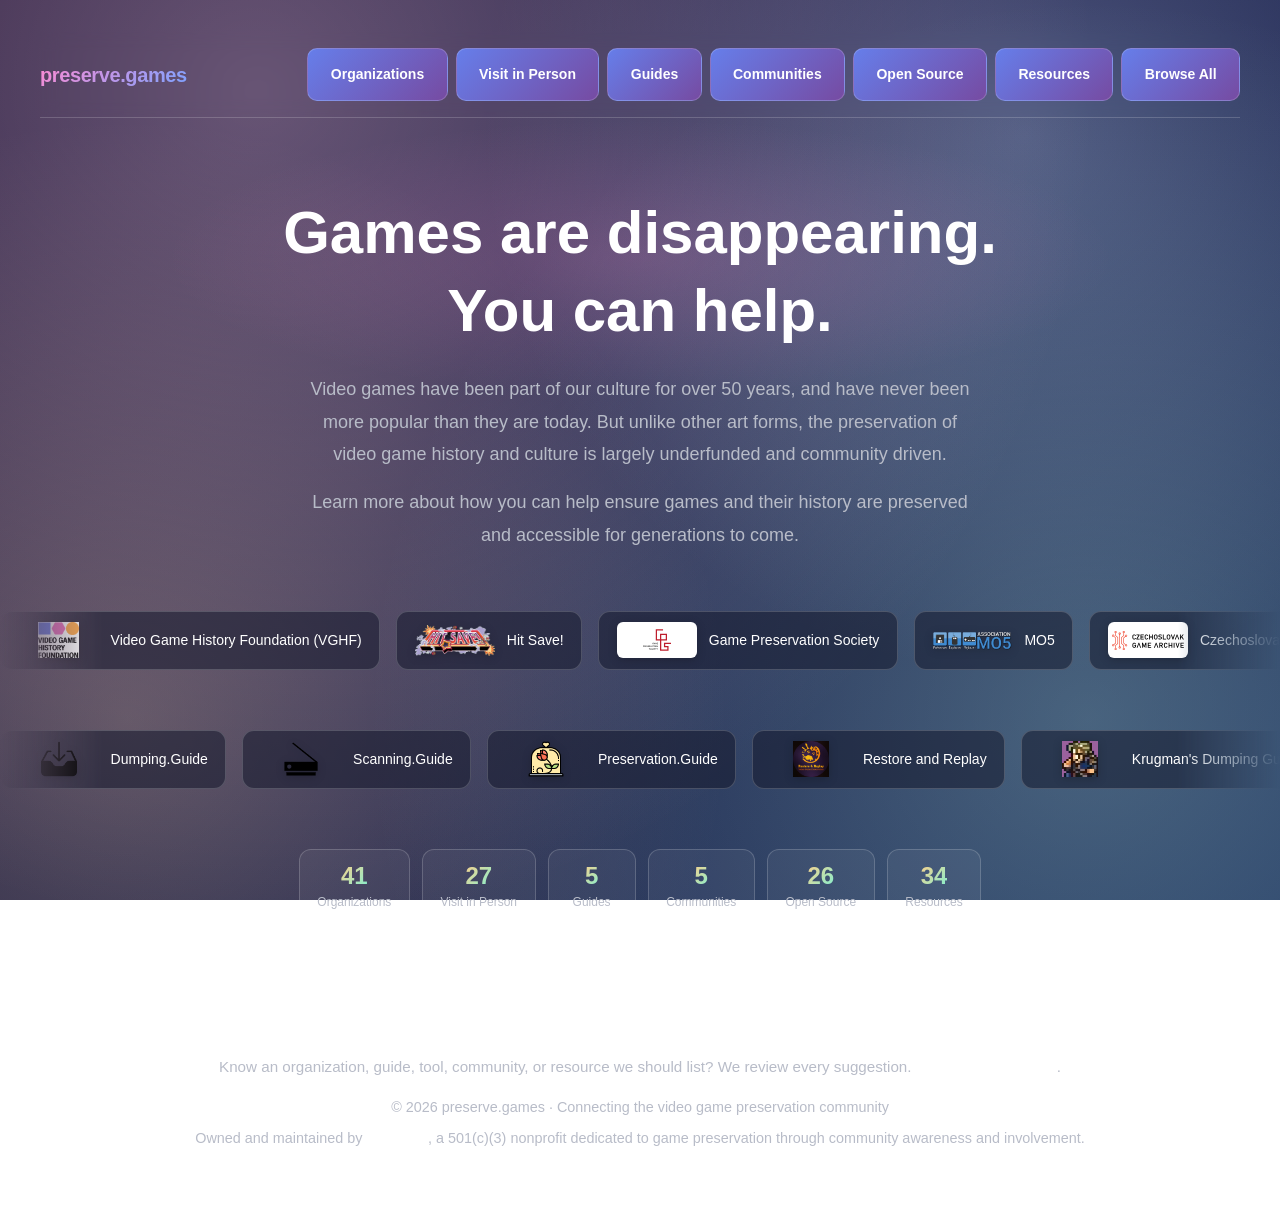
==== commit 40a85fbb: "Merge pull request #19 from Sanqui/main Rename Herní historie to Czechoslovak Game Archive" ====
--- a/index.html
+++ b/index.html
@@ -46,7 +46,7 @@
                         <a href="https://hitsave.org" target="_blank" rel="noopener noreferrer" class="marquee-item"><img class="marquee-logo" src="assets/logos/hitsave.png" alt="Hit Save! logo" width="80" height="36" decoding="async" onerror="this.style.visibility='hidden'"><span class="marquee-name">Hit Save!</span></a>
                         <a href="https://www.gamepres.org" target="_blank" rel="noopener noreferrer" class="marquee-item"><img class="marquee-logo" src="assets/logos/gps.svg" alt="Game Preservation Society logo" width="80" height="36" decoding="async" onerror="this.style.visibility='hidden'"><span class="marquee-name">Game Preservation Society</span></a>
                         <a href="https://www.mo5.com" target="_blank" rel="noopener noreferrer" class="marquee-item"><img class="marquee-logo" src="assets/logos/mo5.webp" alt="MO5 logo" width="80" height="36" decoding="async" onerror="this.style.visibility='hidden'"><span class="marquee-name">MO5</span></a>
-                        <a href="https://hernihistorie.cz" target="_blank" rel="noopener noreferrer" class="marquee-item"><img class="marquee-logo" src="assets/logos/herni.png" alt="Herní Historie logo" width="80" height="36" decoding="async" onerror="this.style.visibility='hidden'"><span class="marquee-name">Herní Historie</span></a>
+                        <a href="https://hernihistorie.cz" target="_blank" rel="noopener noreferrer" class="marquee-item"><img class="marquee-logo" src="assets/logos/czechoslovak-game-archive.svg" alt="Czechoslovak Game Archive logo" width="80" height="36" decoding="async" onerror="this.style.visibility='hidden'"><span class="marquee-name">Czechoslovak Game Archive</span></a>
                         <a href="https://www.bnf.fr" target="_blank" rel="noopener noreferrer" class="marquee-item"><img class="marquee-logo" src="assets/logos/bnf.svg" alt="BNF logo" width="80" height="36" decoding="async" onerror="this.style.visibility='hidden'"><span class="marquee-name">Bibliothèque nationale de France (BnF)</span></a>
                         <a href="https://silicium.org" target="_blank" rel="noopener noreferrer" class="marquee-item"><img class="marquee-logo" src="assets/logos/silicium.png" alt="Silicium logo" width="80" height="36" decoding="async" onerror="this.style.visibility='hidden'"><span class="marquee-name">Silicium</span></a>
                         <a href="https://www.ordiretro.fr" target="_blank" rel="noopener noreferrer" class="marquee-item"><img class="marquee-logo" src="assets/logos/ordiretro.webp" alt="OrdiRetro logo" width="80" height="36" decoding="async" onerror="this.style.visibility='hidden'"><span class="marquee-name">OrdiRetro</span></a>
@@ -87,7 +87,7 @@
                         <a href="https://hitsave.org" target="_blank" rel="noopener noreferrer" class="marquee-item"><img class="marquee-logo" src="assets/logos/hitsave.png" alt="Hit Save! logo" width="80" height="36" decoding="async" onerror="this.style.visibility='hidden'"><span class="marquee-name">Hit Save!</span></a>
                         <a href="https://www.gamepres.org" target="_blank" rel="noopener noreferrer" class="marquee-item"><img class="marquee-logo" src="assets/logos/gps.svg" alt="Game Preservation Society logo" width="80" height="36" decoding="async" onerror="this.style.visibility='hidden'"><span class="marquee-name">Game Preservation Society</span></a>
                         <a href="https://www.mo5.com" target="_blank" rel="noopener noreferrer" class="marquee-item"><img class="marquee-logo" src="assets/logos/mo5.webp" alt="MO5 logo" width="80" height="36" decoding="async" onerror="this.style.visibility='hidden'"><span class="marquee-name">MO5</span></a>
-                        <a href="https://hernihistorie.cz" target="_blank" rel="noopener noreferrer" class="marquee-item"><img class="marquee-logo" src="assets/logos/herni.png" alt="Herní Historie logo" width="80" height="36" decoding="async" onerror="this.style.visibility='hidden'"><span class="marquee-name">Herní Historie</span></a>
+                        <a href="https://hernihistorie.cz" target="_blank" rel="noopener noreferrer" class="marquee-item"><img class="marquee-logo" src="assets/logos/czechoslovak-game-archive.svg" alt="Czechoslovak Game Archive logo" width="80" height="36" decoding="async" onerror="this.style.visibility='hidden'"><span class="marquee-name">Czechoslovak Game Archive</span></a>
                         <a href="https://www.bnf.fr" target="_blank" rel="noopener noreferrer" class="marquee-item"><img class="marquee-logo" src="assets/logos/bnf.svg" alt="BNF logo" width="80" height="36" decoding="async" onerror="this.style.visibility='hidden'"><span class="marquee-name">Bibliothèque nationale de France (BnF)</span></a>
                         <a href="https://silicium.org" target="_blank" rel="noopener noreferrer" class="marquee-item"><img class="marquee-logo" src="assets/logos/silicium.png" alt="Silicium logo" width="80" height="36" decoding="async" onerror="this.style.visibility='hidden'"><span class="marquee-name">Silicium</span></a>
                         <a href="https://www.ordiretro.fr" target="_blank" rel="noopener noreferrer" class="marquee-item"><img class="marquee-logo" src="assets/logos/ordiretro.webp" alt="OrdiRetro logo" width="80" height="36" decoding="async" onerror="this.style.visibility='hidden'"><span class="marquee-name">OrdiRetro</span></a>
@@ -340,9 +340,9 @@
                     </a>
 
                     <a href="https://hernihistorie.cz" target="_blank" rel="noopener noreferrer" class="card" data-continent="europe">
-                        <img src="assets/logos/herni.png" alt="Herní Historie logo" class="card-logo" onerror="this.style.display='none'">
-                        <h3>Herní Historie</h3>
-                        <p>A Czech initiative focused on documenting and preserving the history of video games and their cultural impact.</p>
+                        <img src="assets/logos/czechoslovak-game-archive.svg" alt="Czechoslovak Game Archive logo" class="card-logo" onerror="this.style.display='none'">
+                        <h3>Czechoslovak Game Archive</h3>
+                        <p>A Czech and Slovak initiative focused on documenting and preserving the history of video games and their cultural impact.</p>
                     </a>
 
                     <a href="https://www.bnf.fr" target="_blank" rel="noopener noreferrer" class="card" data-continent="europe" data-visitable="true">
@@ -1249,10 +1249,10 @@
                     </a>
 
                     <a href="https://hernihistorie.cz" target="_blank" rel="noopener noreferrer" class="card card-browse" data-section="organizations">
-                        <img src="assets/logos/herni.png" alt="Herní Historie logo" class="card-logo" onerror="this.style.display='none'">
-                        <span class="card-badge">Organizations</span>
-                        <h3>Herní Historie</h3>
-                        <p>A Czech initiative focused on documenting and preserving the history of video games and their cultural impact.</p>
+                        <img src="assets/logos/czechoslovak-game-archive.svg" alt="Czechoslovak Game Archive logo" class="card-logo" onerror="this.style.display='none'">
+                        <span class="card-badge">Organizations</span>
+                        <h3>Czechoslovak Game Archive</h3>
+                        <p>A Czech and Slovak initiative focused on documenting and preserving the history of video games and their cultural impact.</p>
                     </a>
 
                     <a href="https://www.bnf.fr" target="_blank" rel="noopener noreferrer" class="card card-browse" data-section="organizations" data-visitable="true">
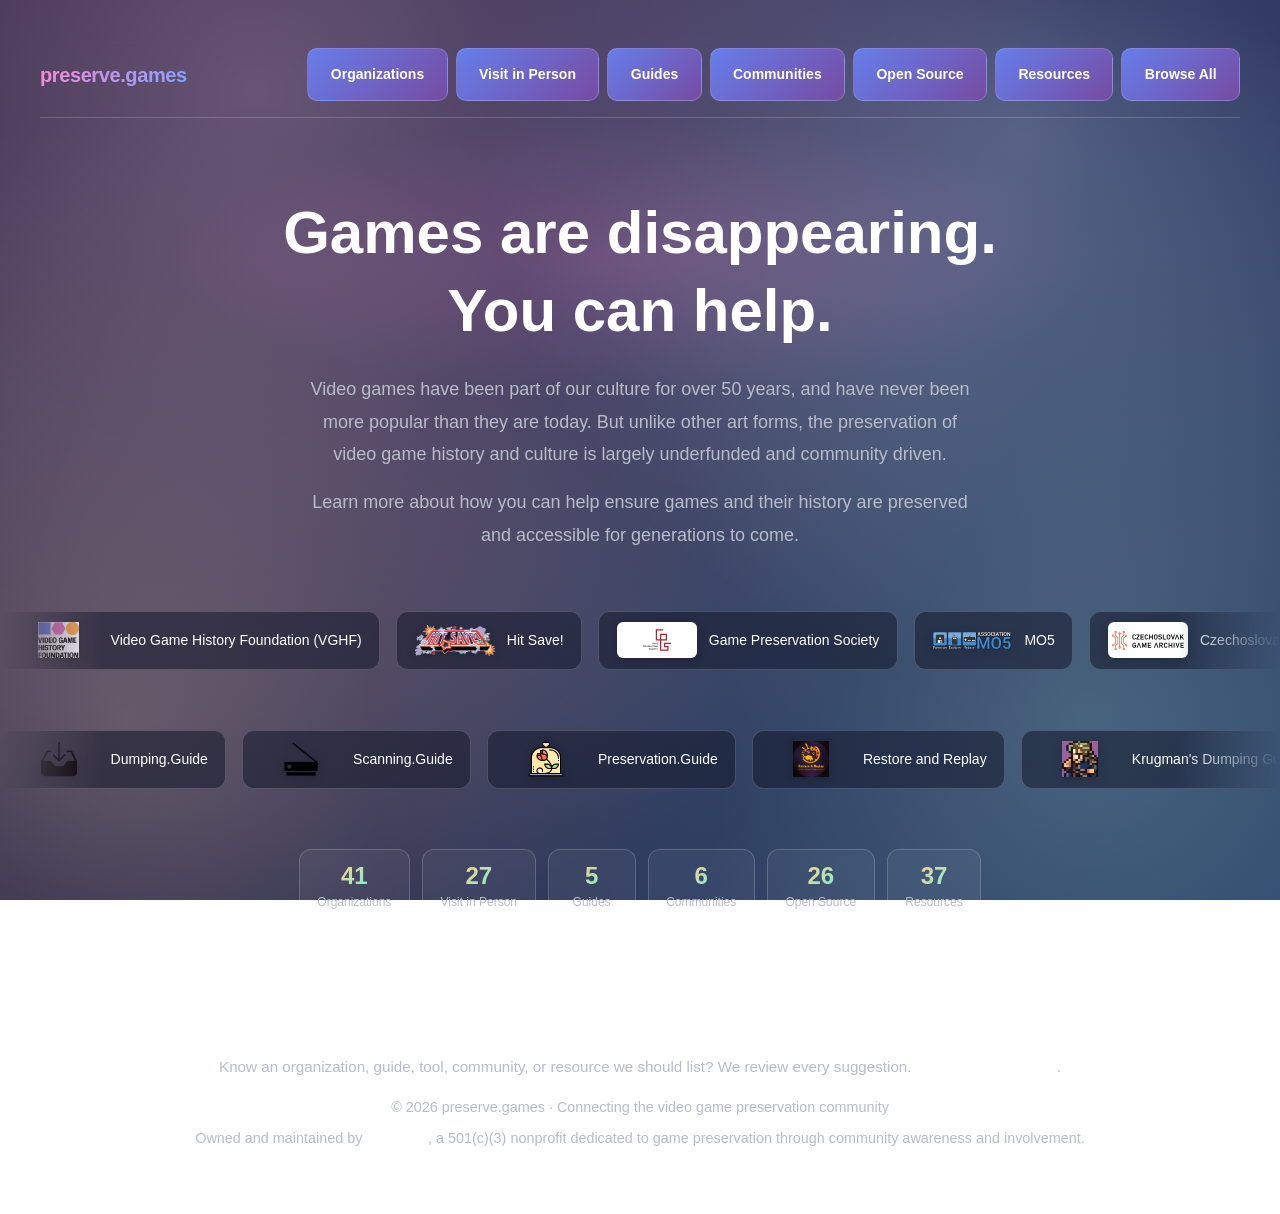
==== commit be42e327: "Add save icon databases and community resource suggestions. MemCard.art and PS2IODB join Resources a" ====
--- a/index.html
+++ b/index.html
@@ -46,7 +46,7 @@
                         <a href="https://hitsave.org" target="_blank" rel="noopener noreferrer" class="marquee-item"><img class="marquee-logo" src="assets/logos/hitsave.png" alt="Hit Save! logo" width="80" height="36" decoding="async" onerror="this.style.visibility='hidden'"><span class="marquee-name">Hit Save!</span></a>
                         <a href="https://www.gamepres.org" target="_blank" rel="noopener noreferrer" class="marquee-item"><img class="marquee-logo" src="assets/logos/gps.svg" alt="Game Preservation Society logo" width="80" height="36" decoding="async" onerror="this.style.visibility='hidden'"><span class="marquee-name">Game Preservation Society</span></a>
                         <a href="https://www.mo5.com" target="_blank" rel="noopener noreferrer" class="marquee-item"><img class="marquee-logo" src="assets/logos/mo5.webp" alt="MO5 logo" width="80" height="36" decoding="async" onerror="this.style.visibility='hidden'"><span class="marquee-name">MO5</span></a>
-                        <a href="https://hernihistorie.cz" target="_blank" rel="noopener noreferrer" class="marquee-item"><img class="marquee-logo" src="assets/logos/czechoslovak-game-archive.svg" alt="Czechoslovak Game Archive logo" width="80" height="36" decoding="async" onerror="this.style.visibility='hidden'"><span class="marquee-name">Czechoslovak Game Archive</span></a>
+                        <a href="https://herniarchiv.cz/en/" target="_blank" rel="noopener noreferrer" class="marquee-item"><img class="marquee-logo" src="assets/logos/czechoslovak-game-archive.svg" alt="Czechoslovak Game Archive logo" width="80" height="36" decoding="async" onerror="this.style.visibility='hidden'"><span class="marquee-name">Czechoslovak Game Archive</span></a>
                         <a href="https://www.bnf.fr" target="_blank" rel="noopener noreferrer" class="marquee-item"><img class="marquee-logo" src="assets/logos/bnf.svg" alt="BNF logo" width="80" height="36" decoding="async" onerror="this.style.visibility='hidden'"><span class="marquee-name">Bibliothèque nationale de France (BnF)</span></a>
                         <a href="https://silicium.org" target="_blank" rel="noopener noreferrer" class="marquee-item"><img class="marquee-logo" src="assets/logos/silicium.png" alt="Silicium logo" width="80" height="36" decoding="async" onerror="this.style.visibility='hidden'"><span class="marquee-name">Silicium</span></a>
                         <a href="https://www.ordiretro.fr" target="_blank" rel="noopener noreferrer" class="marquee-item"><img class="marquee-logo" src="assets/logos/ordiretro.webp" alt="OrdiRetro logo" width="80" height="36" decoding="async" onerror="this.style.visibility='hidden'"><span class="marquee-name">OrdiRetro</span></a>
@@ -87,7 +87,7 @@
                         <a href="https://hitsave.org" target="_blank" rel="noopener noreferrer" class="marquee-item"><img class="marquee-logo" src="assets/logos/hitsave.png" alt="Hit Save! logo" width="80" height="36" decoding="async" onerror="this.style.visibility='hidden'"><span class="marquee-name">Hit Save!</span></a>
                         <a href="https://www.gamepres.org" target="_blank" rel="noopener noreferrer" class="marquee-item"><img class="marquee-logo" src="assets/logos/gps.svg" alt="Game Preservation Society logo" width="80" height="36" decoding="async" onerror="this.style.visibility='hidden'"><span class="marquee-name">Game Preservation Society</span></a>
                         <a href="https://www.mo5.com" target="_blank" rel="noopener noreferrer" class="marquee-item"><img class="marquee-logo" src="assets/logos/mo5.webp" alt="MO5 logo" width="80" height="36" decoding="async" onerror="this.style.visibility='hidden'"><span class="marquee-name">MO5</span></a>
-                        <a href="https://hernihistorie.cz" target="_blank" rel="noopener noreferrer" class="marquee-item"><img class="marquee-logo" src="assets/logos/czechoslovak-game-archive.svg" alt="Czechoslovak Game Archive logo" width="80" height="36" decoding="async" onerror="this.style.visibility='hidden'"><span class="marquee-name">Czechoslovak Game Archive</span></a>
+                        <a href="https://herniarchiv.cz/en/" target="_blank" rel="noopener noreferrer" class="marquee-item"><img class="marquee-logo" src="assets/logos/czechoslovak-game-archive.svg" alt="Czechoslovak Game Archive logo" width="80" height="36" decoding="async" onerror="this.style.visibility='hidden'"><span class="marquee-name">Czechoslovak Game Archive</span></a>
                         <a href="https://www.bnf.fr" target="_blank" rel="noopener noreferrer" class="marquee-item"><img class="marquee-logo" src="assets/logos/bnf.svg" alt="BNF logo" width="80" height="36" decoding="async" onerror="this.style.visibility='hidden'"><span class="marquee-name">Bibliothèque nationale de France (BnF)</span></a>
                         <a href="https://silicium.org" target="_blank" rel="noopener noreferrer" class="marquee-item"><img class="marquee-logo" src="assets/logos/silicium.png" alt="Silicium logo" width="80" height="36" decoding="async" onerror="this.style.visibility='hidden'"><span class="marquee-name">Silicium</span></a>
                         <a href="https://www.ordiretro.fr" target="_blank" rel="noopener noreferrer" class="marquee-item"><img class="marquee-logo" src="assets/logos/ordiretro.webp" alt="OrdiRetro logo" width="80" height="36" decoding="async" onerror="this.style.visibility='hidden'"><span class="marquee-name">OrdiRetro</span></a>
@@ -138,6 +138,7 @@
                         <a href="https://arcade.vastheman.com/dunion/" target="_blank" rel="noopener noreferrer" class="marquee-item"><img class="marquee-logo" src="assets/logos/dumping-union.png" alt="Dumping Union logo" width="80" height="36" decoding="async" onerror="this.style.visibility='hidden'"><span class="marquee-name">Dumping Union</span></a>
                         <a href="https://flashpointarchive.org/" target="_blank" rel="noopener noreferrer" class="marquee-item"><img class="marquee-logo" src="assets/logos/flashpoint.png" alt="Flashpoint Archive logo" width="80" height="36" decoding="async" onerror="this.style.visibility='hidden'"><span class="marquee-name">Flashpoint Archive</span></a>
                         <a href="https://www.teamxlink.co.uk/" target="_blank" rel="noopener noreferrer" class="marquee-item"><img class="marquee-logo" src="assets/logos/xlink-kai.jpg" alt="XLink Kai logo" width="80" height="36" decoding="async" onerror="this.style.visibility='hidden'"><span class="marquee-name">XLink Kai</span></a>
+                        <a href="https://pretendo.network/" target="_blank" rel="noopener noreferrer" class="marquee-item"><img class="marquee-logo" src="assets/logos/pretendo.ico" alt="Pretendo logo" width="80" height="36" decoding="async" onerror="this.style.visibility='hidden'"><span class="marquee-name">Pretendo</span></a>
                         <a href="https://www.mamedev.org/" target="_blank" rel="noopener noreferrer" class="marquee-item"><img class="marquee-logo" src="assets/logos/mame.png" alt="MAME logo" width="80" height="36" decoding="async" onerror="this.style.visibility='hidden'"><span class="marquee-name">MAME</span></a>
                         <a href="https://ares-emu.net/" target="_blank" rel="noopener noreferrer" class="marquee-item"><img class="marquee-logo" src="assets/logos/ares.png" alt="Ares logo" width="80" height="36" decoding="async" onerror="this.style.visibility='hidden'"><span class="marquee-name">Ares</span></a>
                         <a href="https://www.scummvm.org/" target="_blank" rel="noopener noreferrer" class="marquee-item"><img class="marquee-logo" src="assets/logos/scummvm.png" alt="ScummVM logo" width="80" height="36" decoding="async" onerror="this.style.visibility='hidden'"><span class="marquee-name">ScummVM</span></a>
@@ -173,6 +174,8 @@
                         <a href="https://stemtoto.org/work/african-games-database" target="_blank" rel="noopener noreferrer" class="marquee-item"><img class="marquee-logo" src="assets/logos/african-digital-games-database.png" alt="African Digital Games Database logo" width="80" height="36" decoding="async" onerror="this.style.visibility='hidden'"><span class="marquee-name">African Digital Games Database</span></a>
                         <a href="https://rittwage.com/c64pp/" target="_blank" rel="noopener noreferrer" class="marquee-item"><img class="marquee-logo" src="assets/logos/c64-preservation-project.png" alt="Commodore 64 Preservation Project logo" width="80" height="36" decoding="async" onerror="this.style.visibility='hidden'"><span class="marquee-name">Commodore 64 Preservation Project</span></a>
                         <a href="https://gc-saves.com/" target="_blank" rel="noopener noreferrer" class="marquee-item"><img class="marquee-logo" src="assets/logos/gc-saves.png" alt="GC Saves logo" width="80" height="36" decoding="async" onerror="this.style.visibility='hidden'"><span class="marquee-name">GC Saves</span></a>
+                        <a href="https://memcard.art/" target="_blank" rel="noopener noreferrer" class="marquee-item"><img class="marquee-logo" src="assets/logos/memcard-art.png" alt="MemCard.art logo" width="80" height="36" decoding="async" onerror="this.style.visibility='hidden'"><span class="marquee-name">MemCard.art</span></a>
+                        <a href="https://ps2iodb.com/" target="_blank" rel="noopener noreferrer" class="marquee-item"><img class="marquee-logo" src="assets/logos/ps2iodb.svg" alt="PS2IODB logo" width="80" height="36" decoding="async" onerror="this.style.visibility='hidden'"><span class="marquee-name">PS2IODB</span></a>
                         <a href="https://delistedgames.com/" target="_blank" rel="noopener noreferrer" class="marquee-item"><img class="marquee-logo" src="assets/logos/delisted-games.png" alt="Delisted Games logo" width="80" height="36" decoding="async" onerror="this.style.visibility='hidden'"><span class="marquee-name">Delisted Games</span></a>
                         <a href="https://smdb.kb.se/smdb/english" target="_blank" rel="noopener noreferrer" class="marquee-item"><img class="marquee-logo" src="assets/logos/smdb.png" alt="Svensk mediedatabas (SMDB) logo" width="80" height="36" decoding="async" onerror="this.style.visibility='hidden'"><span class="marquee-name">Svensk mediedatabas (SMDB)</span></a>
                         <a href="https://www.thecoverproject.net/" target="_blank" rel="noopener noreferrer" class="marquee-item"><img class="marquee-logo" src="assets/logos/the-cover-project.png" alt="The Cover Project logo" width="80" height="36" decoding="async" onerror="this.style.visibility='hidden'"><span class="marquee-name">The Cover Project</span></a>
@@ -187,6 +190,7 @@
                         <a href="https://archive.gamehistory.org/" target="_blank" rel="noopener noreferrer" class="marquee-item"><img class="marquee-logo" src="assets/logos/vghf.png" alt="VGHF Digital Archive logo" width="80" height="36" decoding="async" onerror="this.style.visibility='hidden'"><span class="marquee-name">VGHF Digital Archive</span></a>
                         <a href="https://gamefaqs.gamespot.com/" target="_blank" rel="noopener noreferrer" class="marquee-item"><img class="marquee-logo" src="assets/logos/gamefaqs.png" alt="GameFAQs logo" width="80" height="36" decoding="async" onerror="this.style.visibility='hidden'"><span class="marquee-name">GameFAQs</span></a>
                         <a href="https://videogameresearchlibrary.com/" target="_blank" rel="noopener noreferrer" class="marquee-item"><img class="marquee-logo" src="assets/logos/video-game-research-library.jpg" alt="Video Game Research Library logo" width="80" height="36" decoding="async" onerror="this.style.visibility='hidden'"><span class="marquee-name">Video Game Research Library</span></a>
+                        <a href="https://www.critical-distance.com/" target="_blank" rel="noopener noreferrer" class="marquee-item"><img class="marquee-logo" src="assets/logos/critical-distance.png" alt="Critical Distance logo" width="80" height="36" decoding="async" onerror="this.style.visibility='hidden'"><span class="marquee-name">Critical Distance</span></a>
                         <a href="https://hiddenpalace.org" target="_blank" rel="noopener noreferrer" class="marquee-item"><img class="marquee-logo" src="assets/logos/hidden-palace.png" alt="Hidden Palace logo" width="80" height="36" decoding="async" onerror="this.style.visibility='hidden'"><span class="marquee-name">Hidden Palace</span></a>
                         <a href="https://unseen64.net" target="_blank" rel="noopener noreferrer" class="marquee-item"><img class="marquee-logo" src="assets/logos/unseen64.png" alt="Unseen64 logo" width="80" height="36" decoding="async" onerror="this.style.visibility='hidden'"><span class="marquee-name">Unseen64</span></a>
                         <a href="http://www.lostlevels.org/" target="_blank" rel="noopener noreferrer" class="marquee-item"><img class="marquee-logo" src="assets/logos/lost-levels.png" alt="Lost Levels logo" width="80" height="36" decoding="async" onerror="this.style.visibility='hidden'"><span class="marquee-name">Lost Levels</span></a>
@@ -208,6 +212,7 @@
                         <a href="https://arcade.vastheman.com/dunion/" target="_blank" rel="noopener noreferrer" class="marquee-item"><img class="marquee-logo" src="assets/logos/dumping-union.png" alt="Dumping Union logo" width="80" height="36" decoding="async" onerror="this.style.visibility='hidden'"><span class="marquee-name">Dumping Union</span></a>
                         <a href="https://flashpointarchive.org/" target="_blank" rel="noopener noreferrer" class="marquee-item"><img class="marquee-logo" src="assets/logos/flashpoint.png" alt="Flashpoint Archive logo" width="80" height="36" decoding="async" onerror="this.style.visibility='hidden'"><span class="marquee-name">Flashpoint Archive</span></a>
                         <a href="https://www.teamxlink.co.uk/" target="_blank" rel="noopener noreferrer" class="marquee-item"><img class="marquee-logo" src="assets/logos/xlink-kai.jpg" alt="XLink Kai logo" width="80" height="36" decoding="async" onerror="this.style.visibility='hidden'"><span class="marquee-name">XLink Kai</span></a>
+                        <a href="https://pretendo.network/" target="_blank" rel="noopener noreferrer" class="marquee-item"><img class="marquee-logo" src="assets/logos/pretendo.ico" alt="Pretendo logo" width="80" height="36" decoding="async" onerror="this.style.visibility='hidden'"><span class="marquee-name">Pretendo</span></a>
                         <a href="https://www.mamedev.org/" target="_blank" rel="noopener noreferrer" class="marquee-item"><img class="marquee-logo" src="assets/logos/mame.png" alt="MAME logo" width="80" height="36" decoding="async" onerror="this.style.visibility='hidden'"><span class="marquee-name">MAME</span></a>
                         <a href="https://ares-emu.net/" target="_blank" rel="noopener noreferrer" class="marquee-item"><img class="marquee-logo" src="assets/logos/ares.png" alt="Ares logo" width="80" height="36" decoding="async" onerror="this.style.visibility='hidden'"><span class="marquee-name">Ares</span></a>
                         <a href="https://www.scummvm.org/" target="_blank" rel="noopener noreferrer" class="marquee-item"><img class="marquee-logo" src="assets/logos/scummvm.png" alt="ScummVM logo" width="80" height="36" decoding="async" onerror="this.style.visibility='hidden'"><span class="marquee-name">ScummVM</span></a>
@@ -243,6 +248,8 @@
                         <a href="https://stemtoto.org/work/african-games-database" target="_blank" rel="noopener noreferrer" class="marquee-item"><img class="marquee-logo" src="assets/logos/african-digital-games-database.png" alt="African Digital Games Database logo" width="80" height="36" decoding="async" onerror="this.style.visibility='hidden'"><span class="marquee-name">African Digital Games Database</span></a>
                         <a href="https://rittwage.com/c64pp/" target="_blank" rel="noopener noreferrer" class="marquee-item"><img class="marquee-logo" src="assets/logos/c64-preservation-project.png" alt="Commodore 64 Preservation Project logo" width="80" height="36" decoding="async" onerror="this.style.visibility='hidden'"><span class="marquee-name">Commodore 64 Preservation Project</span></a>
                         <a href="https://gc-saves.com/" target="_blank" rel="noopener noreferrer" class="marquee-item"><img class="marquee-logo" src="assets/logos/gc-saves.png" alt="GC Saves logo" width="80" height="36" decoding="async" onerror="this.style.visibility='hidden'"><span class="marquee-name">GC Saves</span></a>
+                        <a href="https://memcard.art/" target="_blank" rel="noopener noreferrer" class="marquee-item"><img class="marquee-logo" src="assets/logos/memcard-art.png" alt="MemCard.art logo" width="80" height="36" decoding="async" onerror="this.style.visibility='hidden'"><span class="marquee-name">MemCard.art</span></a>
+                        <a href="https://ps2iodb.com/" target="_blank" rel="noopener noreferrer" class="marquee-item"><img class="marquee-logo" src="assets/logos/ps2iodb.svg" alt="PS2IODB logo" width="80" height="36" decoding="async" onerror="this.style.visibility='hidden'"><span class="marquee-name">PS2IODB</span></a>
                         <a href="https://delistedgames.com/" target="_blank" rel="noopener noreferrer" class="marquee-item"><img class="marquee-logo" src="assets/logos/delisted-games.png" alt="Delisted Games logo" width="80" height="36" decoding="async" onerror="this.style.visibility='hidden'"><span class="marquee-name">Delisted Games</span></a>
                         <a href="https://smdb.kb.se/smdb/english" target="_blank" rel="noopener noreferrer" class="marquee-item"><img class="marquee-logo" src="assets/logos/smdb.png" alt="Svensk mediedatabas (SMDB) logo" width="80" height="36" decoding="async" onerror="this.style.visibility='hidden'"><span class="marquee-name">Svensk mediedatabas (SMDB)</span></a>
                         <a href="https://www.thecoverproject.net/" target="_blank" rel="noopener noreferrer" class="marquee-item"><img class="marquee-logo" src="assets/logos/the-cover-project.png" alt="The Cover Project logo" width="80" height="36" decoding="async" onerror="this.style.visibility='hidden'"><span class="marquee-name">The Cover Project</span></a>
@@ -257,6 +264,7 @@
                         <a href="https://archive.gamehistory.org/" target="_blank" rel="noopener noreferrer" class="marquee-item"><img class="marquee-logo" src="assets/logos/vghf.png" alt="VGHF Digital Archive logo" width="80" height="36" decoding="async" onerror="this.style.visibility='hidden'"><span class="marquee-name">VGHF Digital Archive</span></a>
                         <a href="https://gamefaqs.gamespot.com/" target="_blank" rel="noopener noreferrer" class="marquee-item"><img class="marquee-logo" src="assets/logos/gamefaqs.png" alt="GameFAQs logo" width="80" height="36" decoding="async" onerror="this.style.visibility='hidden'"><span class="marquee-name">GameFAQs</span></a>
                         <a href="https://videogameresearchlibrary.com/" target="_blank" rel="noopener noreferrer" class="marquee-item"><img class="marquee-logo" src="assets/logos/video-game-research-library.jpg" alt="Video Game Research Library logo" width="80" height="36" decoding="async" onerror="this.style.visibility='hidden'"><span class="marquee-name">Video Game Research Library</span></a>
+                        <a href="https://www.critical-distance.com/" target="_blank" rel="noopener noreferrer" class="marquee-item"><img class="marquee-logo" src="assets/logos/critical-distance.png" alt="Critical Distance logo" width="80" height="36" decoding="async" onerror="this.style.visibility='hidden'"><span class="marquee-name">Critical Distance</span></a>
                         <a href="https://hiddenpalace.org" target="_blank" rel="noopener noreferrer" class="marquee-item"><img class="marquee-logo" src="assets/logos/hidden-palace.png" alt="Hidden Palace logo" width="80" height="36" decoding="async" onerror="this.style.visibility='hidden'"><span class="marquee-name">Hidden Palace</span></a>
                         <a href="https://unseen64.net" target="_blank" rel="noopener noreferrer" class="marquee-item"><img class="marquee-logo" src="assets/logos/unseen64.png" alt="Unseen64 logo" width="80" height="36" decoding="async" onerror="this.style.visibility='hidden'"><span class="marquee-name">Unseen64</span></a>
                         <a href="http://www.lostlevels.org/" target="_blank" rel="noopener noreferrer" class="marquee-item"><img class="marquee-logo" src="assets/logos/lost-levels.png" alt="Lost Levels logo" width="80" height="36" decoding="async" onerror="this.style.visibility='hidden'"><span class="marquee-name">Lost Levels</span></a>
@@ -285,7 +293,7 @@
                         <span class="hero-stat-label">Guides</span>
                     </div>
                     <div class="hero-stat">
-                        <span class="hero-stat-num">5</span>
+                        <span class="hero-stat-num">6</span>
                         <span class="hero-stat-label">Communities</span>
                     </div>
                     <div class="hero-stat">
@@ -293,7 +301,7 @@
                         <span class="hero-stat-label">Open Source</span>
                     </div>
                     <div class="hero-stat">
-                        <span class="hero-stat-num">34</span>
+                        <span class="hero-stat-num">37</span>
                         <span class="hero-stat-label">Resources</span>
                     </div>
                     </div>
@@ -339,7 +347,7 @@
                         <p>A French association dedicated to the preservation and dissemination of digital, video game, and computer heritage.</p>
                     </a>
 
-                    <a href="https://hernihistorie.cz" target="_blank" rel="noopener noreferrer" class="card" data-continent="europe">
+                    <a href="https://herniarchiv.cz/en/" target="_blank" rel="noopener noreferrer" class="card" data-continent="europe">
                         <img src="assets/logos/czechoslovak-game-archive.svg" alt="Czechoslovak Game Archive logo" class="card-logo" onerror="this.style.display='none'">
                         <h3>Czechoslovak Game Archive</h3>
                         <p>A Czech and Slovak initiative focused on documenting and preserving the history of video games and their cultural impact.</p>
@@ -810,6 +818,12 @@
                         <h3>XLink Kai</h3>
                         <p>Free global network gaming community and software for system-link and LAN-era consoles, enabling online play for classics on PlayStation 2, Xbox, and more.</p>
                     </a>
+
+                    <a href="https://pretendo.network/" target="_blank" rel="noopener noreferrer" class="card">
+                        <img src="assets/logos/pretendo.ico" alt="Pretendo logo" class="card-logo" onerror="this.style.display='none'">
+                        <h3>Pretendo</h3>
+                        <p>Open-source custom servers for Wii U and Nintendo 3DS games, helping players access online features after official Nintendo Network shutdown.</p>
+                    </a>
                 </div>
             </section>
 
@@ -1051,6 +1065,18 @@
                         <p>Database of GameCube save files for emulators and consoles, preserving content locked behind completion, including bonus characters, levels, modes, and unlockable documentaries.</p>
                     </a>
 
+                    <a href="https://memcard.art/" target="_blank" rel="noopener noreferrer" class="card" data-category="database">
+                        <img src="assets/logos/memcard-art.png" alt="MemCard.art logo" class="card-logo" onerror="this.style.display='none'">
+                        <h3>MemCard.art</h3>
+                        <p>Gallery and catalog of PlayStation memory card save icons, documenting the tiny pixel art embedded in classic save data.</p>
+                    </a>
+
+                    <a href="https://ps2iodb.com/" target="_blank" rel="noopener noreferrer" class="card" data-category="database">
+                        <img src="assets/logos/ps2iodb.svg" alt="PS2IODB logo" class="card-logo" onerror="this.style.display='none'">
+                        <h3>PS2IODB</h3>
+                        <p>Community database of PlayStation 2 memory card save icons, with browsable 3D assets and tools to extract icons from saves and memory cards.</p>
+                    </a>
+
                     <a href="https://delistedgames.com/" target="_blank" rel="noopener noreferrer" class="card" data-category="database">
                         <img src="assets/logos/delisted-games.png" alt="Delisted Games logo" class="card-logo" onerror="this.style.display='none'">
                         <h3>Delisted Games</h3>
@@ -1133,6 +1159,12 @@
                         <img src="assets/logos/video-game-research-library.jpg" alt="Video Game Research Library logo" class="card-logo" onerror="this.style.display='none'">
                         <h3>Video Game Research Library</h3>
                         <p>Curated collection of links to articles and resources on video game history and research.</p>
+                    </a>
+
+                    <a href="https://www.critical-distance.com/" target="_blank" rel="noopener noreferrer" class="card" data-category="archives">
+                        <img src="assets/logos/critical-distance.png" alt="Critical Distance logo" class="card-logo" onerror="this.style.display='none'">
+                        <h3>Critical Distance</h3>
+                        <p>Weekly curated roundups of game criticism and writing from academics, developers, and enthusiasts since 2009.</p>
                     </a>
 
                     <a href="https://hiddenpalace.org" target="_blank" rel="noopener noreferrer" class="card" data-category="unreleased">
@@ -1248,7 +1280,7 @@
                         <p>A French association dedicated to the preservation and dissemination of digital, video game, and computer heritage.</p>
                     </a>
 
-                    <a href="https://hernihistorie.cz" target="_blank" rel="noopener noreferrer" class="card card-browse" data-section="organizations">
+                    <a href="https://herniarchiv.cz/en/" target="_blank" rel="noopener noreferrer" class="card card-browse" data-section="organizations">
                         <img src="assets/logos/czechoslovak-game-archive.svg" alt="Czechoslovak Game Archive logo" class="card-logo" onerror="this.style.display='none'">
                         <span class="card-badge">Organizations</span>
                         <h3>Czechoslovak Game Archive</h3>
@@ -1577,6 +1609,13 @@
                         <p>Free global network gaming community and software for system-link and LAN-era consoles, enabling online play for classics on PlayStation 2, Xbox, and more.</p>
                     </a>
 
+                    <a href="https://pretendo.network/" target="_blank" rel="noopener noreferrer" class="card card-browse" data-section="communities">
+                        <img src="assets/logos/pretendo.ico" alt="Pretendo logo" class="card-logo" onerror="this.style.display='none'">
+                        <span class="card-badge">Communities</span>
+                        <h3>Pretendo</h3>
+                        <p>Open-source custom servers for Wii U and Nintendo 3DS games, helping players access online features after official Nintendo Network shutdown.</p>
+                    </a>
+
                     <a href="https://www.mamedev.org/" target="_blank" rel="noopener noreferrer" class="card card-browse" data-section="opensource" data-category="emulator">
                         <img src="assets/logos/mame.png" alt="MAME logo" class="card-logo" onerror="this.style.display='none'">
                         <span class="card-badge">Open Source</span>
@@ -1822,6 +1861,20 @@
                         <p>Database of GameCube save files for emulators and consoles, preserving content locked behind completion, including bonus characters, levels, modes, and unlockable documentaries.</p>
                     </a>
 
+                    <a href="https://memcard.art/" target="_blank" rel="noopener noreferrer" class="card card-browse" data-section="resources" data-category="database">
+                        <img src="assets/logos/memcard-art.png" alt="MemCard.art logo" class="card-logo" onerror="this.style.display='none'">
+                        <span class="card-badge">Resources</span>
+                        <h3>MemCard.art</h3>
+                        <p>Gallery and catalog of PlayStation memory card save icons, documenting the tiny pixel art embedded in classic save data.</p>
+                    </a>
+
+                    <a href="https://ps2iodb.com/" target="_blank" rel="noopener noreferrer" class="card card-browse" data-section="resources" data-category="database">
+                        <img src="assets/logos/ps2iodb.svg" alt="PS2IODB logo" class="card-logo" onerror="this.style.display='none'">
+                        <span class="card-badge">Resources</span>
+                        <h3>PS2IODB</h3>
+                        <p>Community database of PlayStation 2 memory card save icons, with browsable 3D assets and tools to extract icons from saves and memory cards.</p>
+                    </a>
+
                     <a href="https://delistedgames.com/" target="_blank" rel="noopener noreferrer" class="card card-browse" data-section="resources" data-category="database">
                         <img src="assets/logos/delisted-games.png" alt="Delisted Games logo" class="card-logo" onerror="this.style.display='none'">
                         <span class="card-badge">Resources</span>
@@ -1918,6 +1971,13 @@
                         <span class="card-badge">Resources</span>
                         <h3>Video Game Research Library</h3>
                         <p>Curated collection of links to articles and resources on video game history and research.</p>
+                    </a>
+
+                    <a href="https://www.critical-distance.com/" target="_blank" rel="noopener noreferrer" class="card card-browse" data-section="resources" data-category="archives">
+                        <img src="assets/logos/critical-distance.png" alt="Critical Distance logo" class="card-logo" onerror="this.style.display='none'">
+                        <span class="card-badge">Resources</span>
+                        <h3>Critical Distance</h3>
+                        <p>Weekly curated roundups of game criticism and writing from academics, developers, and enthusiasts since 2009.</p>
                     </a>
 
                     <a href="https://hiddenpalace.org" target="_blank" rel="noopener noreferrer" class="card card-browse" data-section="resources" data-category="unreleased">
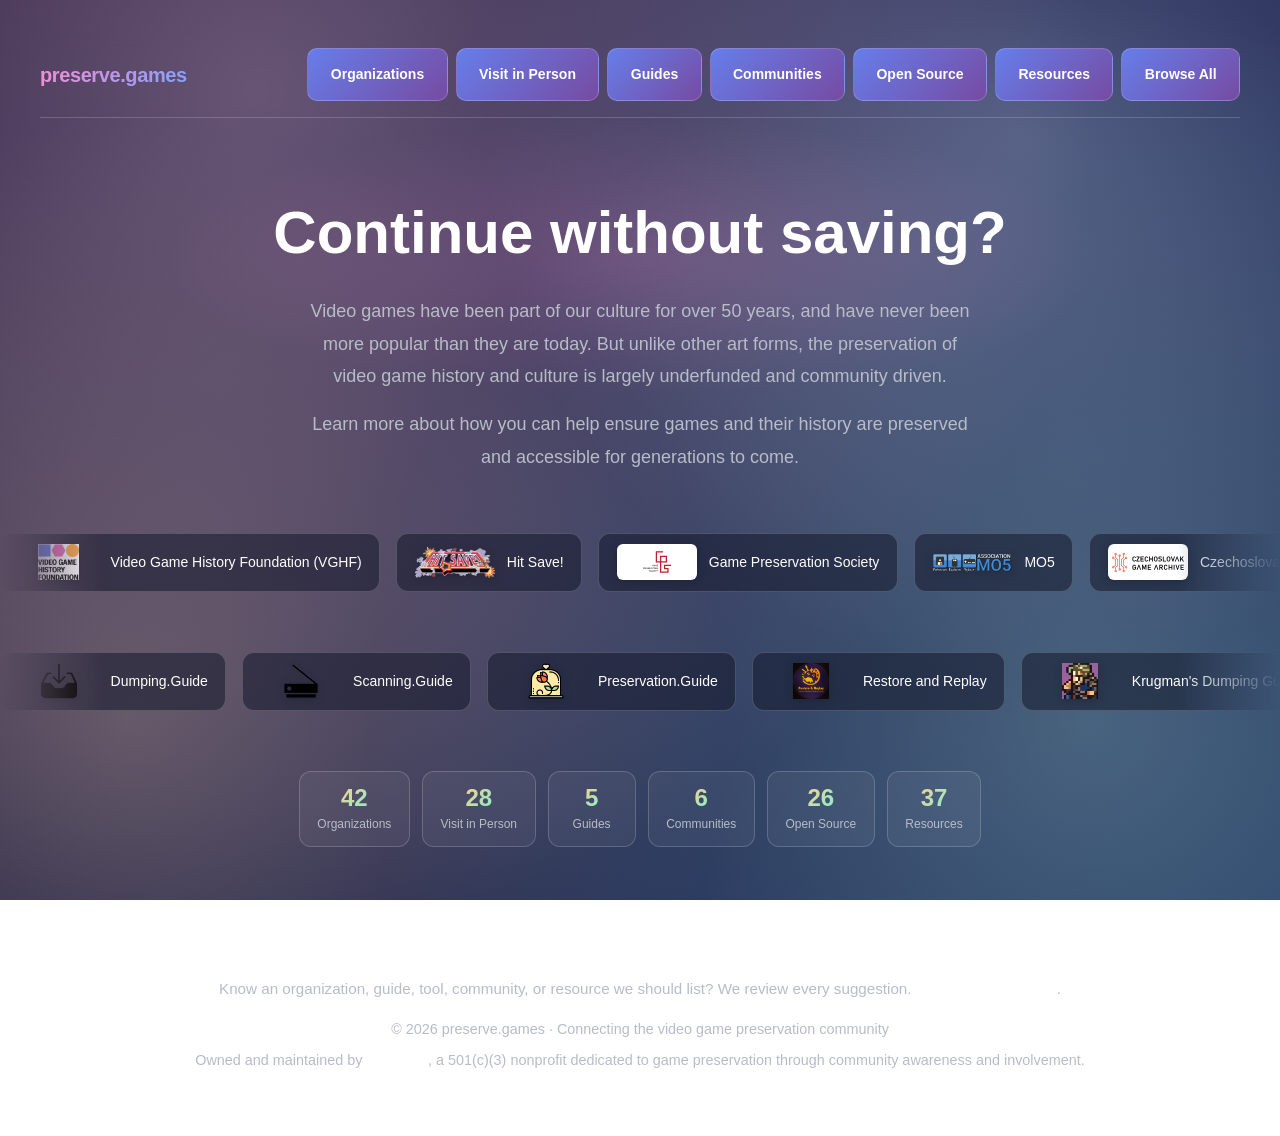
==== commit cb1efbbe: "Add NFSA as a visitable Oceania organization. Lists Australia's national audiovisual archive with it" ====
--- a/index.html
+++ b/index.html
@@ -79,6 +79,7 @@
                         <a href="https://www.peekpoke.hr/" target="_blank" rel="noopener noreferrer" class="marquee-item"><img class="marquee-logo" src="assets/logos/peekpoke.png" alt="PEEK&amp;POKE Computer Museum logo" width="80" height="36" decoding="async" onerror="this.style.visibility='hidden'"><span class="marquee-name">PEEK&amp;POKE Computer Museum</span></a>
                         <a href="https://arcadeplanet.es/" target="_blank" rel="noopener noreferrer" class="marquee-item"><img class="marquee-logo" src="assets/logos/arcadeplanet.png" alt="Arcade Planet logo" width="80" height="36" decoding="async" onerror="this.style.visibility='hidden'"><span class="marquee-name">Arcade Planet</span></a>
                         <a href="https://www.acmi.net.au/" target="_blank" rel="noopener noreferrer" class="marquee-item"><img class="marquee-logo" src="assets/logos/acmi.svg" alt="ACMI logo" width="80" height="36" decoding="async" onerror="this.style.visibility='hidden'"><span class="marquee-name">ACMI</span></a>
+                        <a href="https://www.nfsa.gov.au/" target="_blank" rel="noopener noreferrer" class="marquee-item"><img class="marquee-logo" src="assets/logos/nfsa.png" alt="NFSA logo" width="80" height="36" decoding="async" onerror="this.style.visibility='hidden'"><span class="marquee-name">National Film and Sound Archive of Australia (NFSA)</span></a>
                         <a href="https://thenostalgiabox.com.au/" target="_blank" rel="noopener noreferrer" class="marquee-item"><img class="marquee-logo" src="assets/logos/nostalgia-box.svg" alt="The Nostalgia Box logo" width="80" height="36" decoding="async" onerror="this.style.visibility='hidden'"><span class="marquee-name">The Nostalgia Box</span></a>
                         <a href="https://www.gamesmen.com.au/retro-video-game-museum" target="_blank" rel="noopener noreferrer" class="marquee-item"><img class="marquee-logo" src="assets/logos/gamesmen.svg" alt="The Gamesmen logo" width="80" height="36" decoding="async" onerror="this.style.visibility='hidden'"><span class="marquee-name">Retro Video Game Museum at The Gamesmen</span></a>
                         <a href="https://bojoga.com.br/" target="_blank" rel="noopener noreferrer" class="marquee-item"><img class="marquee-logo" src="assets/logos/bojoga.png" alt="Museu Bojogá logo" width="80" height="36" decoding="async" onerror="this.style.visibility='hidden'"><span class="marquee-name">Museu Bojogá de Jogos Eletrônicos</span></a>
@@ -120,6 +121,7 @@
                         <a href="https://www.peekpoke.hr/" target="_blank" rel="noopener noreferrer" class="marquee-item"><img class="marquee-logo" src="assets/logos/peekpoke.png" alt="PEEK&amp;POKE Computer Museum logo" width="80" height="36" decoding="async" onerror="this.style.visibility='hidden'"><span class="marquee-name">PEEK&amp;POKE Computer Museum</span></a>
                         <a href="https://arcadeplanet.es/" target="_blank" rel="noopener noreferrer" class="marquee-item"><img class="marquee-logo" src="assets/logos/arcadeplanet.png" alt="Arcade Planet logo" width="80" height="36" decoding="async" onerror="this.style.visibility='hidden'"><span class="marquee-name">Arcade Planet</span></a>
                         <a href="https://www.acmi.net.au/" target="_blank" rel="noopener noreferrer" class="marquee-item"><img class="marquee-logo" src="assets/logos/acmi.svg" alt="ACMI logo" width="80" height="36" decoding="async" onerror="this.style.visibility='hidden'"><span class="marquee-name">ACMI</span></a>
+                        <a href="https://www.nfsa.gov.au/" target="_blank" rel="noopener noreferrer" class="marquee-item"><img class="marquee-logo" src="assets/logos/nfsa.png" alt="NFSA logo" width="80" height="36" decoding="async" onerror="this.style.visibility='hidden'"><span class="marquee-name">National Film and Sound Archive of Australia (NFSA)</span></a>
                         <a href="https://thenostalgiabox.com.au/" target="_blank" rel="noopener noreferrer" class="marquee-item"><img class="marquee-logo" src="assets/logos/nostalgia-box.svg" alt="The Nostalgia Box logo" width="80" height="36" decoding="async" onerror="this.style.visibility='hidden'"><span class="marquee-name">The Nostalgia Box</span></a>
                         <a href="https://www.gamesmen.com.au/retro-video-game-museum" target="_blank" rel="noopener noreferrer" class="marquee-item"><img class="marquee-logo" src="assets/logos/gamesmen.svg" alt="The Gamesmen logo" width="80" height="36" decoding="async" onerror="this.style.visibility='hidden'"><span class="marquee-name">Retro Video Game Museum at The Gamesmen</span></a>
                         <a href="https://bojoga.com.br/" target="_blank" rel="noopener noreferrer" class="marquee-item"><img class="marquee-logo" src="assets/logos/bojoga.png" alt="Museu Bojogá logo" width="80" height="36" decoding="async" onerror="this.style.visibility='hidden'"><span class="marquee-name">Museu Bojogá de Jogos Eletrônicos</span></a>
@@ -281,11 +283,11 @@
                     </div>
                     <div class="hero-stats" aria-label="Site statistics">
                     <div class="hero-stat">
-                        <span class="hero-stat-num">41</span>
+                        <span class="hero-stat-num">42</span>
                         <span class="hero-stat-label">Organizations</span>
                     </div>
                     <div class="hero-stat">
-                        <span class="hero-stat-num">27</span>
+                        <span class="hero-stat-num">28</span>
                         <span class="hero-stat-label">Visit in Person</span>
                     </div>
                     <div class="hero-stat">
@@ -545,6 +547,12 @@
                         <p>Australia&#x27;s national museum of screen culture in Melbourne, with major game exhibitions and preservation work.</p>
                     </a>
 
+                    <a href="https://www.nfsa.gov.au/" target="_blank" rel="noopener noreferrer" class="card" data-continent="oceania" data-visitable="true">
+                        <img src="assets/logos/nfsa.png" alt="NFSA logo" class="card-logo" onerror="this.style.display='none'">
+                        <h3>National Film and Sound Archive of Australia (NFSA)</h3>
+                        <p>Australia&#x27;s national audiovisual archive in Canberra, collecting and preserving Australian video games, source materials, and related artefacts, with public galleries and exhibitions.</p>
+                    </a>
+
                     <a href="https://thenostalgiabox.com.au/" target="_blank" rel="noopener noreferrer" class="card" data-continent="oceania" data-visitable="true">
                         <img src="assets/logos/nostalgia-box.svg" alt="The Nostalgia Box logo" class="card-logo" onerror="this.style.display='none'">
                         <h3>The Nostalgia Box</h3>
@@ -736,6 +744,12 @@
                         <p>Australia&#x27;s national museum of screen culture in Melbourne, with major game exhibitions and preservation work.</p>
                     </a>
 
+                    <a href="https://www.nfsa.gov.au/" target="_blank" rel="noopener noreferrer" class="card" data-continent="oceania" data-visitable="true">
+                        <img src="assets/logos/nfsa.png" alt="NFSA logo" class="card-logo" onerror="this.style.display='none'">
+                        <h3>National Film and Sound Archive of Australia (NFSA)</h3>
+                        <p>Australia&#x27;s national audiovisual archive in Canberra, collecting and preserving Australian video games, source materials, and related artefacts, with public galleries and exhibitions.</p>
+                    </a>
+
                     <a href="https://thenostalgiabox.com.au/" target="_blank" rel="noopener noreferrer" class="card" data-continent="oceania" data-visitable="true">
                         <img src="assets/logos/nostalgia-box.svg" alt="The Nostalgia Box logo" class="card-logo" onerror="this.style.display='none'">
                         <h3>The Nostalgia Box</h3>
@@ -1511,6 +1525,13 @@
                         <p>Australia&#x27;s national museum of screen culture in Melbourne, with major game exhibitions and preservation work.</p>
                     </a>
 
+                    <a href="https://www.nfsa.gov.au/" target="_blank" rel="noopener noreferrer" class="card card-browse" data-section="organizations" data-visitable="true">
+                        <img src="assets/logos/nfsa.png" alt="NFSA logo" class="card-logo" onerror="this.style.display='none'">
+                        <span class="card-badge">Organizations</span>
+                        <h3>National Film and Sound Archive of Australia (NFSA)</h3>
+                        <p>Australia&#x27;s national audiovisual archive in Canberra, collecting and preserving Australian video games, source materials, and related artefacts, with public galleries and exhibitions.</p>
+                    </a>
+
                     <a href="https://thenostalgiabox.com.au/" target="_blank" rel="noopener noreferrer" class="card card-browse" data-section="organizations" data-visitable="true">
                         <img src="assets/logos/nostalgia-box.svg" alt="The Nostalgia Box logo" class="card-logo" onerror="this.style.display='none'">
                         <span class="card-badge">Organizations</span>
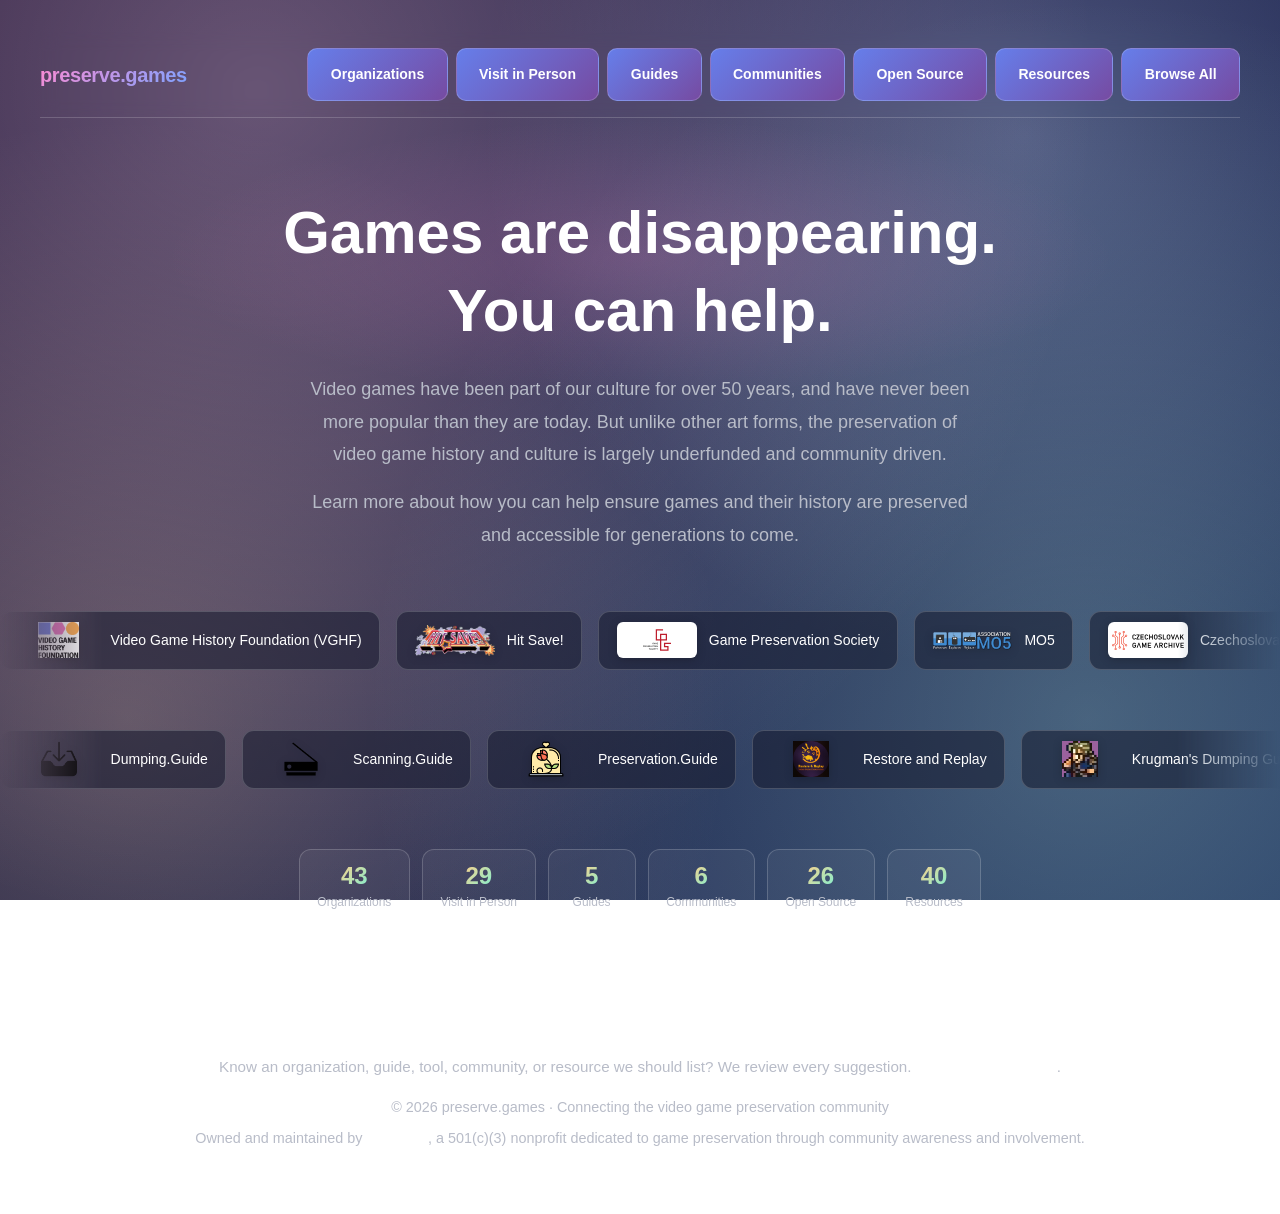
==== commit 8e57d89d: "Add four community-suggested organizations and resources. Lists MUVI, DoesItPlay?, Gallowpedia, and " ====
--- a/index.html
+++ b/index.html
@@ -78,6 +78,7 @@
                         <a href="https://15kop.ru/en/" target="_blank" rel="noopener noreferrer" class="marquee-item"><img class="marquee-logo" src="assets/logos/soviet-arcade.svg" alt="Museum of Soviet Arcade Machines logo" width="80" height="36" decoding="async" onerror="this.style.visibility='hidden'"><span class="marquee-name">Museum of Soviet Arcade Machines</span></a>
                         <a href="https://www.peekpoke.hr/" target="_blank" rel="noopener noreferrer" class="marquee-item"><img class="marquee-logo" src="assets/logos/peekpoke.png" alt="PEEK&amp;POKE Computer Museum logo" width="80" height="36" decoding="async" onerror="this.style.visibility='hidden'"><span class="marquee-name">PEEK&amp;POKE Computer Museum</span></a>
                         <a href="https://arcadeplanet.es/" target="_blank" rel="noopener noreferrer" class="marquee-item"><img class="marquee-logo" src="assets/logos/arcadeplanet.png" alt="Arcade Planet logo" width="80" height="36" decoding="async" onerror="this.style.visibility='hidden'"><span class="marquee-name">Arcade Planet</span></a>
+                        <a href="https://muvi.gal/" target="_blank" rel="noopener noreferrer" class="marquee-item"><img class="marquee-logo" src="assets/logos/muvi.png" alt="Museo do Videoxogo de Galicia (MUVI) logo" width="80" height="36" decoding="async" onerror="this.style.visibility='hidden'"><span class="marquee-name">Museo do Videoxogo de Galicia (MUVI)</span></a>
                         <a href="https://www.acmi.net.au/" target="_blank" rel="noopener noreferrer" class="marquee-item"><img class="marquee-logo" src="assets/logos/acmi.svg" alt="ACMI logo" width="80" height="36" decoding="async" onerror="this.style.visibility='hidden'"><span class="marquee-name">ACMI</span></a>
                         <a href="https://www.nfsa.gov.au/" target="_blank" rel="noopener noreferrer" class="marquee-item"><img class="marquee-logo" src="assets/logos/nfsa.png" alt="NFSA logo" width="80" height="36" decoding="async" onerror="this.style.visibility='hidden'"><span class="marquee-name">National Film and Sound Archive of Australia (NFSA)</span></a>
                         <a href="https://thenostalgiabox.com.au/" target="_blank" rel="noopener noreferrer" class="marquee-item"><img class="marquee-logo" src="assets/logos/nostalgia-box.svg" alt="The Nostalgia Box logo" width="80" height="36" decoding="async" onerror="this.style.visibility='hidden'"><span class="marquee-name">The Nostalgia Box</span></a>
@@ -120,6 +121,7 @@
                         <a href="https://15kop.ru/en/" target="_blank" rel="noopener noreferrer" class="marquee-item"><img class="marquee-logo" src="assets/logos/soviet-arcade.svg" alt="Museum of Soviet Arcade Machines logo" width="80" height="36" decoding="async" onerror="this.style.visibility='hidden'"><span class="marquee-name">Museum of Soviet Arcade Machines</span></a>
                         <a href="https://www.peekpoke.hr/" target="_blank" rel="noopener noreferrer" class="marquee-item"><img class="marquee-logo" src="assets/logos/peekpoke.png" alt="PEEK&amp;POKE Computer Museum logo" width="80" height="36" decoding="async" onerror="this.style.visibility='hidden'"><span class="marquee-name">PEEK&amp;POKE Computer Museum</span></a>
                         <a href="https://arcadeplanet.es/" target="_blank" rel="noopener noreferrer" class="marquee-item"><img class="marquee-logo" src="assets/logos/arcadeplanet.png" alt="Arcade Planet logo" width="80" height="36" decoding="async" onerror="this.style.visibility='hidden'"><span class="marquee-name">Arcade Planet</span></a>
+                        <a href="https://muvi.gal/" target="_blank" rel="noopener noreferrer" class="marquee-item"><img class="marquee-logo" src="assets/logos/muvi.png" alt="Museo do Videoxogo de Galicia (MUVI) logo" width="80" height="36" decoding="async" onerror="this.style.visibility='hidden'"><span class="marquee-name">Museo do Videoxogo de Galicia (MUVI)</span></a>
                         <a href="https://www.acmi.net.au/" target="_blank" rel="noopener noreferrer" class="marquee-item"><img class="marquee-logo" src="assets/logos/acmi.svg" alt="ACMI logo" width="80" height="36" decoding="async" onerror="this.style.visibility='hidden'"><span class="marquee-name">ACMI</span></a>
                         <a href="https://www.nfsa.gov.au/" target="_blank" rel="noopener noreferrer" class="marquee-item"><img class="marquee-logo" src="assets/logos/nfsa.png" alt="NFSA logo" width="80" height="36" decoding="async" onerror="this.style.visibility='hidden'"><span class="marquee-name">National Film and Sound Archive of Australia (NFSA)</span></a>
                         <a href="https://thenostalgiabox.com.au/" target="_blank" rel="noopener noreferrer" class="marquee-item"><img class="marquee-logo" src="assets/logos/nostalgia-box.svg" alt="The Nostalgia Box logo" width="80" height="36" decoding="async" onerror="this.style.visibility='hidden'"><span class="marquee-name">The Nostalgia Box</span></a>
@@ -179,6 +181,7 @@
                         <a href="https://memcard.art/" target="_blank" rel="noopener noreferrer" class="marquee-item"><img class="marquee-logo" src="assets/logos/memcard-art.png" alt="MemCard.art logo" width="80" height="36" decoding="async" onerror="this.style.visibility='hidden'"><span class="marquee-name">MemCard.art</span></a>
                         <a href="https://ps2iodb.com/" target="_blank" rel="noopener noreferrer" class="marquee-item"><img class="marquee-logo" src="assets/logos/ps2iodb.svg" alt="PS2IODB logo" width="80" height="36" decoding="async" onerror="this.style.visibility='hidden'"><span class="marquee-name">PS2IODB</span></a>
                         <a href="https://delistedgames.com/" target="_blank" rel="noopener noreferrer" class="marquee-item"><img class="marquee-logo" src="assets/logos/delisted-games.png" alt="Delisted Games logo" width="80" height="36" decoding="async" onerror="this.style.visibility='hidden'"><span class="marquee-name">Delisted Games</span></a>
+                        <a href="https://www.doesitplay.org/" target="_blank" rel="noopener noreferrer" class="marquee-item"><img class="marquee-logo" src="assets/logos/doesitplay.png" alt="DoesItPlay? logo" width="80" height="36" decoding="async" onerror="this.style.visibility='hidden'"><span class="marquee-name">DoesItPlay?</span></a>
                         <a href="https://smdb.kb.se/smdb/english" target="_blank" rel="noopener noreferrer" class="marquee-item"><img class="marquee-logo" src="assets/logos/smdb.png" alt="Svensk mediedatabas (SMDB) logo" width="80" height="36" decoding="async" onerror="this.style.visibility='hidden'"><span class="marquee-name">Svensk mediedatabas (SMDB)</span></a>
                         <a href="https://www.thecoverproject.net/" target="_blank" rel="noopener noreferrer" class="marquee-item"><img class="marquee-logo" src="assets/logos/the-cover-project.png" alt="The Cover Project logo" width="80" height="36" decoding="async" onerror="this.style.visibility='hidden'"><span class="marquee-name">The Cover Project</span></a>
                         <a href="https://www.thevideogamelibrary.org/" target="_blank" rel="noopener noreferrer" class="marquee-item"><img class="marquee-logo" src="assets/logos/the-video-game-library.ico" alt="The Video Game Library logo" width="80" height="36" decoding="async" onerror="this.style.visibility='hidden'"><span class="marquee-name">The Video Game Library</span></a>
@@ -187,6 +190,7 @@
                         <a href="https://famiwiki.net/" target="_blank" rel="noopener noreferrer" class="marquee-item"><img class="marquee-logo" src="assets/logos/famiwiki.ico" alt="FamiWiki logo" width="80" height="36" decoding="async" onerror="this.style.visibility='hidden'"><span class="marquee-name">FamiWiki</span></a>
                         <a href="https://www.pcgamingwiki.com/wiki/Home" target="_blank" rel="noopener noreferrer" class="marquee-item"><img class="marquee-logo" src="assets/logos/pc-gaming-wiki.png" alt="PC Gaming Wiki logo" width="80" height="36" decoding="async" onerror="this.style.visibility='hidden'"><span class="marquee-name">PC Gaming Wiki</span></a>
                         <a href="https://strategywiki.org/" target="_blank" rel="noopener noreferrer" class="marquee-item"><img class="marquee-logo" src="assets/logos/strategywiki.png" alt="StrategyWiki logo" width="80" height="36" decoding="async" onerror="this.style.visibility='hidden'"><span class="marquee-name">StrategyWiki</span></a>
+                        <a href="https://medievil.wiki/w/Gallowpedia" target="_blank" rel="noopener noreferrer" class="marquee-item"><img class="marquee-logo" src="assets/logos/gallowpedia.png" alt="Gallowpedia logo" width="80" height="36" decoding="async" onerror="this.style.visibility='hidden'"><span class="marquee-name">Gallowpedia</span></a>
                         <a href="https://archive.org/details/software" target="_blank" rel="noopener noreferrer" class="marquee-item"><img class="marquee-logo" src="assets/logos/internet-archive.png" alt="Internet Archive logo" width="80" height="36" decoding="async" onerror="this.style.visibility='hidden'"><span class="marquee-name">Internet Archive</span></a>
                         <a href="https://archive.hitsave.org/" target="_blank" rel="noopener noreferrer" class="marquee-item"><img class="marquee-logo" src="assets/logos/hitsave.png" alt="Hit Save! Archive logo" width="80" height="36" decoding="async" onerror="this.style.visibility='hidden'"><span class="marquee-name">Hit Save! Archive</span></a>
                         <a href="https://archive.gamehistory.org/" target="_blank" rel="noopener noreferrer" class="marquee-item"><img class="marquee-logo" src="assets/logos/vghf.png" alt="VGHF Digital Archive logo" width="80" height="36" decoding="async" onerror="this.style.visibility='hidden'"><span class="marquee-name">VGHF Digital Archive</span></a>
@@ -194,6 +198,7 @@
                         <a href="https://videogameresearchlibrary.com/" target="_blank" rel="noopener noreferrer" class="marquee-item"><img class="marquee-logo" src="assets/logos/video-game-research-library.jpg" alt="Video Game Research Library logo" width="80" height="36" decoding="async" onerror="this.style.visibility='hidden'"><span class="marquee-name">Video Game Research Library</span></a>
                         <a href="https://www.critical-distance.com/" target="_blank" rel="noopener noreferrer" class="marquee-item"><img class="marquee-logo" src="assets/logos/critical-distance.png" alt="Critical Distance logo" width="80" height="36" decoding="async" onerror="this.style.visibility='hidden'"><span class="marquee-name">Critical Distance</span></a>
                         <a href="https://hiddenpalace.org" target="_blank" rel="noopener noreferrer" class="marquee-item"><img class="marquee-logo" src="assets/logos/hidden-palace.png" alt="Hidden Palace logo" width="80" height="36" decoding="async" onerror="this.style.visibility='hidden'"><span class="marquee-name">Hidden Palace</span></a>
+                        <a href="https://www.gamesthatwerent.com/" target="_blank" rel="noopener noreferrer" class="marquee-item"><img class="marquee-logo" src="assets/logos/games-that-werent.ico" alt="Games That Weren&#x27;t logo" width="80" height="36" decoding="async" onerror="this.style.visibility='hidden'"><span class="marquee-name">Games That Weren&#x27;t</span></a>
                         <a href="https://unseen64.net" target="_blank" rel="noopener noreferrer" class="marquee-item"><img class="marquee-logo" src="assets/logos/unseen64.png" alt="Unseen64 logo" width="80" height="36" decoding="async" onerror="this.style.visibility='hidden'"><span class="marquee-name">Unseen64</span></a>
                         <a href="http://www.lostlevels.org/" target="_blank" rel="noopener noreferrer" class="marquee-item"><img class="marquee-logo" src="assets/logos/lost-levels.png" alt="Lost Levels logo" width="80" height="36" decoding="async" onerror="this.style.visibility='hidden'"><span class="marquee-name">Lost Levels</span></a>
                         <a href="https://www.lucklessheaven.com/" target="_blank" rel="noopener noreferrer" class="marquee-item"><img class="marquee-logo" src="assets/logos/luckless-heaven.png" alt="Luckless Heaven logo" width="80" height="36" decoding="async" onerror="this.style.visibility='hidden'"><span class="marquee-name">Luckless Heaven</span></a>
@@ -253,6 +258,7 @@
                         <a href="https://memcard.art/" target="_blank" rel="noopener noreferrer" class="marquee-item"><img class="marquee-logo" src="assets/logos/memcard-art.png" alt="MemCard.art logo" width="80" height="36" decoding="async" onerror="this.style.visibility='hidden'"><span class="marquee-name">MemCard.art</span></a>
                         <a href="https://ps2iodb.com/" target="_blank" rel="noopener noreferrer" class="marquee-item"><img class="marquee-logo" src="assets/logos/ps2iodb.svg" alt="PS2IODB logo" width="80" height="36" decoding="async" onerror="this.style.visibility='hidden'"><span class="marquee-name">PS2IODB</span></a>
                         <a href="https://delistedgames.com/" target="_blank" rel="noopener noreferrer" class="marquee-item"><img class="marquee-logo" src="assets/logos/delisted-games.png" alt="Delisted Games logo" width="80" height="36" decoding="async" onerror="this.style.visibility='hidden'"><span class="marquee-name">Delisted Games</span></a>
+                        <a href="https://www.doesitplay.org/" target="_blank" rel="noopener noreferrer" class="marquee-item"><img class="marquee-logo" src="assets/logos/doesitplay.png" alt="DoesItPlay? logo" width="80" height="36" decoding="async" onerror="this.style.visibility='hidden'"><span class="marquee-name">DoesItPlay?</span></a>
                         <a href="https://smdb.kb.se/smdb/english" target="_blank" rel="noopener noreferrer" class="marquee-item"><img class="marquee-logo" src="assets/logos/smdb.png" alt="Svensk mediedatabas (SMDB) logo" width="80" height="36" decoding="async" onerror="this.style.visibility='hidden'"><span class="marquee-name">Svensk mediedatabas (SMDB)</span></a>
                         <a href="https://www.thecoverproject.net/" target="_blank" rel="noopener noreferrer" class="marquee-item"><img class="marquee-logo" src="assets/logos/the-cover-project.png" alt="The Cover Project logo" width="80" height="36" decoding="async" onerror="this.style.visibility='hidden'"><span class="marquee-name">The Cover Project</span></a>
                         <a href="https://www.thevideogamelibrary.org/" target="_blank" rel="noopener noreferrer" class="marquee-item"><img class="marquee-logo" src="assets/logos/the-video-game-library.ico" alt="The Video Game Library logo" width="80" height="36" decoding="async" onerror="this.style.visibility='hidden'"><span class="marquee-name">The Video Game Library</span></a>
@@ -261,6 +267,7 @@
                         <a href="https://famiwiki.net/" target="_blank" rel="noopener noreferrer" class="marquee-item"><img class="marquee-logo" src="assets/logos/famiwiki.ico" alt="FamiWiki logo" width="80" height="36" decoding="async" onerror="this.style.visibility='hidden'"><span class="marquee-name">FamiWiki</span></a>
                         <a href="https://www.pcgamingwiki.com/wiki/Home" target="_blank" rel="noopener noreferrer" class="marquee-item"><img class="marquee-logo" src="assets/logos/pc-gaming-wiki.png" alt="PC Gaming Wiki logo" width="80" height="36" decoding="async" onerror="this.style.visibility='hidden'"><span class="marquee-name">PC Gaming Wiki</span></a>
                         <a href="https://strategywiki.org/" target="_blank" rel="noopener noreferrer" class="marquee-item"><img class="marquee-logo" src="assets/logos/strategywiki.png" alt="StrategyWiki logo" width="80" height="36" decoding="async" onerror="this.style.visibility='hidden'"><span class="marquee-name">StrategyWiki</span></a>
+                        <a href="https://medievil.wiki/w/Gallowpedia" target="_blank" rel="noopener noreferrer" class="marquee-item"><img class="marquee-logo" src="assets/logos/gallowpedia.png" alt="Gallowpedia logo" width="80" height="36" decoding="async" onerror="this.style.visibility='hidden'"><span class="marquee-name">Gallowpedia</span></a>
                         <a href="https://archive.org/details/software" target="_blank" rel="noopener noreferrer" class="marquee-item"><img class="marquee-logo" src="assets/logos/internet-archive.png" alt="Internet Archive logo" width="80" height="36" decoding="async" onerror="this.style.visibility='hidden'"><span class="marquee-name">Internet Archive</span></a>
                         <a href="https://archive.hitsave.org/" target="_blank" rel="noopener noreferrer" class="marquee-item"><img class="marquee-logo" src="assets/logos/hitsave.png" alt="Hit Save! Archive logo" width="80" height="36" decoding="async" onerror="this.style.visibility='hidden'"><span class="marquee-name">Hit Save! Archive</span></a>
                         <a href="https://archive.gamehistory.org/" target="_blank" rel="noopener noreferrer" class="marquee-item"><img class="marquee-logo" src="assets/logos/vghf.png" alt="VGHF Digital Archive logo" width="80" height="36" decoding="async" onerror="this.style.visibility='hidden'"><span class="marquee-name">VGHF Digital Archive</span></a>
@@ -268,6 +275,7 @@
                         <a href="https://videogameresearchlibrary.com/" target="_blank" rel="noopener noreferrer" class="marquee-item"><img class="marquee-logo" src="assets/logos/video-game-research-library.jpg" alt="Video Game Research Library logo" width="80" height="36" decoding="async" onerror="this.style.visibility='hidden'"><span class="marquee-name">Video Game Research Library</span></a>
                         <a href="https://www.critical-distance.com/" target="_blank" rel="noopener noreferrer" class="marquee-item"><img class="marquee-logo" src="assets/logos/critical-distance.png" alt="Critical Distance logo" width="80" height="36" decoding="async" onerror="this.style.visibility='hidden'"><span class="marquee-name">Critical Distance</span></a>
                         <a href="https://hiddenpalace.org" target="_blank" rel="noopener noreferrer" class="marquee-item"><img class="marquee-logo" src="assets/logos/hidden-palace.png" alt="Hidden Palace logo" width="80" height="36" decoding="async" onerror="this.style.visibility='hidden'"><span class="marquee-name">Hidden Palace</span></a>
+                        <a href="https://www.gamesthatwerent.com/" target="_blank" rel="noopener noreferrer" class="marquee-item"><img class="marquee-logo" src="assets/logos/games-that-werent.ico" alt="Games That Weren&#x27;t logo" width="80" height="36" decoding="async" onerror="this.style.visibility='hidden'"><span class="marquee-name">Games That Weren&#x27;t</span></a>
                         <a href="https://unseen64.net" target="_blank" rel="noopener noreferrer" class="marquee-item"><img class="marquee-logo" src="assets/logos/unseen64.png" alt="Unseen64 logo" width="80" height="36" decoding="async" onerror="this.style.visibility='hidden'"><span class="marquee-name">Unseen64</span></a>
                         <a href="http://www.lostlevels.org/" target="_blank" rel="noopener noreferrer" class="marquee-item"><img class="marquee-logo" src="assets/logos/lost-levels.png" alt="Lost Levels logo" width="80" height="36" decoding="async" onerror="this.style.visibility='hidden'"><span class="marquee-name">Lost Levels</span></a>
                         <a href="https://www.lucklessheaven.com/" target="_blank" rel="noopener noreferrer" class="marquee-item"><img class="marquee-logo" src="assets/logos/luckless-heaven.png" alt="Luckless Heaven logo" width="80" height="36" decoding="async" onerror="this.style.visibility='hidden'"><span class="marquee-name">Luckless Heaven</span></a>
@@ -283,11 +291,11 @@
                     </div>
                     <div class="hero-stats" aria-label="Site statistics">
                     <div class="hero-stat">
-                        <span class="hero-stat-num">42</span>
+                        <span class="hero-stat-num">43</span>
                         <span class="hero-stat-label">Organizations</span>
                     </div>
                     <div class="hero-stat">
-                        <span class="hero-stat-num">28</span>
+                        <span class="hero-stat-num">29</span>
                         <span class="hero-stat-label">Visit in Person</span>
                     </div>
                     <div class="hero-stat">
@@ -303,7 +311,7 @@
                         <span class="hero-stat-label">Open Source</span>
                     </div>
                     <div class="hero-stat">
-                        <span class="hero-stat-num">37</span>
+                        <span class="hero-stat-num">40</span>
                         <span class="hero-stat-label">Resources</span>
                     </div>
                     </div>
@@ -541,6 +549,12 @@
                         <p>Spain&#x27;s large arcade and preservation project with playable cabinets and exhibits.</p>
                     </a>
 
+                    <a href="https://muvi.gal/" target="_blank" rel="noopener noreferrer" class="card" data-continent="europe" data-visitable="true">
+                        <img src="assets/logos/muvi.png" alt="Museo do Videoxogo de Galicia (MUVI) logo" class="card-logo" onerror="this.style.display='none'">
+                        <h3>Museo do Videoxogo de Galicia (MUVI)</h3>
+                        <p>Cangas, Galicia museum with public exhibitions, playable hardware, and preservation of Galician video game heritage across 50 years of industry history.</p>
+                    </a>
+
                     <a href="https://www.acmi.net.au/" target="_blank" rel="noopener noreferrer" class="card" data-continent="oceania" data-visitable="true">
                         <img src="assets/logos/acmi.svg" alt="ACMI logo" class="card-logo" onerror="this.style.display='none'">
                         <h3>ACMI</h3>
@@ -738,6 +752,12 @@
                         <p>Rijeka, Croatia museum dedicated to vintage computing and digital culture.</p>
                     </a>
 
+                    <a href="https://muvi.gal/" target="_blank" rel="noopener noreferrer" class="card" data-continent="europe" data-visitable="true">
+                        <img src="assets/logos/muvi.png" alt="Museo do Videoxogo de Galicia (MUVI) logo" class="card-logo" onerror="this.style.display='none'">
+                        <h3>Museo do Videoxogo de Galicia (MUVI)</h3>
+                        <p>Cangas, Galicia museum with public exhibitions, playable hardware, and preservation of Galician video game heritage across 50 years of industry history.</p>
+                    </a>
+
                     <a href="https://www.acmi.net.au/" target="_blank" rel="noopener noreferrer" class="card" data-continent="oceania" data-visitable="true">
                         <img src="assets/logos/acmi.svg" alt="ACMI logo" class="card-logo" onerror="this.style.display='none'">
                         <h3>ACMI</h3>
@@ -1097,6 +1117,12 @@
                         <p>Database tracking delisted digital games and documenting why they are no longer available to buy or play.</p>
                     </a>
 
+                    <a href="https://www.doesitplay.org/" target="_blank" rel="noopener noreferrer" class="card" data-category="database">
+                        <img src="assets/logos/doesitplay.png" alt="DoesItPlay? logo" class="card-logo" onerror="this.style.display='none'">
+                        <h3>DoesItPlay?</h3>
+                        <p>Community project testing physical games and hardware offline, cataloging DRM, download, and server dependencies that affect long-term playability.</p>
+                    </a>
+
                     <a href="https://smdb.kb.se/smdb/english" target="_blank" rel="noopener noreferrer" class="card" data-category="database">
                         <img src="assets/logos/smdb.png" alt="Svensk mediedatabas (SMDB) logo" class="card-logo" onerror="this.style.display='none'">
                         <h3>Svensk mediedatabas (SMDB)</h3>
@@ -1145,6 +1171,12 @@
                         <p>A collaborative wiki cataloguing gameplay, mechanics, and structure across thousands of games.</p>
                     </a>
 
+                    <a href="https://medievil.wiki/w/Gallowpedia" target="_blank" rel="noopener noreferrer" class="card" data-category="wiki">
+                        <img src="assets/logos/gallowpedia.png" alt="Gallowpedia logo" class="card-logo" onerror="this.style.display='none'">
+                        <h3>Gallowpedia</h3>
+                        <p>Fan-run MediEvil wiki preserving official website backups, magazine interviews and previews, demo-disc save files, and related series history.</p>
+                    </a>
+
                     <a href="https://archive.org/details/software" target="_blank" rel="noopener noreferrer" class="card" data-category="archives">
                         <img src="assets/logos/internet-archive.png" alt="Internet Archive logo" class="card-logo" onerror="this.style.display='none'">
                         <h3>Internet Archive</h3>
@@ -1185,6 +1217,12 @@
                         <img src="assets/logos/hidden-palace.png" alt="Hidden Palace logo" class="card-logo" onerror="this.style.display='none'">
                         <h3>Hidden Palace</h3>
                         <p>Archives and publishes video game prototypes, betas, prereleases, and other rare development material.</p>
+                    </a>
+
+                    <a href="https://www.gamesthatwerent.com/" target="_blank" rel="noopener noreferrer" class="card" data-category="unreleased">
+                        <img src="assets/logos/games-that-werent.ico" alt="Games That Weren&#x27;t logo" class="card-logo" onerror="this.style.display='none'">
+                        <h3>Games That Weren&#x27;t</h3>
+                        <p>Long-running archive of unreleased, cancelled, and prototype games across platforms, with developer interviews, research, and recovered builds and materials where possible.</p>
                     </a>
 
                     <a href="https://unseen64.net" target="_blank" rel="noopener noreferrer" class="card" data-category="unreleased">
@@ -1518,6 +1556,13 @@
                         <p>Spain&#x27;s large arcade and preservation project with playable cabinets and exhibits.</p>
                     </a>
 
+                    <a href="https://muvi.gal/" target="_blank" rel="noopener noreferrer" class="card card-browse" data-section="organizations" data-visitable="true">
+                        <img src="assets/logos/muvi.png" alt="Museo do Videoxogo de Galicia (MUVI) logo" class="card-logo" onerror="this.style.display='none'">
+                        <span class="card-badge">Organizations</span>
+                        <h3>Museo do Videoxogo de Galicia (MUVI)</h3>
+                        <p>Cangas, Galicia museum with public exhibitions, playable hardware, and preservation of Galician video game heritage across 50 years of industry history.</p>
+                    </a>
+
                     <a href="https://www.acmi.net.au/" target="_blank" rel="noopener noreferrer" class="card card-browse" data-section="organizations" data-visitable="true">
                         <img src="assets/logos/acmi.svg" alt="ACMI logo" class="card-logo" onerror="this.style.display='none'">
                         <span class="card-badge">Organizations</span>
@@ -1903,6 +1948,13 @@
                         <p>Database tracking delisted digital games and documenting why they are no longer available to buy or play.</p>
                     </a>
 
+                    <a href="https://www.doesitplay.org/" target="_blank" rel="noopener noreferrer" class="card card-browse" data-section="resources" data-category="database">
+                        <img src="assets/logos/doesitplay.png" alt="DoesItPlay? logo" class="card-logo" onerror="this.style.display='none'">
+                        <span class="card-badge">Resources</span>
+                        <h3>DoesItPlay?</h3>
+                        <p>Community project testing physical games and hardware offline, cataloging DRM, download, and server dependencies that affect long-term playability.</p>
+                    </a>
+
                     <a href="https://smdb.kb.se/smdb/english" target="_blank" rel="noopener noreferrer" class="card card-browse" data-section="resources" data-category="database">
                         <img src="assets/logos/smdb.png" alt="Svensk mediedatabas (SMDB) logo" class="card-logo" onerror="this.style.display='none'">
                         <span class="card-badge">Resources</span>
@@ -1959,6 +2011,13 @@
                         <p>A collaborative wiki cataloguing gameplay, mechanics, and structure across thousands of games.</p>
                     </a>
 
+                    <a href="https://medievil.wiki/w/Gallowpedia" target="_blank" rel="noopener noreferrer" class="card card-browse" data-section="resources" data-category="wiki">
+                        <img src="assets/logos/gallowpedia.png" alt="Gallowpedia logo" class="card-logo" onerror="this.style.display='none'">
+                        <span class="card-badge">Resources</span>
+                        <h3>Gallowpedia</h3>
+                        <p>Fan-run MediEvil wiki preserving official website backups, magazine interviews and previews, demo-disc save files, and related series history.</p>
+                    </a>
+
                     <a href="https://archive.org/details/software" target="_blank" rel="noopener noreferrer" class="card card-browse" data-section="resources" data-category="archives">
                         <img src="assets/logos/internet-archive.png" alt="Internet Archive logo" class="card-logo" onerror="this.style.display='none'">
                         <span class="card-badge">Resources</span>
@@ -2006,6 +2065,13 @@
                         <span class="card-badge">Resources</span>
                         <h3>Hidden Palace</h3>
                         <p>Archives and publishes video game prototypes, betas, prereleases, and other rare development material.</p>
+                    </a>
+
+                    <a href="https://www.gamesthatwerent.com/" target="_blank" rel="noopener noreferrer" class="card card-browse" data-section="resources" data-category="unreleased">
+                        <img src="assets/logos/games-that-werent.ico" alt="Games That Weren&#x27;t logo" class="card-logo" onerror="this.style.display='none'">
+                        <span class="card-badge">Resources</span>
+                        <h3>Games That Weren&#x27;t</h3>
+                        <p>Long-running archive of unreleased, cancelled, and prototype games across platforms, with developer interviews, research, and recovered builds and materials where possible.</p>
                     </a>
 
                     <a href="https://unseen64.net" target="_blank" rel="noopener noreferrer" class="card card-browse" data-section="resources" data-category="unreleased">
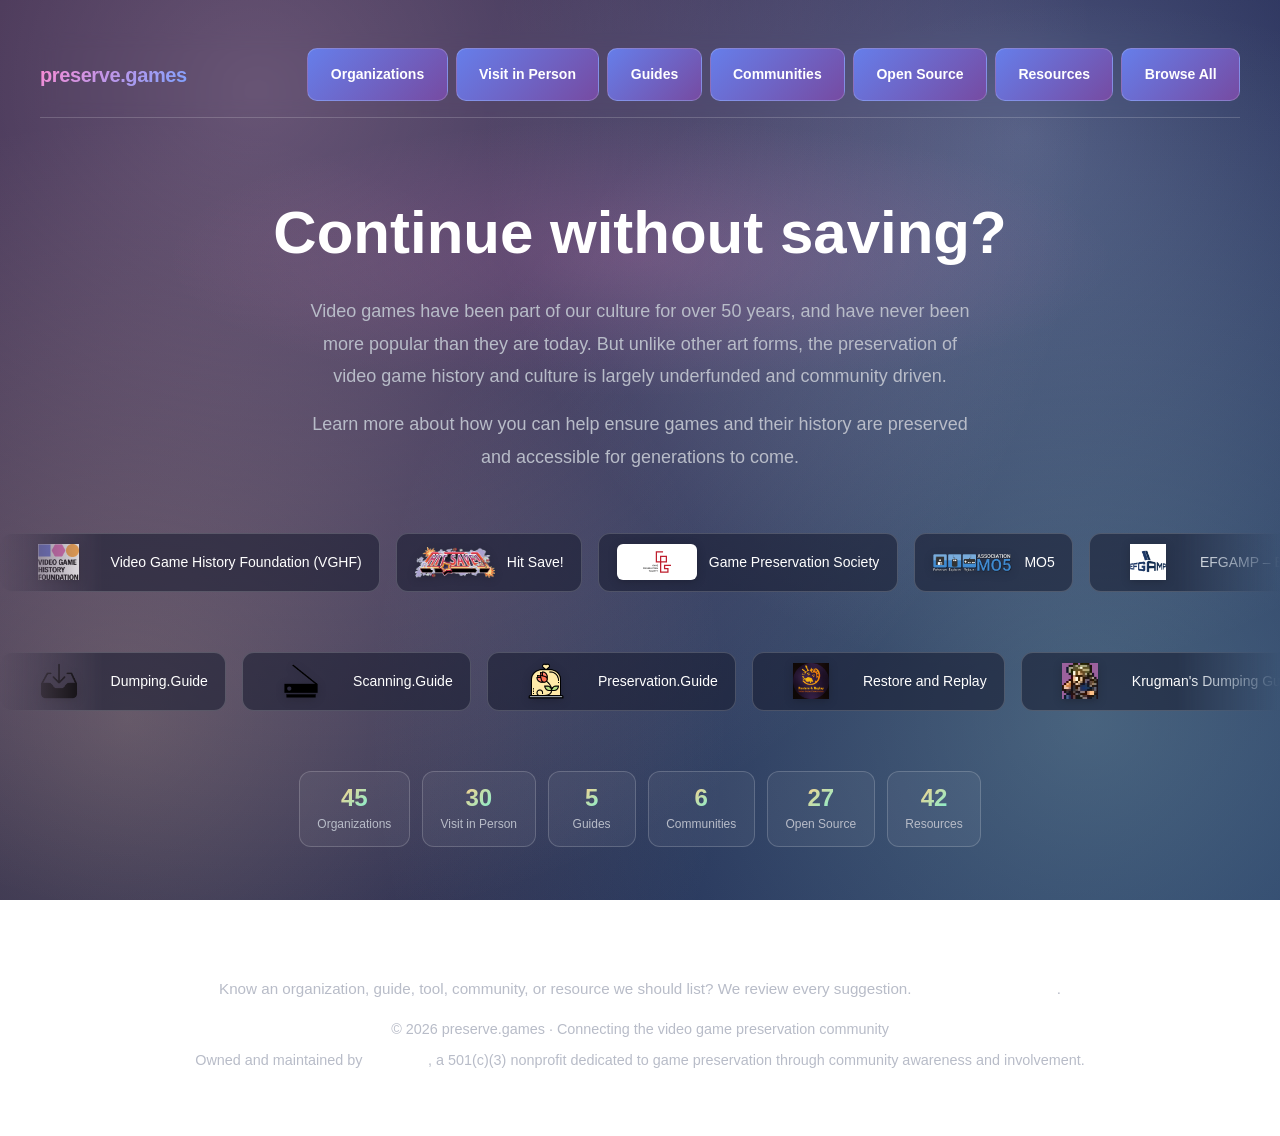
==== commit e38c45b2: "Add EFGAMP, LOAD ZX, GOG program, Ruffle, and ConsoleMods Wiki. Covers open community submissions wi" ====
--- a/index.html
+++ b/index.html
@@ -46,6 +46,7 @@
                         <a href="https://hitsave.org" target="_blank" rel="noopener noreferrer" class="marquee-item"><img class="marquee-logo" src="assets/logos/hitsave.png" alt="Hit Save! logo" width="80" height="36" decoding="async" onerror="this.style.visibility='hidden'"><span class="marquee-name">Hit Save!</span></a>
                         <a href="https://www.gamepres.org" target="_blank" rel="noopener noreferrer" class="marquee-item"><img class="marquee-logo" src="assets/logos/gps.svg" alt="Game Preservation Society logo" width="80" height="36" decoding="async" onerror="this.style.visibility='hidden'"><span class="marquee-name">Game Preservation Society</span></a>
                         <a href="https://www.mo5.com" target="_blank" rel="noopener noreferrer" class="marquee-item"><img class="marquee-logo" src="assets/logos/mo5.webp" alt="MO5 logo" width="80" height="36" decoding="async" onerror="this.style.visibility='hidden'"><span class="marquee-name">MO5</span></a>
+                        <a href="https://efgamp.eu/" target="_blank" rel="noopener noreferrer" class="marquee-item"><img class="marquee-logo" src="assets/logos/efgamp.jpg" alt="EFGAMP logo" width="80" height="36" decoding="async" onerror="this.style.visibility='hidden'"><span class="marquee-name">EFGAMP – European Federation of Game Archives, Museums and Preservation Projects</span></a>
                         <a href="https://herniarchiv.cz/en/" target="_blank" rel="noopener noreferrer" class="marquee-item"><img class="marquee-logo" src="assets/logos/czechoslovak-game-archive.svg" alt="Czechoslovak Game Archive logo" width="80" height="36" decoding="async" onerror="this.style.visibility='hidden'"><span class="marquee-name">Czechoslovak Game Archive</span></a>
                         <a href="https://www.bnf.fr" target="_blank" rel="noopener noreferrer" class="marquee-item"><img class="marquee-logo" src="assets/logos/bnf.svg" alt="BNF logo" width="80" height="36" decoding="async" onerror="this.style.visibility='hidden'"><span class="marquee-name">Bibliothèque nationale de France (BnF)</span></a>
                         <a href="https://silicium.org" target="_blank" rel="noopener noreferrer" class="marquee-item"><img class="marquee-logo" src="assets/logos/silicium.png" alt="Silicium logo" width="80" height="36" decoding="async" onerror="this.style.visibility='hidden'"><span class="marquee-name">Silicium</span></a>
@@ -79,6 +80,7 @@
                         <a href="https://www.peekpoke.hr/" target="_blank" rel="noopener noreferrer" class="marquee-item"><img class="marquee-logo" src="assets/logos/peekpoke.png" alt="PEEK&amp;POKE Computer Museum logo" width="80" height="36" decoding="async" onerror="this.style.visibility='hidden'"><span class="marquee-name">PEEK&amp;POKE Computer Museum</span></a>
                         <a href="https://arcadeplanet.es/" target="_blank" rel="noopener noreferrer" class="marquee-item"><img class="marquee-logo" src="assets/logos/arcadeplanet.png" alt="Arcade Planet logo" width="80" height="36" decoding="async" onerror="this.style.visibility='hidden'"><span class="marquee-name">Arcade Planet</span></a>
                         <a href="https://muvi.gal/" target="_blank" rel="noopener noreferrer" class="marquee-item"><img class="marquee-logo" src="assets/logos/muvi.png" alt="Museo do Videoxogo de Galicia (MUVI) logo" width="80" height="36" decoding="async" onerror="this.style.visibility='hidden'"><span class="marquee-name">Museo do Videoxogo de Galicia (MUVI)</span></a>
+                        <a href="https://loadzx.com/en/" target="_blank" rel="noopener noreferrer" class="marquee-item"><img class="marquee-logo" src="assets/logos/load-zx-museum.png" alt="LOAD ZX Museum logo" width="80" height="36" decoding="async" onerror="this.style.visibility='hidden'"><span class="marquee-name">LOAD ZX Museum</span></a>
                         <a href="https://www.acmi.net.au/" target="_blank" rel="noopener noreferrer" class="marquee-item"><img class="marquee-logo" src="assets/logos/acmi.svg" alt="ACMI logo" width="80" height="36" decoding="async" onerror="this.style.visibility='hidden'"><span class="marquee-name">ACMI</span></a>
                         <a href="https://www.nfsa.gov.au/" target="_blank" rel="noopener noreferrer" class="marquee-item"><img class="marquee-logo" src="assets/logos/nfsa.png" alt="NFSA logo" width="80" height="36" decoding="async" onerror="this.style.visibility='hidden'"><span class="marquee-name">National Film and Sound Archive of Australia (NFSA)</span></a>
                         <a href="https://thenostalgiabox.com.au/" target="_blank" rel="noopener noreferrer" class="marquee-item"><img class="marquee-logo" src="assets/logos/nostalgia-box.svg" alt="The Nostalgia Box logo" width="80" height="36" decoding="async" onerror="this.style.visibility='hidden'"><span class="marquee-name">The Nostalgia Box</span></a>
@@ -89,6 +91,7 @@
                         <a href="https://hitsave.org" target="_blank" rel="noopener noreferrer" class="marquee-item"><img class="marquee-logo" src="assets/logos/hitsave.png" alt="Hit Save! logo" width="80" height="36" decoding="async" onerror="this.style.visibility='hidden'"><span class="marquee-name">Hit Save!</span></a>
                         <a href="https://www.gamepres.org" target="_blank" rel="noopener noreferrer" class="marquee-item"><img class="marquee-logo" src="assets/logos/gps.svg" alt="Game Preservation Society logo" width="80" height="36" decoding="async" onerror="this.style.visibility='hidden'"><span class="marquee-name">Game Preservation Society</span></a>
                         <a href="https://www.mo5.com" target="_blank" rel="noopener noreferrer" class="marquee-item"><img class="marquee-logo" src="assets/logos/mo5.webp" alt="MO5 logo" width="80" height="36" decoding="async" onerror="this.style.visibility='hidden'"><span class="marquee-name">MO5</span></a>
+                        <a href="https://efgamp.eu/" target="_blank" rel="noopener noreferrer" class="marquee-item"><img class="marquee-logo" src="assets/logos/efgamp.jpg" alt="EFGAMP logo" width="80" height="36" decoding="async" onerror="this.style.visibility='hidden'"><span class="marquee-name">EFGAMP – European Federation of Game Archives, Museums and Preservation Projects</span></a>
                         <a href="https://herniarchiv.cz/en/" target="_blank" rel="noopener noreferrer" class="marquee-item"><img class="marquee-logo" src="assets/logos/czechoslovak-game-archive.svg" alt="Czechoslovak Game Archive logo" width="80" height="36" decoding="async" onerror="this.style.visibility='hidden'"><span class="marquee-name">Czechoslovak Game Archive</span></a>
                         <a href="https://www.bnf.fr" target="_blank" rel="noopener noreferrer" class="marquee-item"><img class="marquee-logo" src="assets/logos/bnf.svg" alt="BNF logo" width="80" height="36" decoding="async" onerror="this.style.visibility='hidden'"><span class="marquee-name">Bibliothèque nationale de France (BnF)</span></a>
                         <a href="https://silicium.org" target="_blank" rel="noopener noreferrer" class="marquee-item"><img class="marquee-logo" src="assets/logos/silicium.png" alt="Silicium logo" width="80" height="36" decoding="async" onerror="this.style.visibility='hidden'"><span class="marquee-name">Silicium</span></a>
@@ -122,6 +125,7 @@
                         <a href="https://www.peekpoke.hr/" target="_blank" rel="noopener noreferrer" class="marquee-item"><img class="marquee-logo" src="assets/logos/peekpoke.png" alt="PEEK&amp;POKE Computer Museum logo" width="80" height="36" decoding="async" onerror="this.style.visibility='hidden'"><span class="marquee-name">PEEK&amp;POKE Computer Museum</span></a>
                         <a href="https://arcadeplanet.es/" target="_blank" rel="noopener noreferrer" class="marquee-item"><img class="marquee-logo" src="assets/logos/arcadeplanet.png" alt="Arcade Planet logo" width="80" height="36" decoding="async" onerror="this.style.visibility='hidden'"><span class="marquee-name">Arcade Planet</span></a>
                         <a href="https://muvi.gal/" target="_blank" rel="noopener noreferrer" class="marquee-item"><img class="marquee-logo" src="assets/logos/muvi.png" alt="Museo do Videoxogo de Galicia (MUVI) logo" width="80" height="36" decoding="async" onerror="this.style.visibility='hidden'"><span class="marquee-name">Museo do Videoxogo de Galicia (MUVI)</span></a>
+                        <a href="https://loadzx.com/en/" target="_blank" rel="noopener noreferrer" class="marquee-item"><img class="marquee-logo" src="assets/logos/load-zx-museum.png" alt="LOAD ZX Museum logo" width="80" height="36" decoding="async" onerror="this.style.visibility='hidden'"><span class="marquee-name">LOAD ZX Museum</span></a>
                         <a href="https://www.acmi.net.au/" target="_blank" rel="noopener noreferrer" class="marquee-item"><img class="marquee-logo" src="assets/logos/acmi.svg" alt="ACMI logo" width="80" height="36" decoding="async" onerror="this.style.visibility='hidden'"><span class="marquee-name">ACMI</span></a>
                         <a href="https://www.nfsa.gov.au/" target="_blank" rel="noopener noreferrer" class="marquee-item"><img class="marquee-logo" src="assets/logos/nfsa.png" alt="NFSA logo" width="80" height="36" decoding="async" onerror="this.style.visibility='hidden'"><span class="marquee-name">National Film and Sound Archive of Australia (NFSA)</span></a>
                         <a href="https://thenostalgiabox.com.au/" target="_blank" rel="noopener noreferrer" class="marquee-item"><img class="marquee-logo" src="assets/logos/nostalgia-box.svg" alt="The Nostalgia Box logo" width="80" height="36" decoding="async" onerror="this.style.visibility='hidden'"><span class="marquee-name">The Nostalgia Box</span></a>
@@ -146,6 +150,7 @@
                         <a href="https://www.mamedev.org/" target="_blank" rel="noopener noreferrer" class="marquee-item"><img class="marquee-logo" src="assets/logos/mame.png" alt="MAME logo" width="80" height="36" decoding="async" onerror="this.style.visibility='hidden'"><span class="marquee-name">MAME</span></a>
                         <a href="https://ares-emu.net/" target="_blank" rel="noopener noreferrer" class="marquee-item"><img class="marquee-logo" src="assets/logos/ares.png" alt="Ares logo" width="80" height="36" decoding="async" onerror="this.style.visibility='hidden'"><span class="marquee-name">Ares</span></a>
                         <a href="https://www.scummvm.org/" target="_blank" rel="noopener noreferrer" class="marquee-item"><img class="marquee-logo" src="assets/logos/scummvm.png" alt="ScummVM logo" width="80" height="36" decoding="async" onerror="this.style.visibility='hidden'"><span class="marquee-name">ScummVM</span></a>
+                        <a href="https://ruffle.rs/" target="_blank" rel="noopener noreferrer" class="marquee-item"><img class="marquee-logo" src="assets/logos/ruffle.png" alt="Ruffle logo" width="80" height="36" decoding="async" onerror="this.style.visibility='hidden'"><span class="marquee-name">Ruffle</span></a>
                         <a href="https://www.duckstation.org/" target="_blank" rel="noopener noreferrer" class="marquee-item"><img class="marquee-logo" src="assets/logos/duckstation.svg" alt="DuckStation logo" width="80" height="36" decoding="async" onerror="this.style.visibility='hidden'"><span class="marquee-name">DuckStation</span></a>
                         <a href="https://pcsx2.net/" target="_blank" rel="noopener noreferrer" class="marquee-item"><img class="marquee-logo" src="assets/logos/pcsx2.webp" alt="PCSX2 logo" width="80" height="36" decoding="async" onerror="this.style.visibility='hidden'"><span class="marquee-name">PCSX2</span></a>
                         <a href="https://rpcs3.net/" target="_blank" rel="noopener noreferrer" class="marquee-item"><img class="marquee-logo" src="assets/logos/rpcs3.png" alt="RPCS3 logo" width="80" height="36" decoding="async" onerror="this.style.visibility='hidden'"><span class="marquee-name">RPCS3</span></a>
@@ -191,12 +196,14 @@
                         <a href="https://www.pcgamingwiki.com/wiki/Home" target="_blank" rel="noopener noreferrer" class="marquee-item"><img class="marquee-logo" src="assets/logos/pc-gaming-wiki.png" alt="PC Gaming Wiki logo" width="80" height="36" decoding="async" onerror="this.style.visibility='hidden'"><span class="marquee-name">PC Gaming Wiki</span></a>
                         <a href="https://strategywiki.org/" target="_blank" rel="noopener noreferrer" class="marquee-item"><img class="marquee-logo" src="assets/logos/strategywiki.png" alt="StrategyWiki logo" width="80" height="36" decoding="async" onerror="this.style.visibility='hidden'"><span class="marquee-name">StrategyWiki</span></a>
                         <a href="https://medievil.wiki/w/Gallowpedia" target="_blank" rel="noopener noreferrer" class="marquee-item"><img class="marquee-logo" src="assets/logos/gallowpedia.png" alt="Gallowpedia logo" width="80" height="36" decoding="async" onerror="this.style.visibility='hidden'"><span class="marquee-name">Gallowpedia</span></a>
+                        <a href="https://consolemods.org/wiki/Main_Page" target="_blank" rel="noopener noreferrer" class="marquee-item"><img class="marquee-logo" src="assets/logos/consolemods-wiki.png" alt="ConsoleMods Wiki logo" width="80" height="36" decoding="async" onerror="this.style.visibility='hidden'"><span class="marquee-name">ConsoleMods Wiki</span></a>
                         <a href="https://archive.org/details/software" target="_blank" rel="noopener noreferrer" class="marquee-item"><img class="marquee-logo" src="assets/logos/internet-archive.png" alt="Internet Archive logo" width="80" height="36" decoding="async" onerror="this.style.visibility='hidden'"><span class="marquee-name">Internet Archive</span></a>
                         <a href="https://archive.hitsave.org/" target="_blank" rel="noopener noreferrer" class="marquee-item"><img class="marquee-logo" src="assets/logos/hitsave.png" alt="Hit Save! Archive logo" width="80" height="36" decoding="async" onerror="this.style.visibility='hidden'"><span class="marquee-name">Hit Save! Archive</span></a>
                         <a href="https://archive.gamehistory.org/" target="_blank" rel="noopener noreferrer" class="marquee-item"><img class="marquee-logo" src="assets/logos/vghf.png" alt="VGHF Digital Archive logo" width="80" height="36" decoding="async" onerror="this.style.visibility='hidden'"><span class="marquee-name">VGHF Digital Archive</span></a>
                         <a href="https://gamefaqs.gamespot.com/" target="_blank" rel="noopener noreferrer" class="marquee-item"><img class="marquee-logo" src="assets/logos/gamefaqs.png" alt="GameFAQs logo" width="80" height="36" decoding="async" onerror="this.style.visibility='hidden'"><span class="marquee-name">GameFAQs</span></a>
                         <a href="https://videogameresearchlibrary.com/" target="_blank" rel="noopener noreferrer" class="marquee-item"><img class="marquee-logo" src="assets/logos/video-game-research-library.jpg" alt="Video Game Research Library logo" width="80" height="36" decoding="async" onerror="this.style.visibility='hidden'"><span class="marquee-name">Video Game Research Library</span></a>
                         <a href="https://www.critical-distance.com/" target="_blank" rel="noopener noreferrer" class="marquee-item"><img class="marquee-logo" src="assets/logos/critical-distance.png" alt="Critical Distance logo" width="80" height="36" decoding="async" onerror="this.style.visibility='hidden'"><span class="marquee-name">Critical Distance</span></a>
+                        <a href="https://www.gog.com/en/gog-preservation-program" target="_blank" rel="noopener noreferrer" class="marquee-item"><img class="marquee-logo" src="assets/logos/gog-preservation-program.png" alt="GOG Preservation Program logo" width="80" height="36" decoding="async" onerror="this.style.visibility='hidden'"><span class="marquee-name">GOG Preservation Program</span></a>
                         <a href="https://hiddenpalace.org" target="_blank" rel="noopener noreferrer" class="marquee-item"><img class="marquee-logo" src="assets/logos/hidden-palace.png" alt="Hidden Palace logo" width="80" height="36" decoding="async" onerror="this.style.visibility='hidden'"><span class="marquee-name">Hidden Palace</span></a>
                         <a href="https://www.gamesthatwerent.com/" target="_blank" rel="noopener noreferrer" class="marquee-item"><img class="marquee-logo" src="assets/logos/games-that-werent.ico" alt="Games That Weren&#x27;t logo" width="80" height="36" decoding="async" onerror="this.style.visibility='hidden'"><span class="marquee-name">Games That Weren&#x27;t</span></a>
                         <a href="https://unseen64.net" target="_blank" rel="noopener noreferrer" class="marquee-item"><img class="marquee-logo" src="assets/logos/unseen64.png" alt="Unseen64 logo" width="80" height="36" decoding="async" onerror="this.style.visibility='hidden'"><span class="marquee-name">Unseen64</span></a>
@@ -223,6 +230,7 @@
                         <a href="https://www.mamedev.org/" target="_blank" rel="noopener noreferrer" class="marquee-item"><img class="marquee-logo" src="assets/logos/mame.png" alt="MAME logo" width="80" height="36" decoding="async" onerror="this.style.visibility='hidden'"><span class="marquee-name">MAME</span></a>
                         <a href="https://ares-emu.net/" target="_blank" rel="noopener noreferrer" class="marquee-item"><img class="marquee-logo" src="assets/logos/ares.png" alt="Ares logo" width="80" height="36" decoding="async" onerror="this.style.visibility='hidden'"><span class="marquee-name">Ares</span></a>
                         <a href="https://www.scummvm.org/" target="_blank" rel="noopener noreferrer" class="marquee-item"><img class="marquee-logo" src="assets/logos/scummvm.png" alt="ScummVM logo" width="80" height="36" decoding="async" onerror="this.style.visibility='hidden'"><span class="marquee-name">ScummVM</span></a>
+                        <a href="https://ruffle.rs/" target="_blank" rel="noopener noreferrer" class="marquee-item"><img class="marquee-logo" src="assets/logos/ruffle.png" alt="Ruffle logo" width="80" height="36" decoding="async" onerror="this.style.visibility='hidden'"><span class="marquee-name">Ruffle</span></a>
                         <a href="https://www.duckstation.org/" target="_blank" rel="noopener noreferrer" class="marquee-item"><img class="marquee-logo" src="assets/logos/duckstation.svg" alt="DuckStation logo" width="80" height="36" decoding="async" onerror="this.style.visibility='hidden'"><span class="marquee-name">DuckStation</span></a>
                         <a href="https://pcsx2.net/" target="_blank" rel="noopener noreferrer" class="marquee-item"><img class="marquee-logo" src="assets/logos/pcsx2.webp" alt="PCSX2 logo" width="80" height="36" decoding="async" onerror="this.style.visibility='hidden'"><span class="marquee-name">PCSX2</span></a>
                         <a href="https://rpcs3.net/" target="_blank" rel="noopener noreferrer" class="marquee-item"><img class="marquee-logo" src="assets/logos/rpcs3.png" alt="RPCS3 logo" width="80" height="36" decoding="async" onerror="this.style.visibility='hidden'"><span class="marquee-name">RPCS3</span></a>
@@ -268,12 +276,14 @@
                         <a href="https://www.pcgamingwiki.com/wiki/Home" target="_blank" rel="noopener noreferrer" class="marquee-item"><img class="marquee-logo" src="assets/logos/pc-gaming-wiki.png" alt="PC Gaming Wiki logo" width="80" height="36" decoding="async" onerror="this.style.visibility='hidden'"><span class="marquee-name">PC Gaming Wiki</span></a>
                         <a href="https://strategywiki.org/" target="_blank" rel="noopener noreferrer" class="marquee-item"><img class="marquee-logo" src="assets/logos/strategywiki.png" alt="StrategyWiki logo" width="80" height="36" decoding="async" onerror="this.style.visibility='hidden'"><span class="marquee-name">StrategyWiki</span></a>
                         <a href="https://medievil.wiki/w/Gallowpedia" target="_blank" rel="noopener noreferrer" class="marquee-item"><img class="marquee-logo" src="assets/logos/gallowpedia.png" alt="Gallowpedia logo" width="80" height="36" decoding="async" onerror="this.style.visibility='hidden'"><span class="marquee-name">Gallowpedia</span></a>
+                        <a href="https://consolemods.org/wiki/Main_Page" target="_blank" rel="noopener noreferrer" class="marquee-item"><img class="marquee-logo" src="assets/logos/consolemods-wiki.png" alt="ConsoleMods Wiki logo" width="80" height="36" decoding="async" onerror="this.style.visibility='hidden'"><span class="marquee-name">ConsoleMods Wiki</span></a>
                         <a href="https://archive.org/details/software" target="_blank" rel="noopener noreferrer" class="marquee-item"><img class="marquee-logo" src="assets/logos/internet-archive.png" alt="Internet Archive logo" width="80" height="36" decoding="async" onerror="this.style.visibility='hidden'"><span class="marquee-name">Internet Archive</span></a>
                         <a href="https://archive.hitsave.org/" target="_blank" rel="noopener noreferrer" class="marquee-item"><img class="marquee-logo" src="assets/logos/hitsave.png" alt="Hit Save! Archive logo" width="80" height="36" decoding="async" onerror="this.style.visibility='hidden'"><span class="marquee-name">Hit Save! Archive</span></a>
                         <a href="https://archive.gamehistory.org/" target="_blank" rel="noopener noreferrer" class="marquee-item"><img class="marquee-logo" src="assets/logos/vghf.png" alt="VGHF Digital Archive logo" width="80" height="36" decoding="async" onerror="this.style.visibility='hidden'"><span class="marquee-name">VGHF Digital Archive</span></a>
                         <a href="https://gamefaqs.gamespot.com/" target="_blank" rel="noopener noreferrer" class="marquee-item"><img class="marquee-logo" src="assets/logos/gamefaqs.png" alt="GameFAQs logo" width="80" height="36" decoding="async" onerror="this.style.visibility='hidden'"><span class="marquee-name">GameFAQs</span></a>
                         <a href="https://videogameresearchlibrary.com/" target="_blank" rel="noopener noreferrer" class="marquee-item"><img class="marquee-logo" src="assets/logos/video-game-research-library.jpg" alt="Video Game Research Library logo" width="80" height="36" decoding="async" onerror="this.style.visibility='hidden'"><span class="marquee-name">Video Game Research Library</span></a>
                         <a href="https://www.critical-distance.com/" target="_blank" rel="noopener noreferrer" class="marquee-item"><img class="marquee-logo" src="assets/logos/critical-distance.png" alt="Critical Distance logo" width="80" height="36" decoding="async" onerror="this.style.visibility='hidden'"><span class="marquee-name">Critical Distance</span></a>
+                        <a href="https://www.gog.com/en/gog-preservation-program" target="_blank" rel="noopener noreferrer" class="marquee-item"><img class="marquee-logo" src="assets/logos/gog-preservation-program.png" alt="GOG Preservation Program logo" width="80" height="36" decoding="async" onerror="this.style.visibility='hidden'"><span class="marquee-name">GOG Preservation Program</span></a>
                         <a href="https://hiddenpalace.org" target="_blank" rel="noopener noreferrer" class="marquee-item"><img class="marquee-logo" src="assets/logos/hidden-palace.png" alt="Hidden Palace logo" width="80" height="36" decoding="async" onerror="this.style.visibility='hidden'"><span class="marquee-name">Hidden Palace</span></a>
                         <a href="https://www.gamesthatwerent.com/" target="_blank" rel="noopener noreferrer" class="marquee-item"><img class="marquee-logo" src="assets/logos/games-that-werent.ico" alt="Games That Weren&#x27;t logo" width="80" height="36" decoding="async" onerror="this.style.visibility='hidden'"><span class="marquee-name">Games That Weren&#x27;t</span></a>
                         <a href="https://unseen64.net" target="_blank" rel="noopener noreferrer" class="marquee-item"><img class="marquee-logo" src="assets/logos/unseen64.png" alt="Unseen64 logo" width="80" height="36" decoding="async" onerror="this.style.visibility='hidden'"><span class="marquee-name">Unseen64</span></a>
@@ -291,11 +301,11 @@
                     </div>
                     <div class="hero-stats" aria-label="Site statistics">
                     <div class="hero-stat">
-                        <span class="hero-stat-num">43</span>
+                        <span class="hero-stat-num">45</span>
                         <span class="hero-stat-label">Organizations</span>
                     </div>
                     <div class="hero-stat">
-                        <span class="hero-stat-num">29</span>
+                        <span class="hero-stat-num">30</span>
                         <span class="hero-stat-label">Visit in Person</span>
                     </div>
                     <div class="hero-stat">
@@ -307,11 +317,11 @@
                         <span class="hero-stat-label">Communities</span>
                     </div>
                     <div class="hero-stat">
-                        <span class="hero-stat-num">26</span>
+                        <span class="hero-stat-num">27</span>
                         <span class="hero-stat-label">Open Source</span>
                     </div>
                     <div class="hero-stat">
-                        <span class="hero-stat-num">40</span>
+                        <span class="hero-stat-num">42</span>
                         <span class="hero-stat-label">Resources</span>
                     </div>
                     </div>
@@ -357,6 +367,12 @@
                         <p>A French association dedicated to the preservation and dissemination of digital, video game, and computer heritage.</p>
                     </a>
 
+                    <a href="https://efgamp.eu/" target="_blank" rel="noopener noreferrer" class="card" data-continent="europe">
+                        <img src="assets/logos/efgamp.jpg" alt="EFGAMP logo" class="card-logo" onerror="this.style.display='none'">
+                        <h3>EFGAMP – European Federation of Game Archives, Museums and Preservation Projects</h3>
+                        <p>Non-profit European federation connecting game archives, museums, libraries, and preservation projects, and engaging on EU legal frameworks for game preservation.</p>
+                    </a>
+
                     <a href="https://herniarchiv.cz/en/" target="_blank" rel="noopener noreferrer" class="card" data-continent="europe">
                         <img src="assets/logos/czechoslovak-game-archive.svg" alt="Czechoslovak Game Archive logo" class="card-logo" onerror="this.style.display='none'">
                         <h3>Czechoslovak Game Archive</h3>
@@ -553,6 +569,12 @@
                         <img src="assets/logos/muvi.png" alt="Museo do Videoxogo de Galicia (MUVI) logo" class="card-logo" onerror="this.style.display='none'">
                         <h3>Museo do Videoxogo de Galicia (MUVI)</h3>
                         <p>Cangas, Galicia museum with public exhibitions, playable hardware, and preservation of Galician video game heritage across 50 years of industry history.</p>
+                    </a>
+
+                    <a href="https://loadzx.com/en/" target="_blank" rel="noopener noreferrer" class="card" data-continent="europe" data-visitable="true">
+                        <img src="assets/logos/load-zx-museum.png" alt="LOAD ZX Museum logo" class="card-logo" onerror="this.style.display='none'">
+                        <h3>LOAD ZX Museum</h3>
+                        <p>Cantanhede, Portugal museum devoted to ZX Spectrum and computing heritage, Portuguese video game history, and community programs including an annual retro game awards event.</p>
                     </a>
 
                     <a href="https://www.acmi.net.au/" target="_blank" rel="noopener noreferrer" class="card" data-continent="oceania" data-visitable="true">
@@ -758,6 +780,12 @@
                         <p>Cangas, Galicia museum with public exhibitions, playable hardware, and preservation of Galician video game heritage across 50 years of industry history.</p>
                     </a>
 
+                    <a href="https://loadzx.com/en/" target="_blank" rel="noopener noreferrer" class="card" data-continent="europe" data-visitable="true">
+                        <img src="assets/logos/load-zx-museum.png" alt="LOAD ZX Museum logo" class="card-logo" onerror="this.style.display='none'">
+                        <h3>LOAD ZX Museum</h3>
+                        <p>Cantanhede, Portugal museum devoted to ZX Spectrum and computing heritage, Portuguese video game history, and community programs including an annual retro game awards event.</p>
+                    </a>
+
                     <a href="https://www.acmi.net.au/" target="_blank" rel="noopener noreferrer" class="card" data-continent="oceania" data-visitable="true">
                         <img src="assets/logos/acmi.svg" alt="ACMI logo" class="card-logo" onerror="this.style.display='none'">
                         <h3>ACMI</h3>
@@ -888,6 +916,12 @@
                         <img src="assets/logos/scummvm.png" alt="ScummVM logo" class="card-logo" onerror="this.style.display='none'">
                         <h3>ScummVM</h3>
                         <p>Engine reimplementation preserving classic graphical adventure and role-playing games across many engines and platforms.</p>
+                    </a>
+
+                    <a href="https://ruffle.rs/" target="_blank" rel="noopener noreferrer" class="card" data-category="emulator">
+                        <img src="assets/logos/ruffle.png" alt="Ruffle logo" class="card-logo" onerror="this.style.display='none'">
+                        <h3>Ruffle</h3>
+                        <p>Open-source Flash Player emulator for browsers and desktops, preserving access to Flash games and interactive media.</p>
                     </a>
 
                     <a href="https://www.duckstation.org/" target="_blank" rel="noopener noreferrer" class="card" data-category="emulator">
@@ -1177,6 +1211,12 @@
                         <p>Fan-run MediEvil wiki preserving official website backups, magazine interviews and previews, demo-disc save files, and related series history.</p>
                     </a>
 
+                    <a href="https://consolemods.org/wiki/Main_Page" target="_blank" rel="noopener noreferrer" class="card" data-category="wiki">
+                        <img src="assets/logos/consolemods-wiki.png" alt="ConsoleMods Wiki logo" class="card-logo" onerror="this.style.display='none'">
+                        <h3>ConsoleMods Wiki</h3>
+                        <p>Community wiki documenting console hardware, modifications, softmods, and technical reference material for maintenance and preservation.</p>
+                    </a>
+
                     <a href="https://archive.org/details/software" target="_blank" rel="noopener noreferrer" class="card" data-category="archives">
                         <img src="assets/logos/internet-archive.png" alt="Internet Archive logo" class="card-logo" onerror="this.style.display='none'">
                         <h3>Internet Archive</h3>
@@ -1211,6 +1251,12 @@
                         <img src="assets/logos/critical-distance.png" alt="Critical Distance logo" class="card-logo" onerror="this.style.display='none'">
                         <h3>Critical Distance</h3>
                         <p>Weekly curated roundups of game criticism and writing from academics, developers, and enthusiasts since 2009.</p>
+                    </a>
+
+                    <a href="https://www.gog.com/en/gog-preservation-program" target="_blank" rel="noopener noreferrer" class="card" data-category="archives">
+                        <img src="assets/logos/gog-preservation-program.png" alt="GOG Preservation Program logo" class="card-logo" onerror="this.style.display='none'">
+                        <h3>GOG Preservation Program</h3>
+                        <p>Initiative restoring and maintaining classic PC games for modern systems, with DRM-free offline installers, original manuals and extras, and ongoing compatibility fixes.</p>
                     </a>
 
                     <a href="https://hiddenpalace.org" target="_blank" rel="noopener noreferrer" class="card" data-category="unreleased">
@@ -1332,6 +1378,13 @@
                         <p>A French association dedicated to the preservation and dissemination of digital, video game, and computer heritage.</p>
                     </a>
 
+                    <a href="https://efgamp.eu/" target="_blank" rel="noopener noreferrer" class="card card-browse" data-section="organizations">
+                        <img src="assets/logos/efgamp.jpg" alt="EFGAMP logo" class="card-logo" onerror="this.style.display='none'">
+                        <span class="card-badge">Organizations</span>
+                        <h3>EFGAMP – European Federation of Game Archives, Museums and Preservation Projects</h3>
+                        <p>Non-profit European federation connecting game archives, museums, libraries, and preservation projects, and engaging on EU legal frameworks for game preservation.</p>
+                    </a>
+
                     <a href="https://herniarchiv.cz/en/" target="_blank" rel="noopener noreferrer" class="card card-browse" data-section="organizations">
                         <img src="assets/logos/czechoslovak-game-archive.svg" alt="Czechoslovak Game Archive logo" class="card-logo" onerror="this.style.display='none'">
                         <span class="card-badge">Organizations</span>
@@ -1561,6 +1614,13 @@
                         <span class="card-badge">Organizations</span>
                         <h3>Museo do Videoxogo de Galicia (MUVI)</h3>
                         <p>Cangas, Galicia museum with public exhibitions, playable hardware, and preservation of Galician video game heritage across 50 years of industry history.</p>
+                    </a>
+
+                    <a href="https://loadzx.com/en/" target="_blank" rel="noopener noreferrer" class="card card-browse" data-section="organizations" data-visitable="true">
+                        <img src="assets/logos/load-zx-museum.png" alt="LOAD ZX Museum logo" class="card-logo" onerror="this.style.display='none'">
+                        <span class="card-badge">Organizations</span>
+                        <h3>LOAD ZX Museum</h3>
+                        <p>Cantanhede, Portugal museum devoted to ZX Spectrum and computing heritage, Portuguese video game history, and community programs including an annual retro game awards event.</p>
                     </a>
 
                     <a href="https://www.acmi.net.au/" target="_blank" rel="noopener noreferrer" class="card card-browse" data-section="organizations" data-visitable="true">
@@ -1703,6 +1763,13 @@
                         <p>Engine reimplementation preserving classic graphical adventure and role-playing games across many engines and platforms.</p>
                     </a>
 
+                    <a href="https://ruffle.rs/" target="_blank" rel="noopener noreferrer" class="card card-browse" data-section="opensource" data-category="emulator">
+                        <img src="assets/logos/ruffle.png" alt="Ruffle logo" class="card-logo" onerror="this.style.display='none'">
+                        <span class="card-badge">Open Source</span>
+                        <h3>Ruffle</h3>
+                        <p>Open-source Flash Player emulator for browsers and desktops, preserving access to Flash games and interactive media.</p>
+                    </a>
+
                     <a href="https://www.duckstation.org/" target="_blank" rel="noopener noreferrer" class="card card-browse" data-section="opensource" data-category="emulator">
                         <img src="assets/logos/duckstation.svg" alt="DuckStation logo" class="card-logo" onerror="this.style.display='none'">
                         <span class="card-badge">Open Source</span>
@@ -2018,6 +2085,13 @@
                         <p>Fan-run MediEvil wiki preserving official website backups, magazine interviews and previews, demo-disc save files, and related series history.</p>
                     </a>
 
+                    <a href="https://consolemods.org/wiki/Main_Page" target="_blank" rel="noopener noreferrer" class="card card-browse" data-section="resources" data-category="wiki">
+                        <img src="assets/logos/consolemods-wiki.png" alt="ConsoleMods Wiki logo" class="card-logo" onerror="this.style.display='none'">
+                        <span class="card-badge">Resources</span>
+                        <h3>ConsoleMods Wiki</h3>
+                        <p>Community wiki documenting console hardware, modifications, softmods, and technical reference material for maintenance and preservation.</p>
+                    </a>
+
                     <a href="https://archive.org/details/software" target="_blank" rel="noopener noreferrer" class="card card-browse" data-section="resources" data-category="archives">
                         <img src="assets/logos/internet-archive.png" alt="Internet Archive logo" class="card-logo" onerror="this.style.display='none'">
                         <span class="card-badge">Resources</span>
@@ -2058,6 +2132,13 @@
                         <span class="card-badge">Resources</span>
                         <h3>Critical Distance</h3>
                         <p>Weekly curated roundups of game criticism and writing from academics, developers, and enthusiasts since 2009.</p>
+                    </a>
+
+                    <a href="https://www.gog.com/en/gog-preservation-program" target="_blank" rel="noopener noreferrer" class="card card-browse" data-section="resources" data-category="archives">
+                        <img src="assets/logos/gog-preservation-program.png" alt="GOG Preservation Program logo" class="card-logo" onerror="this.style.display='none'">
+                        <span class="card-badge">Resources</span>
+                        <h3>GOG Preservation Program</h3>
+                        <p>Initiative restoring and maintaining classic PC games for modern systems, with DRM-free offline installers, original manuals and extras, and ongoing compatibility fixes.</p>
                     </a>
 
                     <a href="https://hiddenpalace.org" target="_blank" rel="noopener noreferrer" class="card card-browse" data-section="resources" data-category="unreleased">
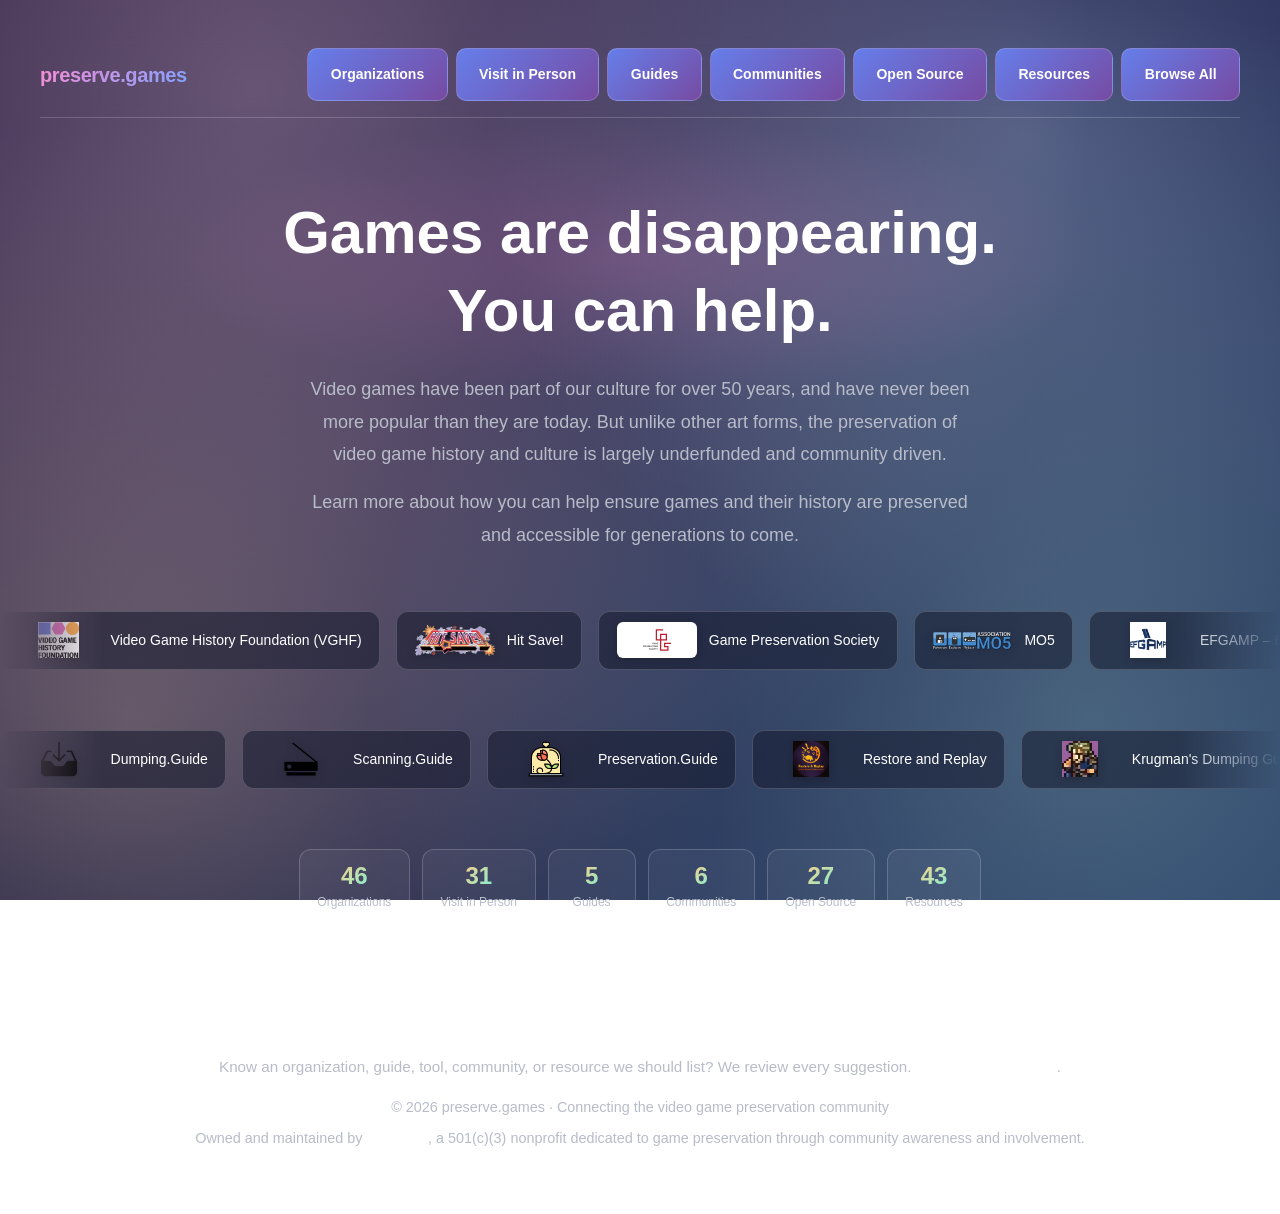
==== commit 0b96d235: "Add Museu do Videogame Itinerante and Stop Killing Games. Lists the Brazilian traveling museum as vi" ====
--- a/index.html
+++ b/index.html
@@ -86,6 +86,7 @@
                         <a href="https://thenostalgiabox.com.au/" target="_blank" rel="noopener noreferrer" class="marquee-item"><img class="marquee-logo" src="assets/logos/nostalgia-box.svg" alt="The Nostalgia Box logo" width="80" height="36" decoding="async" onerror="this.style.visibility='hidden'"><span class="marquee-name">The Nostalgia Box</span></a>
                         <a href="https://www.gamesmen.com.au/retro-video-game-museum" target="_blank" rel="noopener noreferrer" class="marquee-item"><img class="marquee-logo" src="assets/logos/gamesmen.svg" alt="The Gamesmen logo" width="80" height="36" decoding="async" onerror="this.style.visibility='hidden'"><span class="marquee-name">Retro Video Game Museum at The Gamesmen</span></a>
                         <a href="https://bojoga.com.br/" target="_blank" rel="noopener noreferrer" class="marquee-item"><img class="marquee-logo" src="assets/logos/bojoga.png" alt="Museu Bojogá logo" width="80" height="36" decoding="async" onerror="this.style.visibility='hidden'"><span class="marquee-name">Museu Bojogá de Jogos Eletrônicos</span></a>
+                        <a href="https://museudovideogame.com/" target="_blank" rel="noopener noreferrer" class="marquee-item"><img class="marquee-logo" src="assets/logos/museu-do-videogame-itinerante.png" alt="Museu do Videogame Itinerante logo" width="80" height="36" decoding="async" onerror="this.style.visibility='hidden'"><span class="marquee-name">Museu do Videogame Itinerante</span></a>
                         <a href="https://museodeinformatica.org.ar/" target="_blank" rel="noopener noreferrer" class="marquee-item"><img class="marquee-logo" src="assets/logos/museo-informatica-ar.png" alt="Museo de Informática logo" width="80" height="36" decoding="async" onerror="this.style.visibility='hidden'"><span class="marquee-name">Museo de Informática de la República Argentina (Fundación ICATEC)</span></a>
                         <a href="https://gamehistory.org" target="_blank" rel="noopener noreferrer" class="marquee-item"><img class="marquee-logo" src="assets/logos/vghf.png" alt="VGHF logo" width="80" height="36" decoding="async" onerror="this.style.visibility='hidden'"><span class="marquee-name">Video Game History Foundation (VGHF)</span></a>
                         <a href="https://hitsave.org" target="_blank" rel="noopener noreferrer" class="marquee-item"><img class="marquee-logo" src="assets/logos/hitsave.png" alt="Hit Save! logo" width="80" height="36" decoding="async" onerror="this.style.visibility='hidden'"><span class="marquee-name">Hit Save!</span></a>
@@ -131,6 +132,7 @@
                         <a href="https://thenostalgiabox.com.au/" target="_blank" rel="noopener noreferrer" class="marquee-item"><img class="marquee-logo" src="assets/logos/nostalgia-box.svg" alt="The Nostalgia Box logo" width="80" height="36" decoding="async" onerror="this.style.visibility='hidden'"><span class="marquee-name">The Nostalgia Box</span></a>
                         <a href="https://www.gamesmen.com.au/retro-video-game-museum" target="_blank" rel="noopener noreferrer" class="marquee-item"><img class="marquee-logo" src="assets/logos/gamesmen.svg" alt="The Gamesmen logo" width="80" height="36" decoding="async" onerror="this.style.visibility='hidden'"><span class="marquee-name">Retro Video Game Museum at The Gamesmen</span></a>
                         <a href="https://bojoga.com.br/" target="_blank" rel="noopener noreferrer" class="marquee-item"><img class="marquee-logo" src="assets/logos/bojoga.png" alt="Museu Bojogá logo" width="80" height="36" decoding="async" onerror="this.style.visibility='hidden'"><span class="marquee-name">Museu Bojogá de Jogos Eletrônicos</span></a>
+                        <a href="https://museudovideogame.com/" target="_blank" rel="noopener noreferrer" class="marquee-item"><img class="marquee-logo" src="assets/logos/museu-do-videogame-itinerante.png" alt="Museu do Videogame Itinerante logo" width="80" height="36" decoding="async" onerror="this.style.visibility='hidden'"><span class="marquee-name">Museu do Videogame Itinerante</span></a>
                         <a href="https://museodeinformatica.org.ar/" target="_blank" rel="noopener noreferrer" class="marquee-item"><img class="marquee-logo" src="assets/logos/museo-informatica-ar.png" alt="Museo de Informática logo" width="80" height="36" decoding="async" onerror="this.style.visibility='hidden'"><span class="marquee-name">Museo de Informática de la República Argentina (Fundación ICATEC)</span></a>
                     </div>
                 </div>
@@ -216,6 +218,7 @@
                         <a href="https://www.retrogamer.net/" target="_blank" rel="noopener noreferrer" class="marquee-item"><img class="marquee-logo" src="assets/logos/gamesradar-plus.svg" alt="GamesRadar+ logo" width="80" height="36" decoding="async" onerror="this.style.visibility='hidden'"><span class="marquee-name">Retro Gamer</span></a>
                         <a href="https://www.timeextension.com/" target="_blank" rel="noopener noreferrer" class="marquee-item"><img class="marquee-logo" src="assets/logos/time-extension.png" alt="Time Extension logo" width="80" height="36" decoding="async" onerror="this.style.visibility='hidden'"><span class="marquee-name">Time Extension</span></a>
                         <a href="https://www.didyouknowgaming.com/" target="_blank" rel="noopener noreferrer" class="marquee-item"><img class="marquee-logo" src="assets/logos/did-you-know-gaming.jpg" alt="Did You Know Gaming logo" width="80" height="36" decoding="async" onerror="this.style.visibility='hidden'"><span class="marquee-name">Did You Know Gaming?</span></a>
+                        <a href="https://www.stopkillinggames.com/" target="_blank" rel="noopener noreferrer" class="marquee-item"><img class="marquee-logo" src="assets/logos/stop-killing-games.png" alt="Stop Killing Games logo" width="80" height="36" decoding="async" onerror="this.style.visibility='hidden'"><span class="marquee-name">Stop Killing Games</span></a>
                         <a href="https://dumping.guide" target="_blank" rel="noopener noreferrer" class="marquee-item"><img class="marquee-logo" src="assets/logos/dumping.guide.png" alt="Dumping Guide logo" width="80" height="36" decoding="async" onerror="this.style.visibility='hidden'"><span class="marquee-name">Dumping.Guide</span></a>
                         <a href="https://scanning.guide" target="_blank" rel="noopener noreferrer" class="marquee-item"><img class="marquee-logo" src="assets/logos/scanning.guide.png" alt="Scanning Guide logo" width="80" height="36" decoding="async" onerror="this.style.visibility='hidden'"><span class="marquee-name">Scanning.Guide</span></a>
                         <a href="https://preservation.guide" target="_blank" rel="noopener noreferrer" class="marquee-item"><img class="marquee-logo" src="assets/logos/preservation.guide.png" alt="Preservation Guide logo" width="80" height="36" decoding="async" onerror="this.style.visibility='hidden'"><span class="marquee-name">Preservation.Guide</span></a>
@@ -296,16 +299,17 @@
                         <a href="https://www.retrogamer.net/" target="_blank" rel="noopener noreferrer" class="marquee-item"><img class="marquee-logo" src="assets/logos/gamesradar-plus.svg" alt="GamesRadar+ logo" width="80" height="36" decoding="async" onerror="this.style.visibility='hidden'"><span class="marquee-name">Retro Gamer</span></a>
                         <a href="https://www.timeextension.com/" target="_blank" rel="noopener noreferrer" class="marquee-item"><img class="marquee-logo" src="assets/logos/time-extension.png" alt="Time Extension logo" width="80" height="36" decoding="async" onerror="this.style.visibility='hidden'"><span class="marquee-name">Time Extension</span></a>
                         <a href="https://www.didyouknowgaming.com/" target="_blank" rel="noopener noreferrer" class="marquee-item"><img class="marquee-logo" src="assets/logos/did-you-know-gaming.jpg" alt="Did You Know Gaming logo" width="80" height="36" decoding="async" onerror="this.style.visibility='hidden'"><span class="marquee-name">Did You Know Gaming?</span></a>
+                        <a href="https://www.stopkillinggames.com/" target="_blank" rel="noopener noreferrer" class="marquee-item"><img class="marquee-logo" src="assets/logos/stop-killing-games.png" alt="Stop Killing Games logo" width="80" height="36" decoding="async" onerror="this.style.visibility='hidden'"><span class="marquee-name">Stop Killing Games</span></a>
                     </div>
                 </div>
                     </div>
                     <div class="hero-stats" aria-label="Site statistics">
                     <div class="hero-stat">
-                        <span class="hero-stat-num">45</span>
+                        <span class="hero-stat-num">46</span>
                         <span class="hero-stat-label">Organizations</span>
                     </div>
                     <div class="hero-stat">
-                        <span class="hero-stat-num">30</span>
+                        <span class="hero-stat-num">31</span>
                         <span class="hero-stat-label">Visit in Person</span>
                     </div>
                     <div class="hero-stat">
@@ -321,7 +325,7 @@
                         <span class="hero-stat-label">Open Source</span>
                     </div>
                     <div class="hero-stat">
-                        <span class="hero-stat-num">42</span>
+                        <span class="hero-stat-num">43</span>
                         <span class="hero-stat-label">Resources</span>
                     </div>
                     </div>
@@ -607,6 +611,12 @@
                         <p>Fortaleza museum with a permanent installation at Casa de Cultura Digital and active festivals.</p>
                     </a>
 
+                    <a href="https://museudovideogame.com/" target="_blank" rel="noopener noreferrer" class="card" data-continent="south-america" data-visitable="true">
+                        <img src="assets/logos/museu-do-videogame-itinerante.png" alt="Museu do Videogame Itinerante logo" class="card-logo" onerror="this.style.display='none'">
+                        <h3>Museu do Videogame Itinerante</h3>
+                        <p>Brazilian traveling museum offering free public exhibitions of consoles from every era, with in-house hardware maintenance and restoration.</p>
+                    </a>
+
                     <a href="https://museodeinformatica.org.ar/" target="_blank" rel="noopener noreferrer" class="card" data-continent="south-america">
                         <img src="assets/logos/museo-informatica-ar.png" alt="Museo de Informática logo" class="card-logo" onerror="this.style.display='none'">
                         <h3>Museo de Informática de la República Argentina (Fundación ICATEC)</h3>
@@ -809,6 +819,12 @@
                         <h3>Museu Bojogá de Jogos Eletrônicos</h3>
                         <p>Fortaleza museum with a permanent installation at Casa de Cultura Digital and active festivals.</p>
                     </a>
+
+                    <a href="https://museudovideogame.com/" target="_blank" rel="noopener noreferrer" class="card" data-continent="south-america" data-visitable="true">
+                        <img src="assets/logos/museu-do-videogame-itinerante.png" alt="Museu do Videogame Itinerante logo" class="card-logo" onerror="this.style.display='none'">
+                        <h3>Museu do Videogame Itinerante</h3>
+                        <p>Brazilian traveling museum offering free public exhibitions of consoles from every era, with in-house hardware maintenance and restoration.</p>
+                    </a>
                 </div>
             </section>
 
@@ -1330,6 +1346,12 @@
                         <h3>Did You Know Gaming?</h3>
                         <p>Gaming trivia, development history, and video deep-dives on obscure facts and behind-the-scenes stories.</p>
                     </a>
+
+                    <a href="https://www.stopkillinggames.com/" target="_blank" rel="noopener noreferrer" class="card" data-category="news">
+                        <img src="assets/logos/stop-killing-games.png" alt="Stop Killing Games logo" class="card-logo" onerror="this.style.display='none'">
+                        <h3>Stop Killing Games</h3>
+                        <p>Consumer advocacy campaign pushing legal protections against publishers disabling purchased games, including EU Parliament engagement relevant to long-term access and preservation.</p>
+                    </a>
                 </div>
             </section>
 
@@ -1658,6 +1680,13 @@
                         <p>Fortaleza museum with a permanent installation at Casa de Cultura Digital and active festivals.</p>
                     </a>
 
+                    <a href="https://museudovideogame.com/" target="_blank" rel="noopener noreferrer" class="card card-browse" data-section="organizations" data-visitable="true">
+                        <img src="assets/logos/museu-do-videogame-itinerante.png" alt="Museu do Videogame Itinerante logo" class="card-logo" onerror="this.style.display='none'">
+                        <span class="card-badge">Organizations</span>
+                        <h3>Museu do Videogame Itinerante</h3>
+                        <p>Brazilian traveling museum offering free public exhibitions of consoles from every era, with in-house hardware maintenance and restoration.</p>
+                    </a>
+
                     <a href="https://museodeinformatica.org.ar/" target="_blank" rel="noopener noreferrer" class="card card-browse" data-section="organizations">
                         <img src="assets/logos/museo-informatica-ar.png" alt="Museo de Informática logo" class="card-logo" onerror="this.style.display='none'">
                         <span class="card-badge">Organizations</span>
@@ -2223,6 +2252,13 @@
                         <span class="card-badge">Resources</span>
                         <h3>Did You Know Gaming?</h3>
                         <p>Gaming trivia, development history, and video deep-dives on obscure facts and behind-the-scenes stories.</p>
+                    </a>
+
+                    <a href="https://www.stopkillinggames.com/" target="_blank" rel="noopener noreferrer" class="card card-browse" data-section="resources" data-category="news">
+                        <img src="assets/logos/stop-killing-games.png" alt="Stop Killing Games logo" class="card-logo" onerror="this.style.display='none'">
+                        <span class="card-badge">Resources</span>
+                        <h3>Stop Killing Games</h3>
+                        <p>Consumer advocacy campaign pushing legal protections against publishers disabling purchased games, including EU Parliament engagement relevant to long-term access and preservation.</p>
                     </a>
                 </div>
             </section>
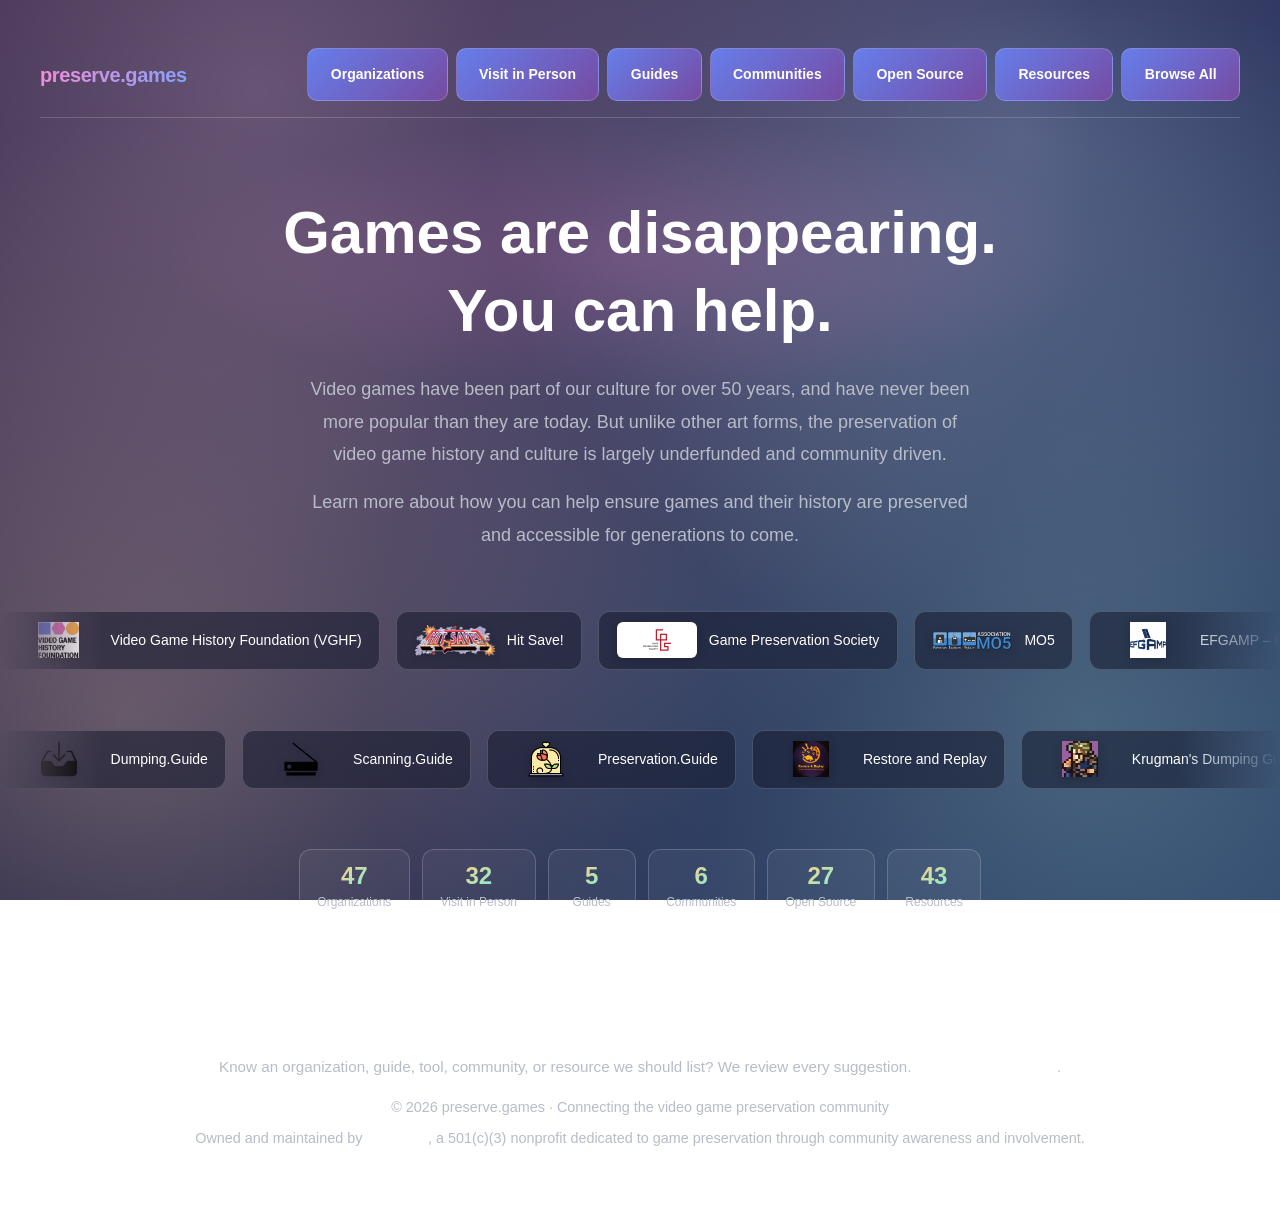
==== commit 624144af: "Add Museo del Videojuego Arcade Vintage as visitable in Spain. Lists the Ibi, Alicante arcade museum" ====
--- a/index.html
+++ b/index.html
@@ -79,6 +79,7 @@
                         <a href="https://15kop.ru/en/" target="_blank" rel="noopener noreferrer" class="marquee-item"><img class="marquee-logo" src="assets/logos/soviet-arcade.svg" alt="Museum of Soviet Arcade Machines logo" width="80" height="36" decoding="async" onerror="this.style.visibility='hidden'"><span class="marquee-name">Museum of Soviet Arcade Machines</span></a>
                         <a href="https://www.peekpoke.hr/" target="_blank" rel="noopener noreferrer" class="marquee-item"><img class="marquee-logo" src="assets/logos/peekpoke.png" alt="PEEK&amp;POKE Computer Museum logo" width="80" height="36" decoding="async" onerror="this.style.visibility='hidden'"><span class="marquee-name">PEEK&amp;POKE Computer Museum</span></a>
                         <a href="https://arcadeplanet.es/" target="_blank" rel="noopener noreferrer" class="marquee-item"><img class="marquee-logo" src="assets/logos/arcadeplanet.png" alt="Arcade Planet logo" width="80" height="36" decoding="async" onerror="this.style.visibility='hidden'"><span class="marquee-name">Arcade Planet</span></a>
+                        <a href="https://museoarcadevintage.com/" target="_blank" rel="noopener noreferrer" class="marquee-item"><img class="marquee-logo" src="assets/logos/arcade-vintage-museum.png" alt="Museo del Videojuego Arcade Vintage logo" width="80" height="36" decoding="async" onerror="this.style.visibility='hidden'"><span class="marquee-name">Museo del Videojuego Arcade Vintage</span></a>
                         <a href="https://muvi.gal/" target="_blank" rel="noopener noreferrer" class="marquee-item"><img class="marquee-logo" src="assets/logos/muvi.png" alt="Museo do Videoxogo de Galicia (MUVI) logo" width="80" height="36" decoding="async" onerror="this.style.visibility='hidden'"><span class="marquee-name">Museo do Videoxogo de Galicia (MUVI)</span></a>
                         <a href="https://loadzx.com/en/" target="_blank" rel="noopener noreferrer" class="marquee-item"><img class="marquee-logo" src="assets/logos/load-zx-museum.png" alt="LOAD ZX Museum logo" width="80" height="36" decoding="async" onerror="this.style.visibility='hidden'"><span class="marquee-name">LOAD ZX Museum</span></a>
                         <a href="https://www.acmi.net.au/" target="_blank" rel="noopener noreferrer" class="marquee-item"><img class="marquee-logo" src="assets/logos/acmi.svg" alt="ACMI logo" width="80" height="36" decoding="async" onerror="this.style.visibility='hidden'"><span class="marquee-name">ACMI</span></a>
@@ -125,6 +126,7 @@
                         <a href="https://15kop.ru/en/" target="_blank" rel="noopener noreferrer" class="marquee-item"><img class="marquee-logo" src="assets/logos/soviet-arcade.svg" alt="Museum of Soviet Arcade Machines logo" width="80" height="36" decoding="async" onerror="this.style.visibility='hidden'"><span class="marquee-name">Museum of Soviet Arcade Machines</span></a>
                         <a href="https://www.peekpoke.hr/" target="_blank" rel="noopener noreferrer" class="marquee-item"><img class="marquee-logo" src="assets/logos/peekpoke.png" alt="PEEK&amp;POKE Computer Museum logo" width="80" height="36" decoding="async" onerror="this.style.visibility='hidden'"><span class="marquee-name">PEEK&amp;POKE Computer Museum</span></a>
                         <a href="https://arcadeplanet.es/" target="_blank" rel="noopener noreferrer" class="marquee-item"><img class="marquee-logo" src="assets/logos/arcadeplanet.png" alt="Arcade Planet logo" width="80" height="36" decoding="async" onerror="this.style.visibility='hidden'"><span class="marquee-name">Arcade Planet</span></a>
+                        <a href="https://museoarcadevintage.com/" target="_blank" rel="noopener noreferrer" class="marquee-item"><img class="marquee-logo" src="assets/logos/arcade-vintage-museum.png" alt="Museo del Videojuego Arcade Vintage logo" width="80" height="36" decoding="async" onerror="this.style.visibility='hidden'"><span class="marquee-name">Museo del Videojuego Arcade Vintage</span></a>
                         <a href="https://muvi.gal/" target="_blank" rel="noopener noreferrer" class="marquee-item"><img class="marquee-logo" src="assets/logos/muvi.png" alt="Museo do Videoxogo de Galicia (MUVI) logo" width="80" height="36" decoding="async" onerror="this.style.visibility='hidden'"><span class="marquee-name">Museo do Videoxogo de Galicia (MUVI)</span></a>
                         <a href="https://loadzx.com/en/" target="_blank" rel="noopener noreferrer" class="marquee-item"><img class="marquee-logo" src="assets/logos/load-zx-museum.png" alt="LOAD ZX Museum logo" width="80" height="36" decoding="async" onerror="this.style.visibility='hidden'"><span class="marquee-name">LOAD ZX Museum</span></a>
                         <a href="https://www.acmi.net.au/" target="_blank" rel="noopener noreferrer" class="marquee-item"><img class="marquee-logo" src="assets/logos/acmi.svg" alt="ACMI logo" width="80" height="36" decoding="async" onerror="this.style.visibility='hidden'"><span class="marquee-name">ACMI</span></a>
@@ -305,11 +307,11 @@
                     </div>
                     <div class="hero-stats" aria-label="Site statistics">
                     <div class="hero-stat">
-                        <span class="hero-stat-num">46</span>
+                        <span class="hero-stat-num">47</span>
                         <span class="hero-stat-label">Organizations</span>
                     </div>
                     <div class="hero-stat">
-                        <span class="hero-stat-num">31</span>
+                        <span class="hero-stat-num">32</span>
                         <span class="hero-stat-label">Visit in Person</span>
                     </div>
                     <div class="hero-stat">
@@ -569,6 +571,12 @@
                         <p>Spain&#x27;s large arcade and preservation project with playable cabinets and exhibits.</p>
                     </a>
 
+                    <a href="https://museoarcadevintage.com/" target="_blank" rel="noopener noreferrer" class="card" data-continent="europe" data-visitable="true">
+                        <img src="assets/logos/arcade-vintage-museum.png" alt="Museo del Videojuego Arcade Vintage logo" class="card-logo" onerror="this.style.display='none'">
+                        <h3>Museo del Videojuego Arcade Vintage</h3>
+                        <p>Ibi, Alicante museum dedicated to arcade preservation, hardware and software maintenance, and public programming since 2019.</p>
+                    </a>
+
                     <a href="https://muvi.gal/" target="_blank" rel="noopener noreferrer" class="card" data-continent="europe" data-visitable="true">
                         <img src="assets/logos/muvi.png" alt="Museo do Videoxogo de Galicia (MUVI) logo" class="card-logo" onerror="this.style.display='none'">
                         <h3>Museo do Videoxogo de Galicia (MUVI)</h3>
@@ -784,6 +792,12 @@
                         <p>Rijeka, Croatia museum dedicated to vintage computing and digital culture.</p>
                     </a>
 
+                    <a href="https://museoarcadevintage.com/" target="_blank" rel="noopener noreferrer" class="card" data-continent="europe" data-visitable="true">
+                        <img src="assets/logos/arcade-vintage-museum.png" alt="Museo del Videojuego Arcade Vintage logo" class="card-logo" onerror="this.style.display='none'">
+                        <h3>Museo del Videojuego Arcade Vintage</h3>
+                        <p>Ibi, Alicante museum dedicated to arcade preservation, hardware and software maintenance, and public programming since 2019.</p>
+                    </a>
+
                     <a href="https://muvi.gal/" target="_blank" rel="noopener noreferrer" class="card" data-continent="europe" data-visitable="true">
                         <img src="assets/logos/muvi.png" alt="Museo do Videoxogo de Galicia (MUVI) logo" class="card-logo" onerror="this.style.display='none'">
                         <h3>Museo do Videoxogo de Galicia (MUVI)</h3>
@@ -1631,6 +1645,13 @@
                         <p>Spain&#x27;s large arcade and preservation project with playable cabinets and exhibits.</p>
                     </a>
 
+                    <a href="https://museoarcadevintage.com/" target="_blank" rel="noopener noreferrer" class="card card-browse" data-section="organizations" data-visitable="true">
+                        <img src="assets/logos/arcade-vintage-museum.png" alt="Museo del Videojuego Arcade Vintage logo" class="card-logo" onerror="this.style.display='none'">
+                        <span class="card-badge">Organizations</span>
+                        <h3>Museo del Videojuego Arcade Vintage</h3>
+                        <p>Ibi, Alicante museum dedicated to arcade preservation, hardware and software maintenance, and public programming since 2019.</p>
+                    </a>
+
                     <a href="https://muvi.gal/" target="_blank" rel="noopener noreferrer" class="card card-browse" data-section="organizations" data-visitable="true">
                         <img src="assets/logos/muvi.png" alt="Museo do Videoxogo de Galicia (MUVI) logo" class="card-logo" onerror="this.style.display='none'">
                         <span class="card-badge">Organizations</span>
